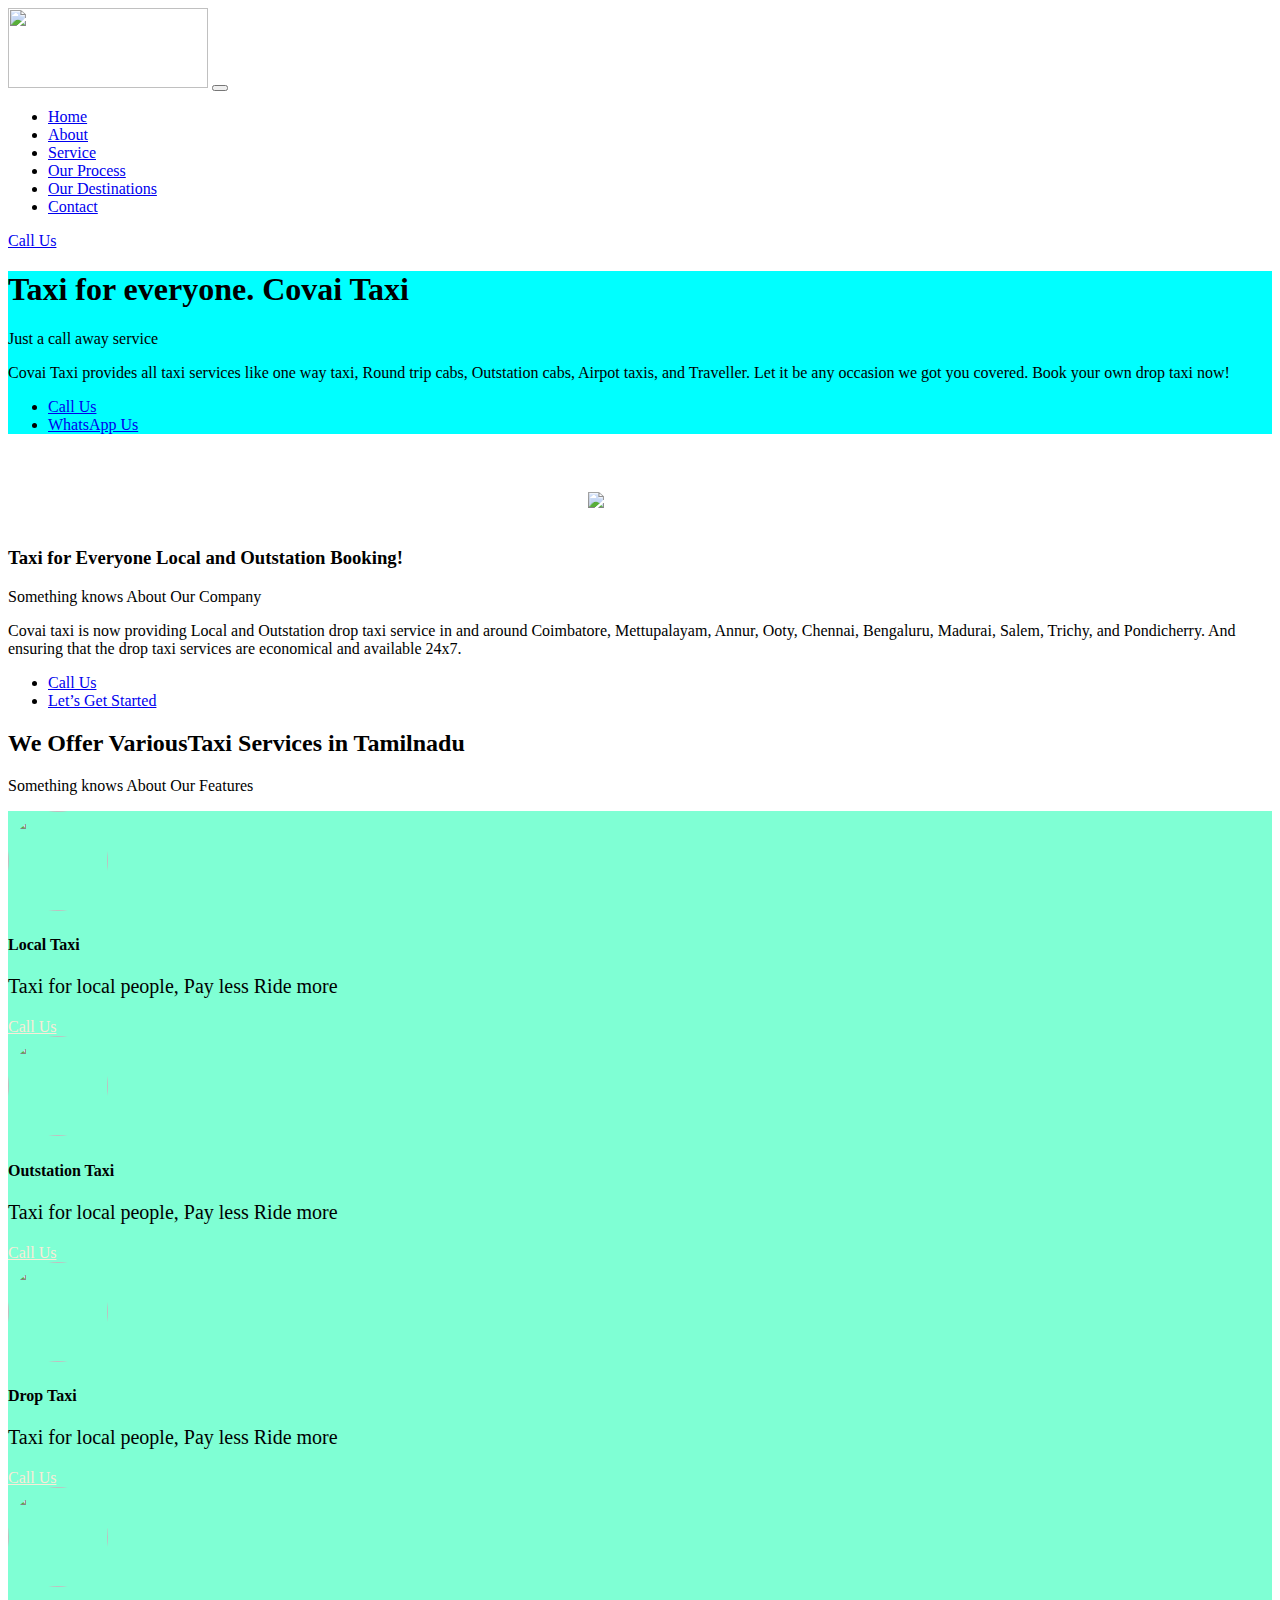
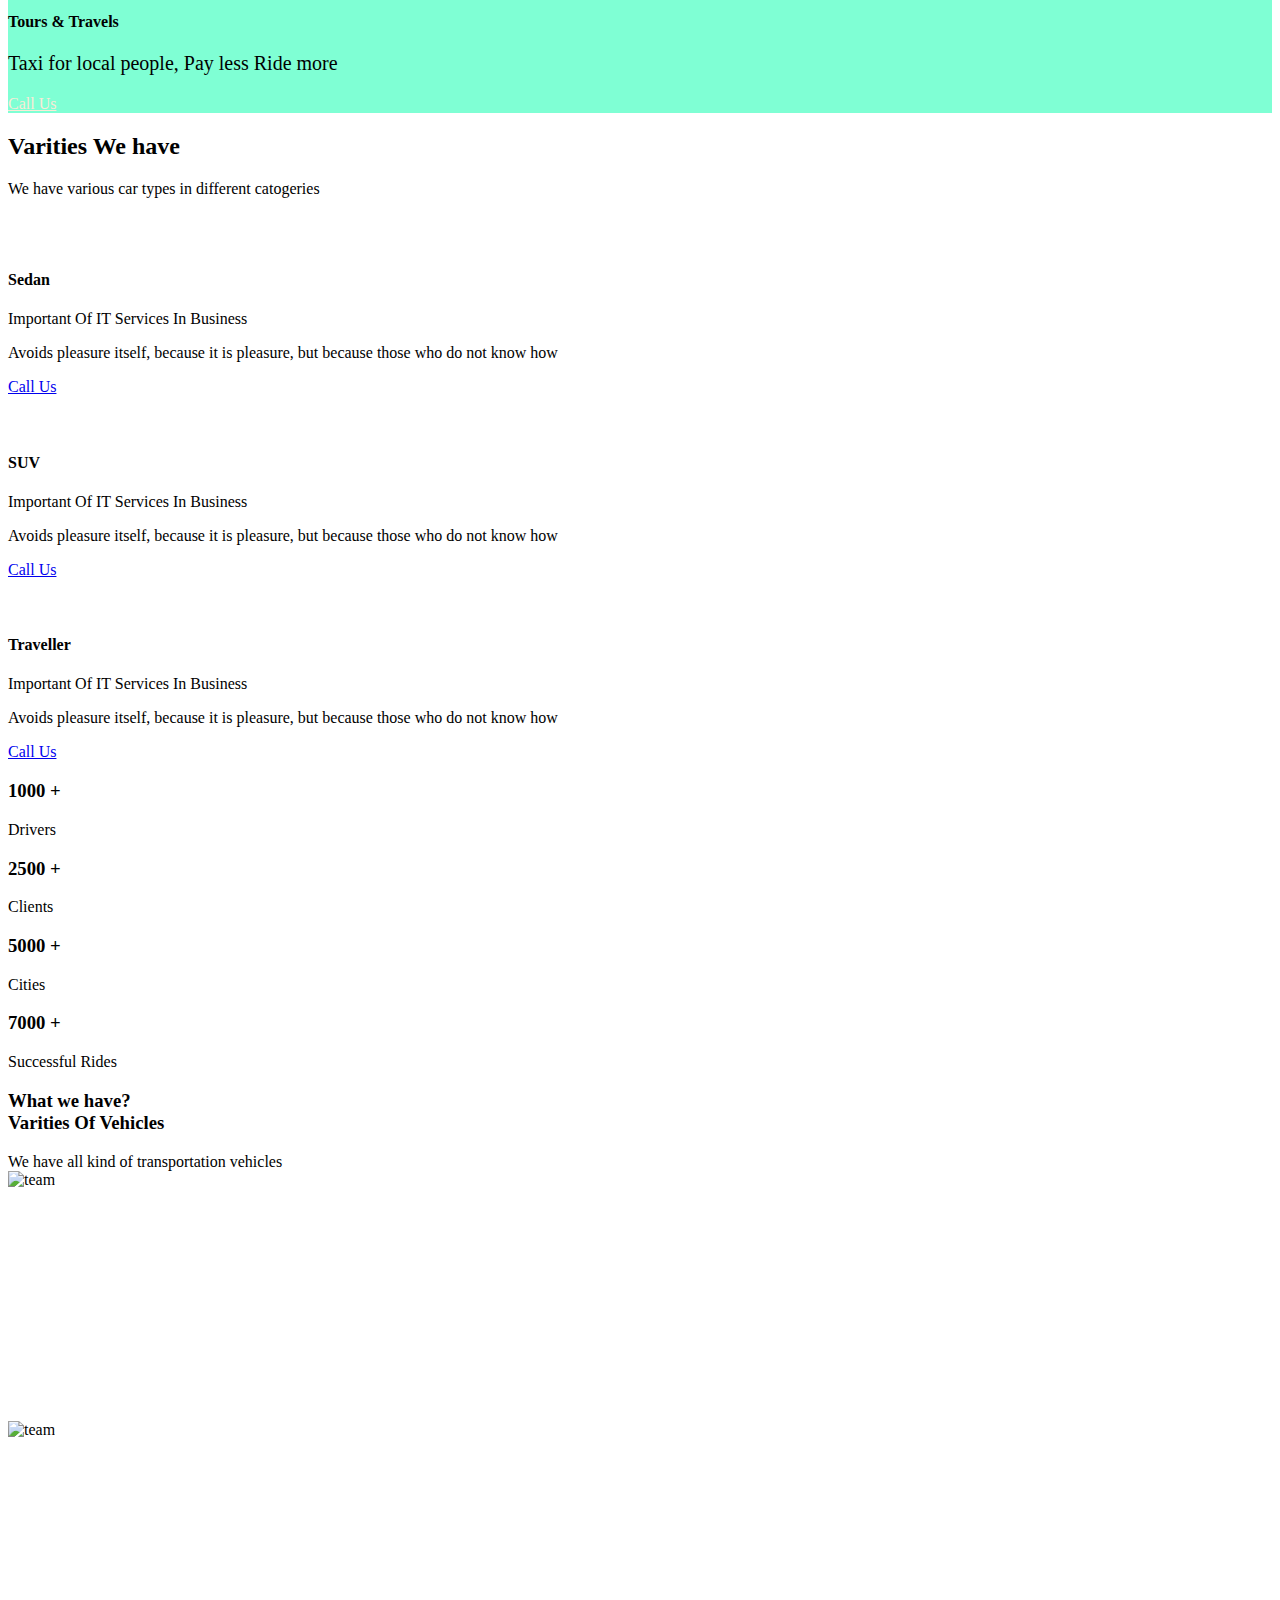
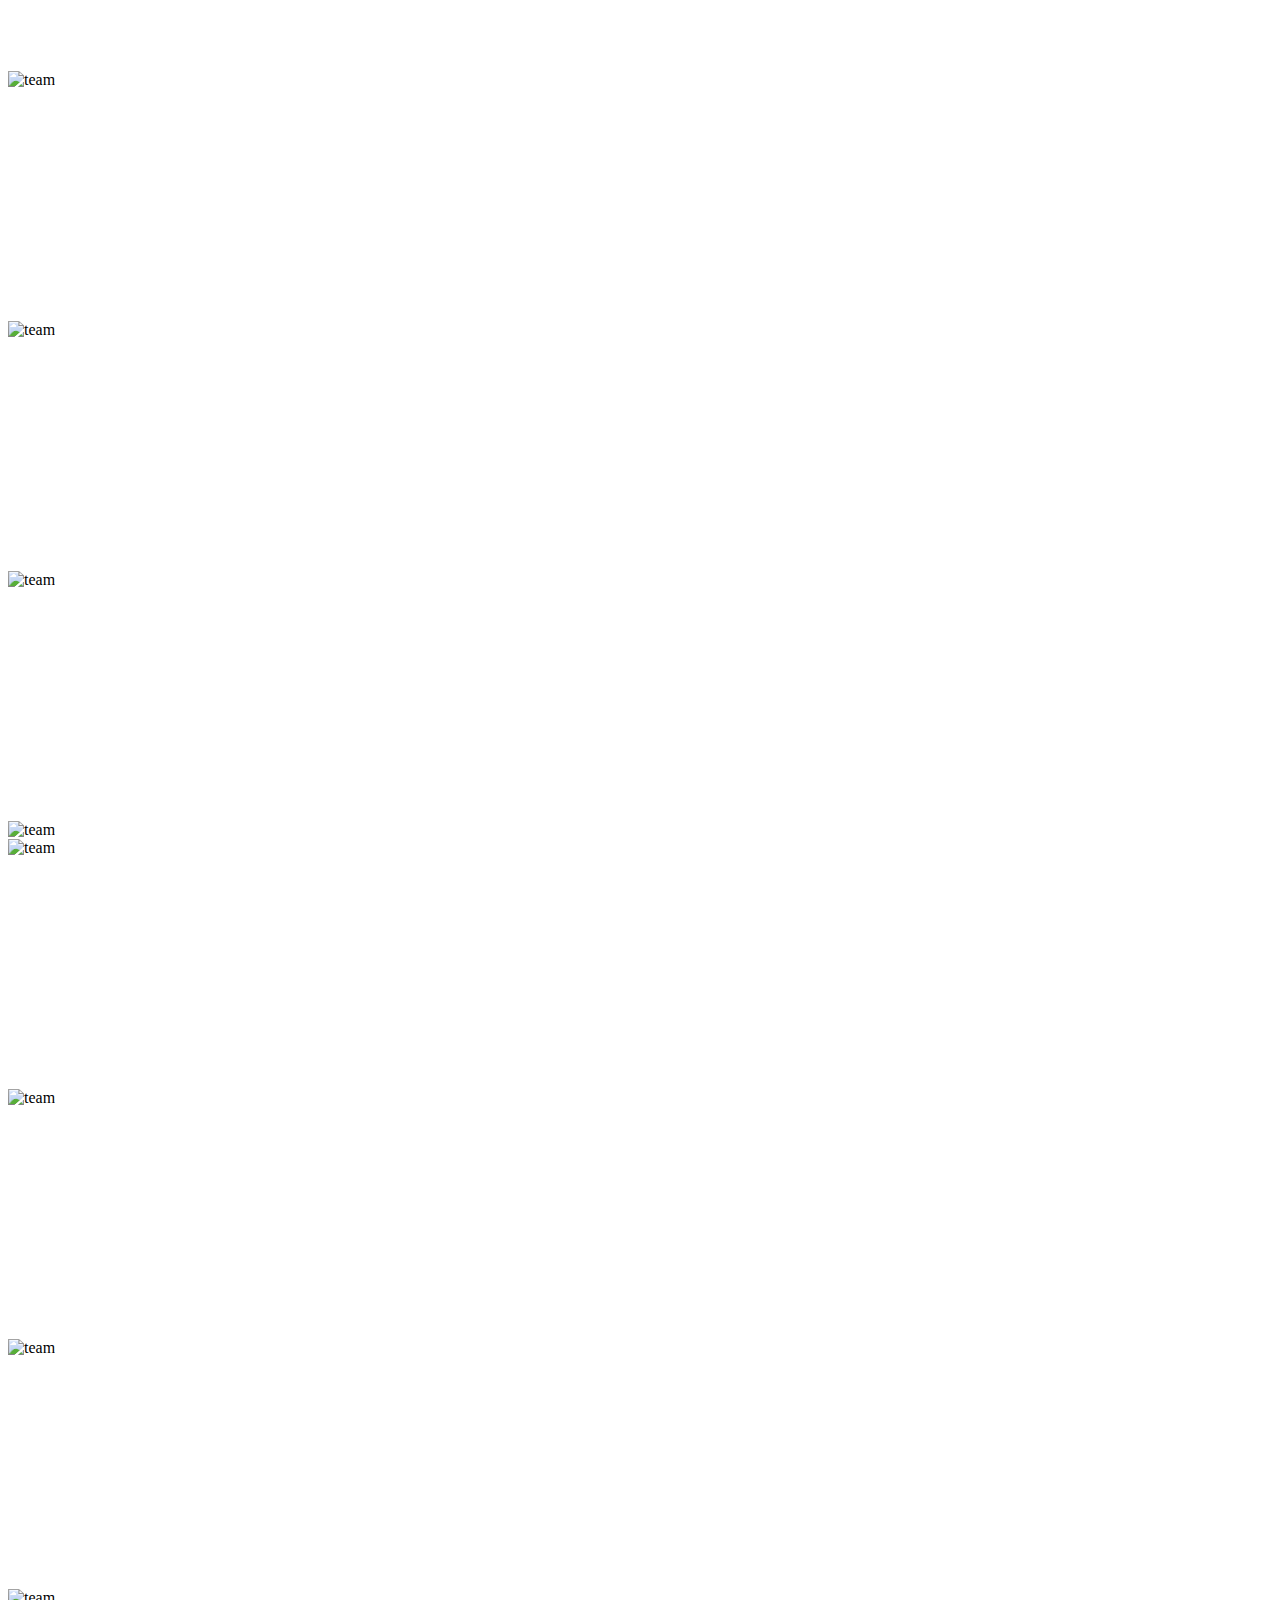
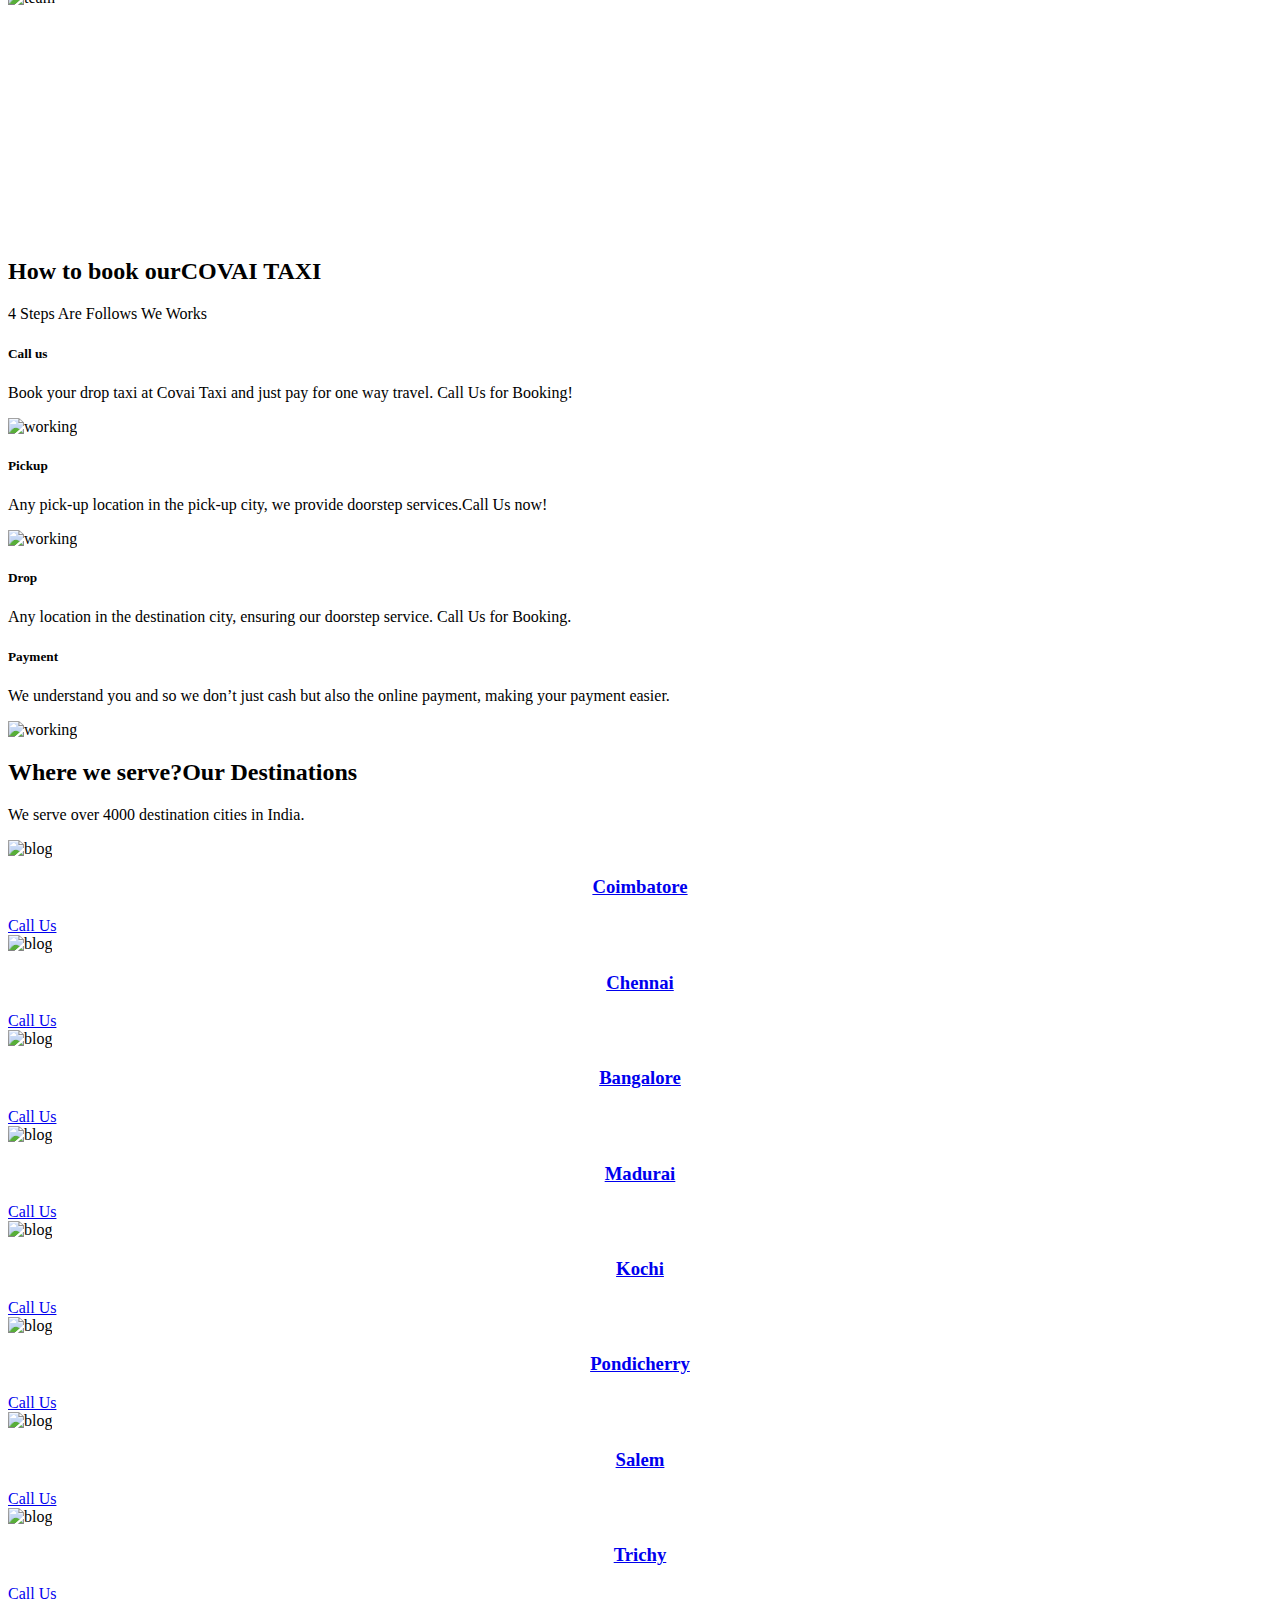
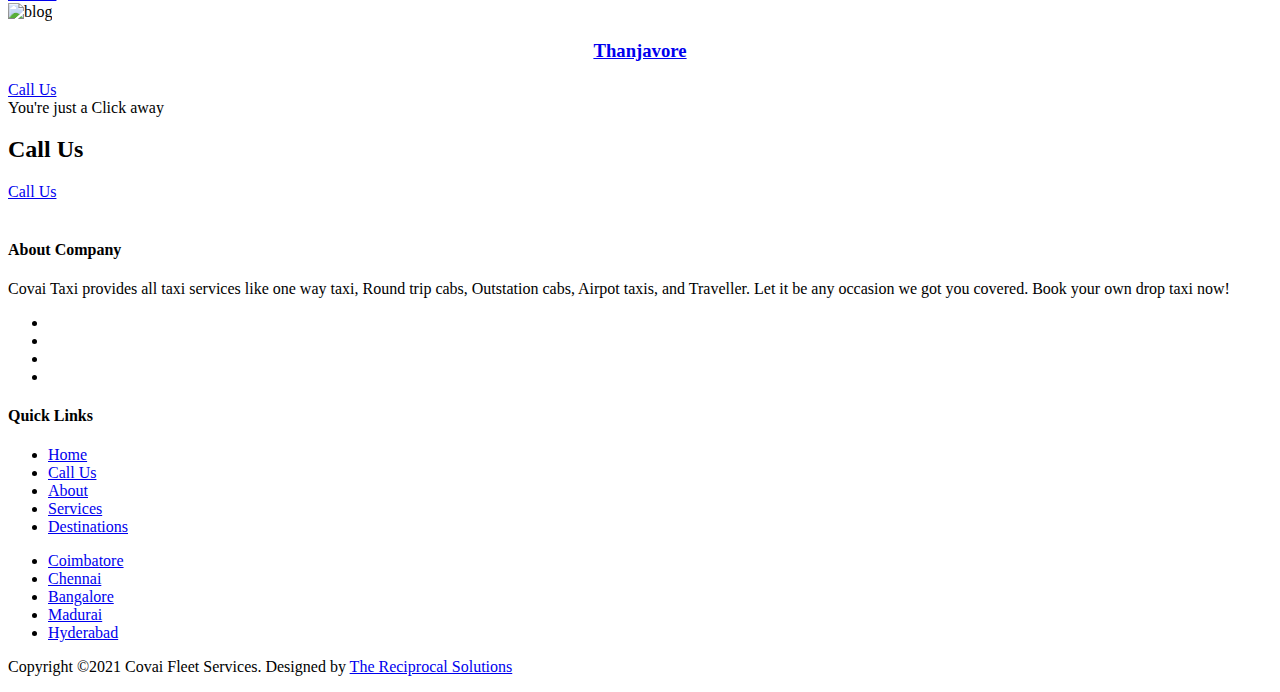
==== index.html @ 53709e26 "Add files via upload" ====
<!DOCTYPE html>
<html lang="en">

<head>

    <!--====== Required meta tags ======-->
    <meta charset="utf-8">
    <meta http-equiv="x-ua-compatible" content="ie=edge">
    <meta name="description" content="">
    <meta name="viewport" content="width=device-width, initial-scale=1, shrink-to-fit=no">

    <!--====== Title ======-->
    <title>Covai Taxi - Taxi service in Coimbatore</title>

    <!--====== Favicon Icon ======-->
    <link rel="shortcut icon" href="assets/images/favicon.ico" type="image/png">

    <!--====== Bootstrap css ======-->
    <link rel="stylesheet" href="assets/css/bootstrap.min.css">

    <!--====== animate css ======-->
    <link rel="stylesheet" href="assets/css/animate.css">

    <!--====== Fontawesome css ======-->
    <link rel="stylesheet" href="assets/css/all.css">

    <!--====== Magnific Popup css ======-->
    <link rel="stylesheet" href="assets/css/magnific-popup.css">

    <!--====== nice select css ======-->
    <link rel="stylesheet" href="assets/css/nice-select.css">

    <!--====== rangeSlider css ======-->
    <link rel="stylesheet" href="assets/css/ion.rangeSlider.min.css">

    <!--====== Slick css ======-->
    <link rel="stylesheet" href="assets/css/slick.css">

    <!--====== Default css ======-->
    <link rel="stylesheet" href="assets/css/default.css">

    <!--====== Style css ======-->
    <link rel="stylesheet" href="assets/css/style.css">


</head>

<body>

    <!--====== PRELOADER PART START ======-->

    <div class="preloader" id="preloader">
        <div class="three ">
            <div class="loader" id="loader">
                <span></span>
                <span></span>
                <span></span>
            </div>
        </div>
    </div>

    <!--====== PRELOADER PART START ======-->

    <!--====== HEADER PART START ======-->

    <header class="header-area">
        <div class="header-nav">
            <div class="container">
                <div class="row">
                    <div class="col-lg-12">
                        <div class="navigation">
                            <nav class="navbar navbar-expand-lg navbar-light ">
                                <a class="navbar-brand" href="index.html"><img src="assets/images/ctlogo11.png" style="width: 200px; height: 80px;" alt=""></a> <!-- logo -->
                                <button class="navbar-toggler" type="button" data-toggle="collapse" data-target="#navbarSupportedContent" aria-controls="navbarSupportedContent" aria-expanded="false" aria-label="Toggle navigation">
                                    <span class="toggler-icon"></span>
                                    <span class="toggler-icon"></span>
                                    <span class="toggler-icon"></span>
                                </button> <!-- navbar toggler -->

                                <div class="collapse navbar-collapse sub-menu-bar" id="navbarSupportedContent">
                                    <ul class="navbar-nav m-auto">
                                        <li class="nav-item">
                                            <a class="nav-link" href="#home">Home </a>
                                        </li>
                                        <li class="nav-item">
                                            <a class="nav-link" href="#about">About </a>
                                        </li>
                                        <li class="nav-item">
                                            <a class="nav-link" href="#services">Service </a>
                                        </li>
                                        <li class="nav-item">
                                            <a class="nav-link" href="#process">Our Process </a>
                                        </li>
                                        <!--li class="nav-item">
                                            <a class="nav-link" href="blog-standard.html">Cities <i class="fal fa-angle-down"></i></a>
                                            <ul class="sub-menu">
                                                <li><a href="blog-details.html">Coimbatore</a></li>
                                                <li><a href="blog-details.html">Tirupur</a></li>
                                                <li><a href="blog-details.html">Ooty</a></li>
                                            </ul>
                                        </li-->
                                        <li class="nav-item">
                                            <a class="nav-link" href="#destinations">Our Destinations </a>
                                        </li>
                                        <li class="nav-item">
                                            <a class="nav-link" href="#contact">Contact</a>
                                        </li>
                                    </ul>
                                </div> <!-- navbar collapse -->
                                <div class="navbar-btn d-none d-sm-block">
                                    <a class="main-btn" href="tel:+919894623268">Call Us</a>
                                </div>
                            </nav>
                        </div> <!-- navigation -->
                    </div>
                </div> <!-- row -->
            </div>
        </div>
    </header>

    <!--====== HEADER PART ENDS ======-->

    <!--====== BANNER PART START ======-->
<section id="home">
    <section id="home" class="banner-area">
        <div class="banner-bg" style="background-color:cyan;">
            <div class="container">
                <div class="row">
                    <div class="col-lg-7 col-md-9">
                        <div class="banner-content">
                            <h1 class="title wow fadeInLeft" data-wow-duration="1.2s" data-wow-delay="1s"> Taxi for everyone.
                                <span>Covai Taxi <span></span></span> </h1>
                            <span class="wow fadeInLeft" data-wow-duration="1.2s" data-wow-delay="1.5s">Just a call away service</span>
                            <p class="wow fadeInLeft" data-wow-duration="1.2s" data-wow-delay="2s">Covai Taxi provides all taxi services like one way taxi, Round trip cabs, Outstation cabs, Airpot taxis, and Traveller. Let it be any occasion we got you covered. Book your own drop taxi now!
                            </p>
                            <ul class="wow fadeInLeft" data-wow-duration="1.2s" data-wow-delay="2.6s" >
                                <li><a class="main-btn" href="tel:+919894623268">Call Us</a></li>
                                <li><a class="main-btn main-btn-2" href="https://api.whatsapp.com/send?phone=+919894623268&text= Hello Covai Taxi">WhatsApp Us</a></li>
                            </ul>
                        </div>
                    </div>
                </div>
            </div>
        </div>
        <div class="banner-shape-1">
        </div>
        <div class="banner-shape-2">
            <img src="assets/images/banner-shape-1.png" alt="">
        </div>
        <div class="banner-shape-3">
            <img src="assets/images/banner-shape-2.png" alt="">
        </div>
    </section>
</section>
    <!--====== BANNER PART ENDS ======-->
    <div class="stfl rainbow" align="center">
        <table width=100% border="0">
            <tbody>
            <tr>
                <td align="center">
            <strong>
                <a href="tel:+919894623268" style="color: #fff;font-size: 14px; vertical-align: middle">
                <img src="assets/images/callus.gif" align="center" class="fa-phone-office" width="40">&ensp;&ensp; Call Now&ensp;&ensp;
                </a>   <a href="tel:+919894623268" style="color: #fff;font-size: 14px; vertical-align: middle">
                </a>  
                    </strong>
                    
                    
                </td>
                </tr>
            </tbody>
            </table>
        </div>
    <!--====== ABOUT PART START ======-->

    <section id="about" class="about-area pt-130 pb-130">
        <div class="container">
            <div class="row align-items-center">
                <div class="col-lg-6">
                    <div class="about-thumb text-center">
                        <img src="assets/images/bg1.jpg" alt="">
                    </div>
                </div>
                <div class="col-lg-6">
                    <div class="about-content">
                        <h3 class="title">Taxi for Everyone <span>Local and Outstation 
                            <span>Booking!</span></span></h3>
                        <span>Something knows About Our Company</span>
                        <p>Covai taxi is now providing Local and Outstation drop taxi service in and around Coimbatore, Mettupalayam, Annur, Ooty, Chennai, Bengaluru, Madurai, Salem, Trichy, and Pondicherry. And ensuring that the drop taxi services are economical and available 24x7. 
                        </p>
                        <ul>
                            <li><a class="main-btn " href="tel:+919894623268"> Call Us</a></li>
                            <li><a class="" href="tel:+919894623268">Let’s Get Started <i class="fal fa-long-arrow-right"></i></a></li>
                        </ul>
                    </div>
                </div>
            </div>
        </div>
    </section>

    <!--====== ABOUT PART ENDS ======-->

    <!--====== FEATURES PART START ======-->

    <section id="services" class="features-area pb-130 bg_cover" style="background-image: url(assets/images/features-bg.jpg);">
        <div class="container">
            <div class="row justify-content-center">
                <div class="col-lg-6">
                    <div class="section-title section-title-2  text-center">
                        <h2 class="title">We Offer Various<span>Taxi Services <span>in Tamilnadu</span></span></h2>
                        <p>Something knows About Our Features</p>
                    </div>
                </div>
            </div>
            <div class="row justify-content-center">
                <div class="col-lg-3 col-md-6 col-sm-7">
                    <div class="features-item text-center white-bg mt-30 wow fadeIn animated box-shadow1" data-wow-duration="2000ms" data-wow-delay="0ms" style="background-color: aquamarine;">
                        <img src="assets/images/localtaxi.jpg" style="height: 100px; width: 100px; border-radius: 50px; 
                        ;
                        ">
                        <h4 class="title">Local Taxi</h4>
                        <p style="font-size: 20px;">Taxi for local people, Pay less Ride more</p>
                        <li><a class="main-btn box-shadow" href="tel:+919894623268" style="border-radius: 25px; color: antiquewhite;">Call Us</a></li>
                    </div>
                </div>
                <div class="col-lg-3 col-md-6 col-sm-7">
                    <div class="features-item text-center white-bg mt-30 item-2 wow fadeIn animated" data-wow-duration="2000ms" data-wow-delay="300ms" style="background-color: aquamarine;">
                        <img src="assets/images/outstation.jpg" style="height: 100px; width: 100px; border-radius: 50px;">
                        <h4 class="title">Outstation Taxi</h4>                        <p style="font-size: 20px;">Taxi for local people, Pay less Ride more</p>

                        <li><a class="main-btn box-shadow" href="tel:+919894623268" style="border-radius: 25px; color: antiquewhite;">Call Us</a></li>
                    </div>
                </div>
                <div class="col-lg-3 col-md-6 col-sm-7">
                    <div class="features-item text-center white-bg mt-30 item-3 wow fadeIn animated" data-wow-duration="2000ms" data-wow-delay="600ms" style="background-color: aquamarine;">
                        <img src="assets/images/droptaxi.jpg" style="height: 100px; width: 100px; border-radius: 50px;">
                        <h4 class="title">Drop Taxi</h4>                        <p style="font-size: 20px;">Taxi for local people, Pay less Ride more</p>

                        <li><a class="main-btn box-shadow" href="tel:+919894623268" style="border-radius: 25px; color: antiquewhite;">Call Us</a></li>
                    </div>
                </div>
                <div class="col-lg-3 col-md-6 col-sm-7">
                    <div class="features-item text-center white-bg mt-30 item-4 wow fadeIn animated" data-wow-duration="2000ms" data-wow-delay="900ms" style="background-color: aquamarine;">
                        <img src="assets/images/tour.jpg" style="height: 100px; width: 100px; border-radius: 50px;">
                        <h4 class="title">Tours & Travels</h4>                        <p style="font-size: 20px;">Taxi for local people, Pay less Ride more</p>

                        <li><a class="main-btn box-shadow" href="tel:+919894623268" style="border-radius: 25px; color: antiquewhite;">Call Us</a></li>
                    </div>
                </div>
            </div>
        </div>
    </section>

    <!--====== FEATURES PART ENDS ======-->

    <!--====== PROJECT PART START ======-->

    <section class="project-case-area project-home pt-100">
        <div class="container">
            <div class="row justify-content-center">
                <div class="col-lg-6">
                    <div class="section-title text-center">
                        <h2 class="title"> <span>Varities <span>We have</span></span></h2>
                        <p>We have various car types in different catogeries</p>
                    </div>
                </div>
            </div>
            <div class="row justify-content-center">
                <div class="col-lg-4 col-md-7 col-sm-9">
                    <div class="project-case-item mt-30">
                        <div class="project-case-thumb">
                            <img src="assets/images/sedan.png" alt="">
                            <i class="fal fa-stars"></i>

                        </div>
                        <div class="project-case-content text-center">
                            <img src="assets/images/project-shadow.png" alt="">
                            <h4 class="title">Sedan</h4>
                            <span>Important Of IT Services In Business</span>
                            <p>Avoids pleasure itself, because it is pleasure, but because those who do not know how</p>
                            <a href="tel:+919894623268">Call Us <i class="fal fa-arrow-right"></i></a>
                        </div>
                    </div>
                </div>
                <div class="col-lg-4 col-md-7 col-sm-9">
                    <div class="project-case-item mt-30">
                        <div class="project-case-thumb">
                            <img src="assets/images/crysta.png" alt="">
                            <i class="fal fa-stars"></i>
                        </div>
                        <div class="project-case-content text-center">
                            <img src="assets/images/project-shadow.png" alt="">
                            <h4 class="title">SUV</h4>
                            <span>Important Of IT Services In Business</span>
                            <p>Avoids pleasure itself, because it is pleasure, but because those who do not know how</p>
                            <a href="tel:+919894623268">Call Us <i class="fal fa-arrow-right"></i></a>
                        </div>
                    </div>
                </div>
                <div class="col-lg-4 col-md-7 col-sm-9">
                    <div class="project-case-item mt-30">
                        <div class="project-case-thumb">
                            <img src="assets/images/traveller.png" alt="">
                            <i class="fal fa-stars"></i>
                        </div>
                        <div class="project-case-content text-center">
                            <img src="assets/images/project-shadow.png" alt="">
                            <h4 class="title">Traveller</h4>
                            <span>Important Of IT Services In Business</span>
                            <p>Avoids pleasure itself, because it is pleasure, but because those who do not know how</p>
                            <a href="tel:+919894623268">Call Us <i class="fal fa-arrow-right"></i></a>
                        </div>
                    </div>
                </div>
            </div>
        </div>
    </section>

    <!--====== PROJECT PART START ======-->

    <!--====== FACT PART START ======-->

    <section class="fact-area pt-80 pb-130">
        <div class="container">
            <div class="row">
                <div class="col-lg-3 col-sm-6">
                    <div class="fact-item mt-30">
                        <h3 class="title"><span class="counter">1000</span> +</h3>
                        <span>Drivers</span>
                    </div>
                </div>
                <div class="col-lg-3 col-sm-6">
                    <div class="fact-item mt-30">
                        <h3 class="title"><span class="counter">2500</span> +</h3>
                        <span>Clients</span>
                    </div>
                </div>
                <div class="col-lg-3 col-sm-6">
                    <div class="fact-item mt-30">
                        <h3 class="title"><span class="counter">5000</span> +</h3>
                        <span>Cities</span>
                    </div>
                </div>
                <div class="col-lg-3 col-sm-6">
                    <div class="fact-item mt-30">
                        <h3 class="title"><span class="counter">7000</span> +</h3>
                        <span>Successful Rides</span>
                    </div>
                </div>
            </div>
        </div>
    </section>

    <!--====== FACT PART ENDS ======-->

    <!--====== TEAM PART START ======-->

    <section class="team-area pt-130 pb-130">
        <div class="container">
            <div class="row align-items-center">
                <div class="col-lg-5">
                    <div class="team-title">
                        <h3 class="title">What we have? <br> <span>Varities <span>Of Vehicles</span></span></h3>
                        <span>We have all kind of transportation vehicles</span>
                    </div>
                </div>
                <div class="col-lg-7">
                    <div class="row team-active">
                        <div class="col-lg-6">
                            <div class="team-item" style="height: 250px; width: 300px;">
                                <img src="assets/images/sedan.png" alt="team">
                                
                            </div>
                        </div>
                        <div class="col-lg-6">
                            <div class="team-item" style="height: 250px; width: 300px;">
                                <img src="assets/images/etios.png" alt="team">
                                
                            </div>
                        </div>

                        <div class="col-lg-6">
                            <div class="team-item" style="height: 250px; width: 300px;">
                                <img src="assets/images/swift.png" alt="team">
                               
                            </div>
                        </div>
                        <div class="col-lg-6">
                            <div class="team-item" style="height: 250px; width: 300px;">
                                <img src="assets/images/zest.png" alt="team">
                               
                            </div>
                        </div> <div class="col-lg-6">
                            <div class="team-item" style="height: 250px; width: 300px;">
                                <img src="assets/images/ertiga.png" alt="team">
                               
                            </div>
                        </div> <div class="col-lg-6">
                            <div class="team-item style="height: 250px; width: 300px;"">
                                <img src="assets/images/xcent.png" alt="team">
                               
                            </div>
                        </div> <div class="col-lg-6">
                            <div class="team-item" style="height: 250px; width: 300px;">
                                <img src="assets/images/xylo.png" alt="team">
                               
                            </div>
                        </div> <div class="col-lg-6">
                            <div class="team-item" style="height: 250px; width: 300px;">
                                <img src="assets/images/aspire.png" alt="team">
                               
                            </div>
                        </div> <div class="col-lg-6">
                            <div class="team-item" style="height: 250px; width: 300px;">
                                <img src="assets/images/crysta.png" alt="team">
                               
                            </div>
                        </div> <div class="col-lg-6">
                            <div class="team-item" style="height: 250px; width: 300px;">
                                <img src="assets/images/traveller.png" alt="team">
                               
                            </div>
                        </div>
                    </div>
                </div>
            </div>
        </div>
    </section>

    <!--====== TEAM PART ENDS ======-->

    <!--====== WORKING PROCESS PART START ======-->

    <section id="process" class="working-process">
        <div class="container">
            <div class="row justify-content-center">
                <div class="col-lg-6">
                    <div class="section-title text-center">
                        <h2 class="title">How to book our<span>COVAI <span>TAXI</span></span></h2>
                        <p>4 Steps Are Follows We Works</p>
                    </div>
                </div>
            </div>
            <div class="row justify-content-center">
                <div class="col-lg-3 col-md-6 col-sm-7">
                    <div class="working-item text-center item-1">
                        <i class="fal fa-phone-office"></i>
                        <h5 class="title">Call us</h5>
                        <p>Book your drop taxi at Covai Taxi and just pay for one way travel. Call Us for Booking!

                        </p>
                        <div class="dot-1">
                            <img src="assets/images/working-dot-1.png" alt="working">
                        </div>
                    </div>
                </div>
                <div class="col-lg-3 col-md-6 col-sm-7">
                    <div class="working-item text-center item-2">
                        <i class="fal fa-user"></i>
                        <h5 class="title">Pickup</h5>
                        <p>Any pick-up location in the pick-up city, we provide doorstep services.Call Us now!</p>
                        <div class="dot-2">
                            <img src="assets/images/working-dot-2.png" alt="working">
                        </div>
                    </div>
                </div>
                <div class="col-lg-3 col-md-6 col-sm-7">
                    <div class="working-item text-center item-3">
                        <i class="fal fa-calendar-alt"></i>
                        <h5 class="title">Drop</h5>
                        <p>Any location in the destination city, ensuring our doorstep service. Call Us for Booking.</p>
                    </div>
                </div>
                <div class="col-lg-3 col-md-6 col-sm-7">
                    <div class="working-item text-center item-4">
                        <i class="fal fa-pen-alt"></i>
                        <h5 class="title">Payment</h5>
                        <p>We understand you and so we don’t just cash but also the online payment, making your payment easier.</p>
                        <div class="dot-3">
                            <img src="assets/images/working-dot-1.png" alt="working">
                        </div>
                    </div>
                </div>
            </div>
        </div>
        <div class="shape-1"></div>
        <div class="shape-2"></div>
        <div class="shape-3"></div>
        <div class="shape-4"></div>
    </section>

    <!--====== WORKING PROCESS PART ENDS ======-->

   

    <!--====== TESTIMONIALS PART START ======-->

    <!--section class="testimonial-area">
        <div class="container">
            <div class="row justify-content-center">
                <div class="col-lg-6">
                    <div class="section-title text-center">
                        <h2 class="title">How We Works <span>Working <span>Process</span></span></h2>
                        <p>knows About Our Customer Say</p>
                    </div>
                </div>
            </div>
            <div class="row testinonials-active">
                <div class="col-lg-4">
                    <div class="testimonial-item white-bg text-center mt-70">
                        <img src="assets/images/testimonial-1.jpg" alt="testimonial">
                        <div class="star d-flex justify-content-center">
                            <span>(</span>
                            <ul>
                                <li><i class="fas fa-star"></i></li>
                                <li><i class="fas fa-star"></i></li>
                                <li><i class="fas fa-star"></i></li>
                                <li><i class="fas fa-star"></i></li>
                                <li><i class="fas fa-star"></i></li>
                            </ul>
                            <span>)</span>
                        </div>
                        <p>Will give you a complete account of the system, and expound the actual teachings of the great explorer of the truth, the master-builder of human happiness one rejects,</p>
                        <h6 class="title">Malissa R. Dallas</h6>
                        <i class="fal fa-quote-right"></i>
                    </div>
                </div>
                <div class="col-lg-4">
                    <div class="testimonial-item white-bg text-center mt-70">
                        <img src="assets/images/testimonial-2.jpg" alt="testimonial">
                        <div class="star d-flex justify-content-center">
                            <span>(</span>
                            <ul>
                                <li><i class="fas fa-star"></i></li>
                                <li><i class="fas fa-star"></i></li>
                                <li><i class="fas fa-star"></i></li>
                                <li><i class="fas fa-star"></i></li>
                                <li><i class="fas fa-star"></i></li>
                            </ul>
                            <span>)</span>
                        </div>
                        <p>Will give you a complete account of the system, and expound the actual teachings of the great explorer of the truth, the master-builder of human happiness one rejects,</p>
                        <h6 class="title">Malissa R. Dallas</h6>
                        <i class="fal fa-quote-right"></i>
                    </div>
                </div>
                <div class="col-lg-4">
                    <div class="testimonial-item white-bg text-center mt-70">
                        <img src="assets/images/testimonial-3.jpg" alt="testimonial">
                        <div class="star d-flex justify-content-center">
                            <span>(</span>
                            <ul>
                                <li><i class="fas fa-star"></i></li>
                                <li><i class="fas fa-star"></i></li>
                                <li><i class="fas fa-star"></i></li>
                                <li><i class="fas fa-star"></i></li>
                                <li><i class="fas fa-star"></i></li>
                            </ul>
                            <span>)</span>
                        </div>
                        <p>Will give you a complete account of the system, and expound the actual teachings of the great explorer of the truth, the master-builder of human happiness one rejects,</p>
                        <h6 class="title">Malissa R. Dallas</h6>
                        <i class="fal fa-quote-right"></i>
                    </div>
                </div>
                <div class="col-lg-4">
                    <div class="testimonial-item white-bg text-center mt-70">
                        <img src="assets/images/testimonial-4.jpg" alt="testimonial">
                        <div class="star d-flex justify-content-center">
                            <span>(</span>
                            <ul>
                                <li><i class="fas fa-star"></i></li>
                                <li><i class="fas fa-star"></i></li>
                                <li><i class="fas fa-star"></i></li>
                                <li><i class="fas fa-star"></i></li>
                                <li><i class="fas fa-star"></i></li>
                            </ul>
                            <span>)</span>
                        </div>
                        <p>Will give you a complete account of the system, and expound the actual teachings of the great explorer of the truth, the master-builder of human happiness one rejects,</p>
                        <h6 class="title">Malissa R. Dallas</h6>
                        <i class="fal fa-quote-right"></i>
                    </div>
                </div>
                <div class="col-lg-4">
                    <div class="testimonial-item white-bg text-center mt-70">
                        <img src="assets/images/testimonial-5.jpg" alt="testimonial">
                        <div class="star d-flex justify-content-center">
                            <span>(</span>
                            <ul>
                                <li><i class="fas fa-star"></i></li>
                                <li><i class="fas fa-star"></i></li>
                                <li><i class="fas fa-star"></i></li>
                                <li><i class="fas fa-star"></i></li>
                                <li><i class="fas fa-star"></i></li>
                            </ul>
                            <span>)</span>
                        </div>
                        <p>Will give you a complete account of the system, and expound the actual teachings of the great explorer of the truth, the master-builder of human happiness one rejects,</p>
                        <h6 class="title">Malissa R. Dallas</h6>
                        <i class="fal fa-quote-right"></i>
                    </div>
                </div>
            </div>
        </div>
    </section-->

    <!--====== TESTIMONIALS PART ENDS ======-->

    <!--====== BLOG PART START ======-->

    <section id="destinations" class="blog-area">
        <div class="container">
            <div class="row justify-content-center">
                <div class="col-lg-6">
                    <div class="section-title text-center">
                        <h2 class="title">Where we serve?<span>Our Destinations <span> </span></span></h2>
                        <p>We serve over 4000 destination cities in India.</p>
                    </div>
                </div>
            </div>
            <div class="row justify-content-center">
                <div class="col-lg-4 col-md-6 col-sm-8">
                    <div class="blog-item mt-30 wow fadeIn animated" data-wow-duration="1500ms" data-wow-delay="0ms">
                        <div class="blog-thumb">
                            <img src="assets/images/coimbatore.jpg" alt="blog">
                        </div>
                        <div class="blog-content">
                            
                            <h3 class="title" style="text-align: center;"><a href="tel:+919894623268">Coimbatore</a></h3>
                            <a href="tel:+919894623268">Call Us <i class="fal fa-long-arrow-right"></i></a>

                        </div>
                    </div>
                </div>
                <div class="col-lg-4 col-md-6 col-sm-8">
                    <div class="blog-item mt-30 wow fadeIn animated" data-wow-duration="1500ms" data-wow-delay="0ms">
                        <div class="blog-thumb">
                            <img src="assets/images/chennai.jpg" alt="blog">
                        </div>
                        <div class="blog-content">
                            
                            <h3 class="title" style="text-align: center;"><a href="tel:+919894623268">Chennai</a></h3>
                            <a href="tel:+919894623268">Call Us <i class="fal fa-long-arrow-right"></i></a>

                        </div>
                    </div>
                </div>
                <div class="col-lg-4 col-md-6 col-sm-8">
                    <div class="blog-item mt-30 wow fadeIn animated" data-wow-duration="1500ms" data-wow-delay="0ms">
                        <div class="blog-thumb">
                            <img src="assets/images/blore.jpg" alt="blog">
                        </div>
                        <div class="blog-content">
                            
                            <h3 class="title" style="text-align: center;"><a href="tel:+919894623268">Bangalore</a></h3>
                            <a href="tel:+919894623268">Call Us <i class="fal fa-long-arrow-right"></i></a>

                        </div>
                    </div>
                </div><div class="col-lg-4 col-md-6 col-sm-8">
                    <div class="blog-item mt-30 wow fadeIn animated" data-wow-duration="1500ms" data-wow-delay="0ms">
                        <div class="blog-thumb">
                            <img src="assets/images/madurai.jpg" alt="blog">
                        </div>
                        <div class="blog-content">
                            
                            <h3 class="title" style="text-align: center;"><a href="tel:+919894623268">Madurai</a></h3>
                            <a href="tel:+919894623268">Call Us <i class="fal fa-long-arrow-right"></i></a>

                        </div>
                    </div>
                </div><div class="col-lg-4 col-md-6 col-sm-8">
                    <div class="blog-item mt-30 wow fadeIn animated" data-wow-duration="1500ms" data-wow-delay="0ms">
                        <div class="blog-thumb">
                            <img src="assets/images/kochi.jpg" alt="blog">
                        </div>
                        <div class="blog-content">
                            
                            <h3 class="title" style="text-align: center;"><a href="tel:+919894623268">Kochi</a></h3>
                            <a href="tel:+919894623268">Call Us <i class="fal fa-long-arrow-right"></i></a>

                        </div>
                    </div>
                </div><div class="col-lg-4 col-md-6 col-sm-8">
                    <div class="blog-item mt-30 wow fadeIn animated" data-wow-duration="1500ms" data-wow-delay="0ms">
                        <div class="blog-thumb">
                            <img src="assets/images/pondi.jpg" alt="blog">
                        </div>
                        <div class="blog-content">
                            
                            <h3 class="title" style="text-align: center;"><a href="tel:+919894623268">Pondicherry</a></h3>
                            <a href="tel:+919894623268">Call Us <i class="fal fa-long-arrow-right"></i></a>

                        </div>
                    </div>
                </div><div class="col-lg-4 col-md-6 col-sm-8">
                    <div class="blog-item mt-30 wow fadeIn animated" data-wow-duration="1500ms" data-wow-delay="0ms">
                        <div class="blog-thumb">
                            <img src="assets/images/salem.jpg" alt="blog">
                        </div>
                        <div class="blog-content">
                            
                            <h3 class="title" style="text-align: center;"><a href="tel:+919894623268">Salem</a></h3>
                            <a href="tel:+919894623268">Call Us <i class="fal fa-long-arrow-right"></i></a>

                        </div>
                    </div>
                </div><div class="col-lg-4 col-md-6 col-sm-8">
                    <div class="blog-item mt-30 wow fadeIn animated" data-wow-duration="1500ms" data-wow-delay="0ms">
                        <div class="blog-thumb">
                            <img src="assets/images/trichy.jpg" alt="blog">
                        </div>
                        <div class="blog-content">
                            
                            <h3 class="title" style="text-align: center;"><a href="tel:+919894623268">Trichy</a></h3>
                            <a href="tel:+919894623268">Call Us <i class="fal fa-long-arrow-right"></i></a>

                        </div>
                    </div>
                </div>
                <div class="col-lg-4 col-md-6 col-sm-8">
                    <div class="blog-item mt-30 wow fadeIn animated" data-wow-duration="1500ms" data-wow-delay="0ms">
                        <div class="blog-thumb">
                            <img src="assets/images/thanjore.jpg" alt="blog">
                        </div>
                        <div class="blog-content">
                            
                            <h3 class="title" style="text-align: center;"><a href="tel:+919894623268">Thanjavore</a></h3>
                            <a href="tel:+919894623268">Call Us <i class="fal fa-long-arrow-right"></i></a>

                        </div>
                    </div>
                </div>
            </div>
        </div>
    </section>

    <!--====== BLOG PART ENDS ======-->

    <!--====== REQUEST QUOTE PART START ======-->

    <section class="requst-quote-area bg_cover pt-115" style="background-image: url(assets/images/bg1.jpg);">
        <div class="container">
            <div class="row justify-content-center">
                <div class="col-lg-8">
                    <div class="requst-content text-center">
                        <span>You're just a Click away</span>
                        <h2 class="title">Call Us</h2>
                        <a class="main-btn-2 main-btn" href="tel:+919894623268">Call Us</a> <br>
                        
                    </div>
                </div>
            </div>
        </div>
    </section>
    
    </div>

    <!--====== REQUEST QUOTE PART ENDS ======-->


    <!--====== FOOTER PART START ======-->
<section id="contact">
    <footer class="footer-area pt-80">
        <div class="container">
            <div class="row">
                <div class="col-lg-12">
                    <div class="footer-logo text-center pb-45">
                        <a href="#"><img src="assets/images/ctlogo2.png" alt=""></a>
                    </div>
                </div>
            </div>
            <div class="row">
                <div class="col-lg-4 col-md-6">
                    <div class="footer-widget mt-30">
                        <div class="footer-title">
                            <h4 class="title">About Company</h4>
                        </div>
                        <div class="footer-items-1">
                            <p>Covai Taxi provides all taxi services like one way taxi, Round trip cabs, Outstation cabs, Airpot taxis, and Traveller. Let it be any occasion we got you covered. Book your own drop taxi now!</p>
                            <ul>
                                <li><a href="#"><i class="fab fa-facebook-f"></i></a></li>
                                <li><a href="#"><i class="fab fa-twitter"></i></a></li>
                                <li><a href="#"><i class="fab fa-instagram"></i></a></li>
                                <li><a href="#"><i class="fab fa-google"></i></a></li>
                            </ul>
                        </div>
                    </div>
                </div>
                <div class="col-lg-4 col-md-6">
                    <div class="footer-widget ml-30 mt-30">
                        <div class="footer-title">
                            <h4 class="title">Quick Links</h4>
                        </div>
                        <div class="footer-items-2 d-flex">
                            <ul>
                                <li><a href="#home"> Home</a></li>
                                <li><a href="tel:+919894623268">Call Us</a></li>
                                <li><a href="#about">About</a></li>
                                <li><a href="#services">Services</a></li>
                                <li><a href="#destinations">Destinations</a></li>
                            </ul>
                            <ul class="ml-40">
                                <li><a href="#">Coimbatore</a></li>
                                <li><a href="#">Chennai</a></li>
                                <li><a href="#">Bangalore</a></li>
                                <li><a href="#">Madurai</a></li>
                                <li><a href="#">Hyderabad</a></li>
                            </ul>
                        </div>
                    </div>
                </div>
               
            </div>
            <div class="row">
                <div class="col-lg-12">
                    <div class="footer-copyright">
                        
                        <p>Copyright ©2021 Covai Fleet Services. Designed by <a href="https://thereciprocalsolutions.com/">The Reciprocal Solutions</a></p>
                    </div>
                    <div class="back-top">
                        <a href="#" class="back-to-top">
                            <i class="fa fa-angle-up"></i>
                        </a>
                    </div>
                </div>
            </div>
        </div>
    </footer>
</section>
    <!--====== FOOTER PART ENDS ======-->








    <!--====== jquery js ======-->
    <script src="assets/js/vendor/modernizr-3.6.0.min.js"></script>
    <script src="assets/js/vendor/jquery-1.12.4.min.js"></script>

    <!--====== Bootstrap js ======-->
    <script src="assets/js/bootstrap.min.js"></script>
    <script src="assets/js/popper.min.js"></script>

    <!--====== Slick js ======-->
    <script src="assets/js/slick.min.js"></script>

    <!--====== counterup js ======-->
    <script src="assets/js/jquery.counterup.min.js"></script>

    <!--====== nice select js ======-->
    <script src="assets/js/jquery.nice-select.min.js"></script>

    <!--====== waypoints js ======-->
    <script src="assets/js/waypoints.min.js"></script>

    <!--====== rangeSlider js ======-->
    <script src="assets/js/ion.rangeSlider.min.js"></script>

    <!--====== wow js ======-->
    <script src="assets/js/wow.min.js"></script>

    <!--====== Magnific Popup js ======-->
    <script src="assets/js/jquery.magnific-popup.min.js"></script>

    <!--====== Ajax Contact js ======-->
    <script src="assets/js/ajax-contact.js"></script>

    <!--====== Main js ======-->
    <script src="assets/js/main.js"></script>

</body>

</html>
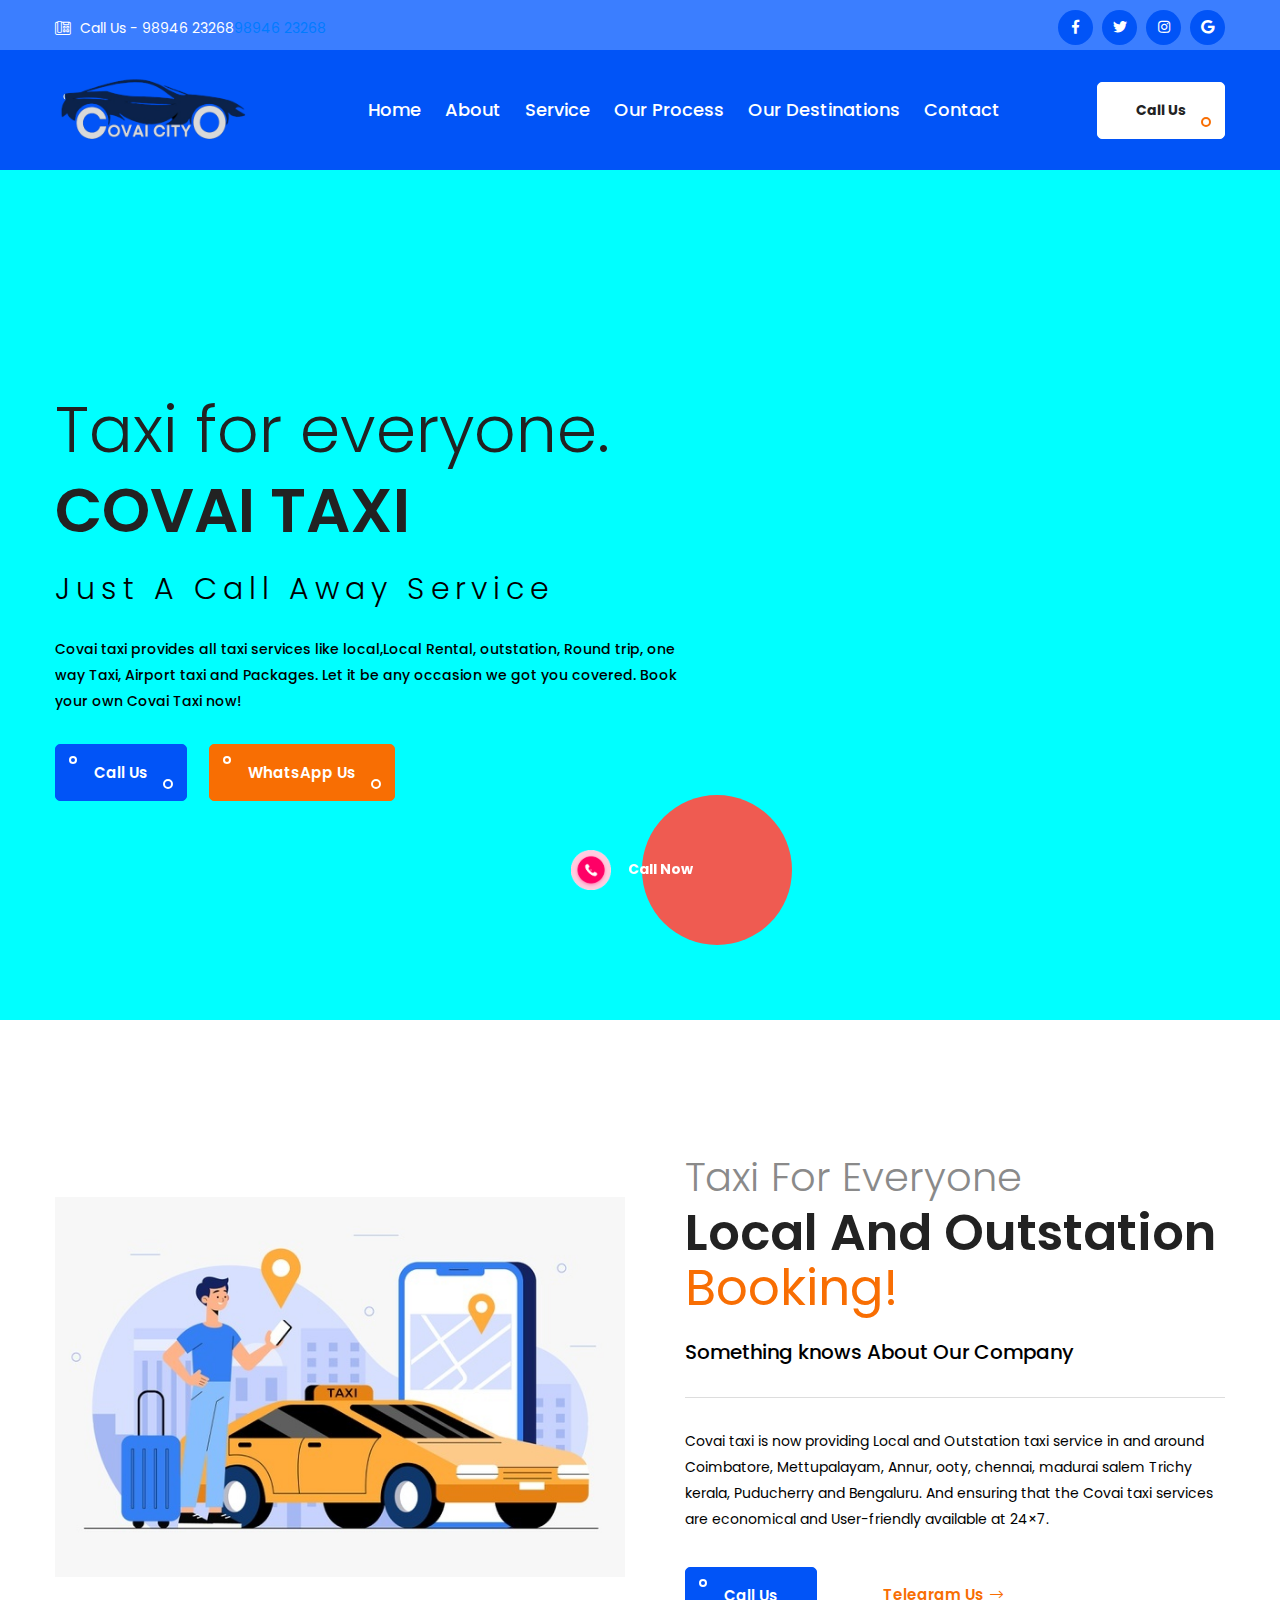
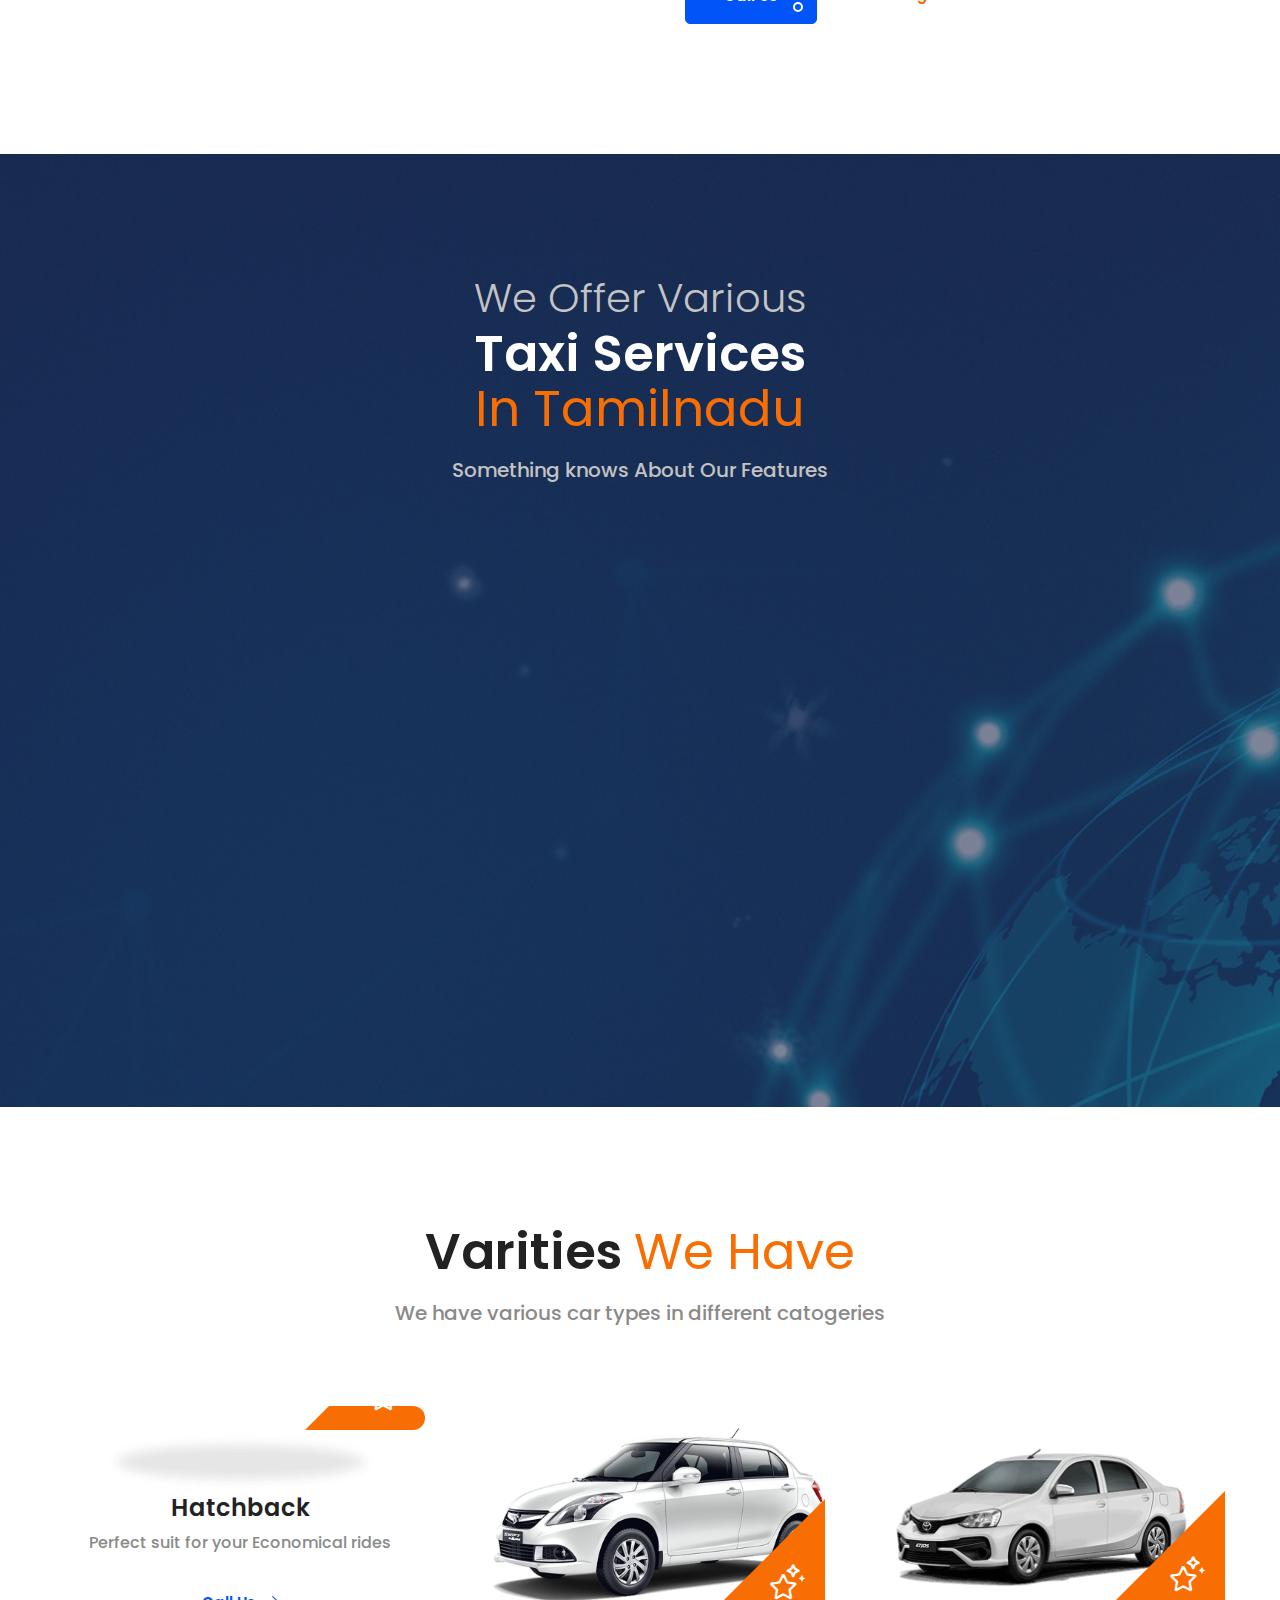
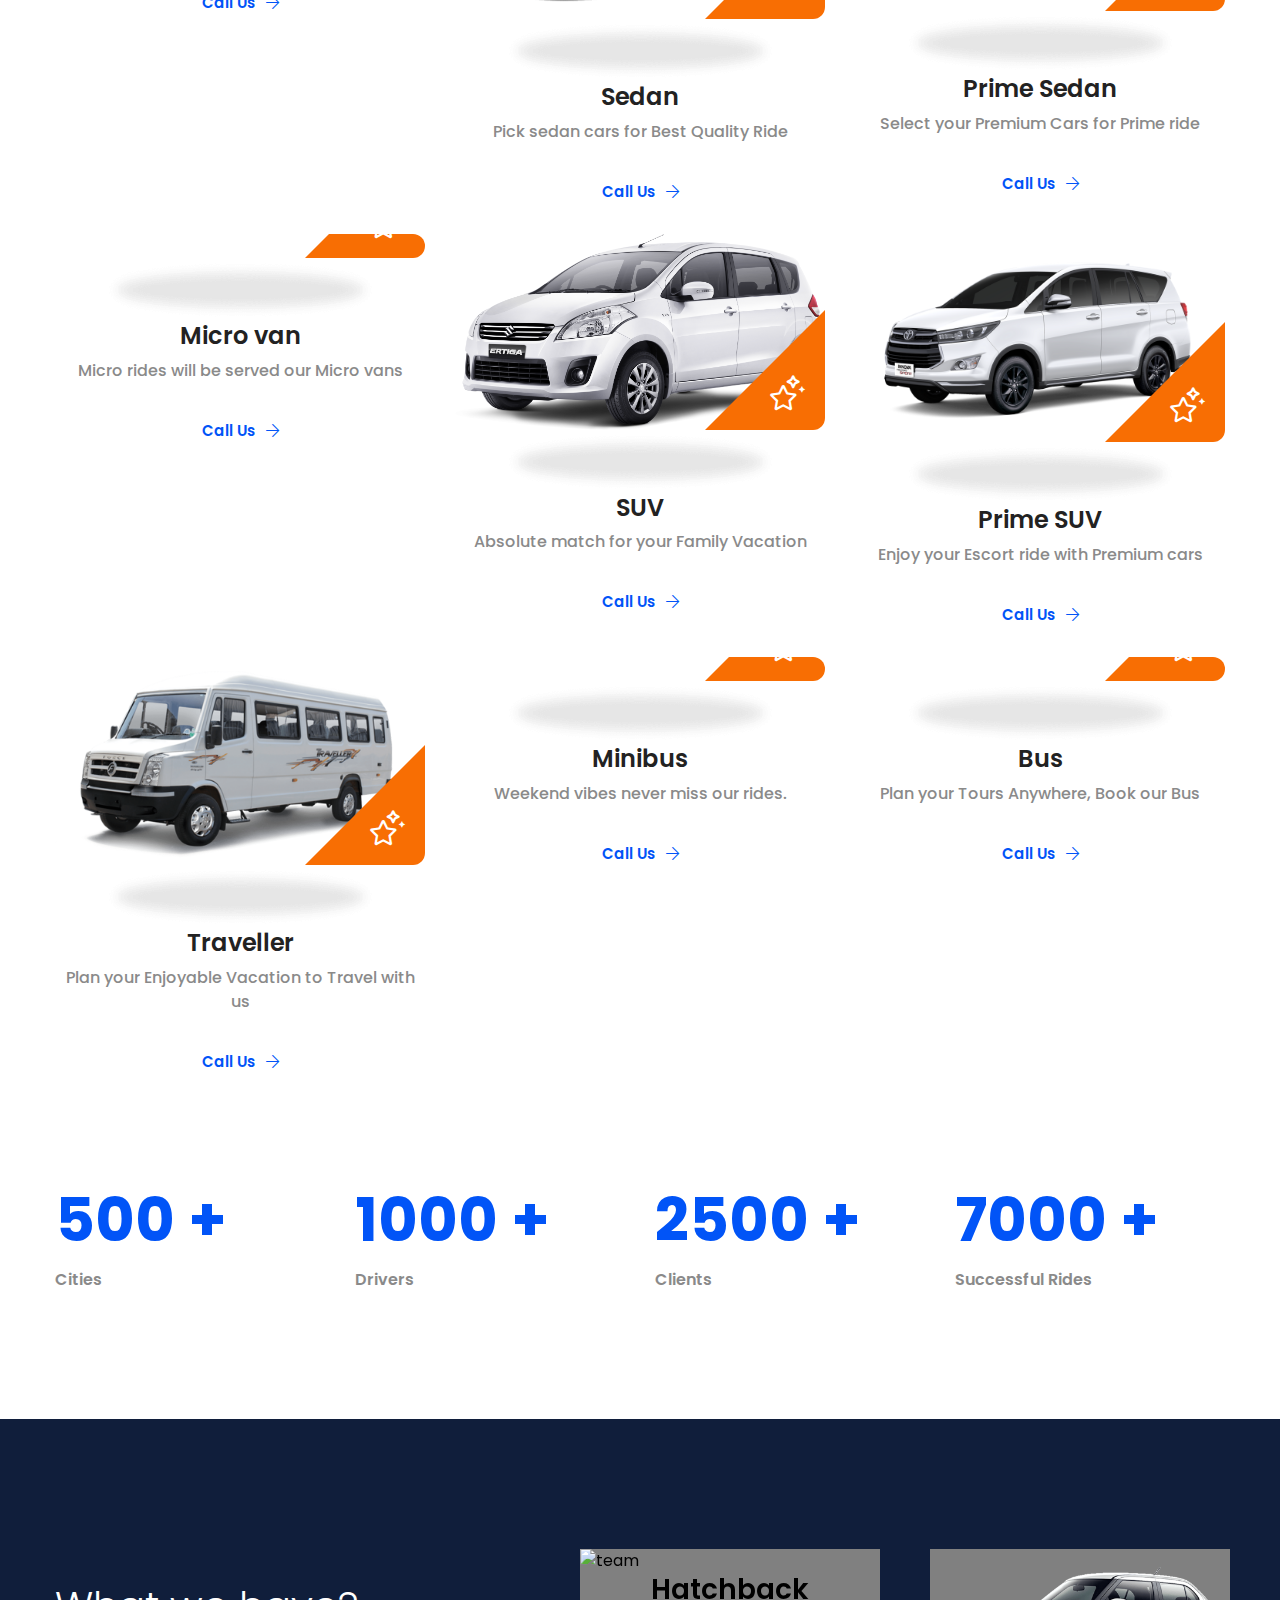
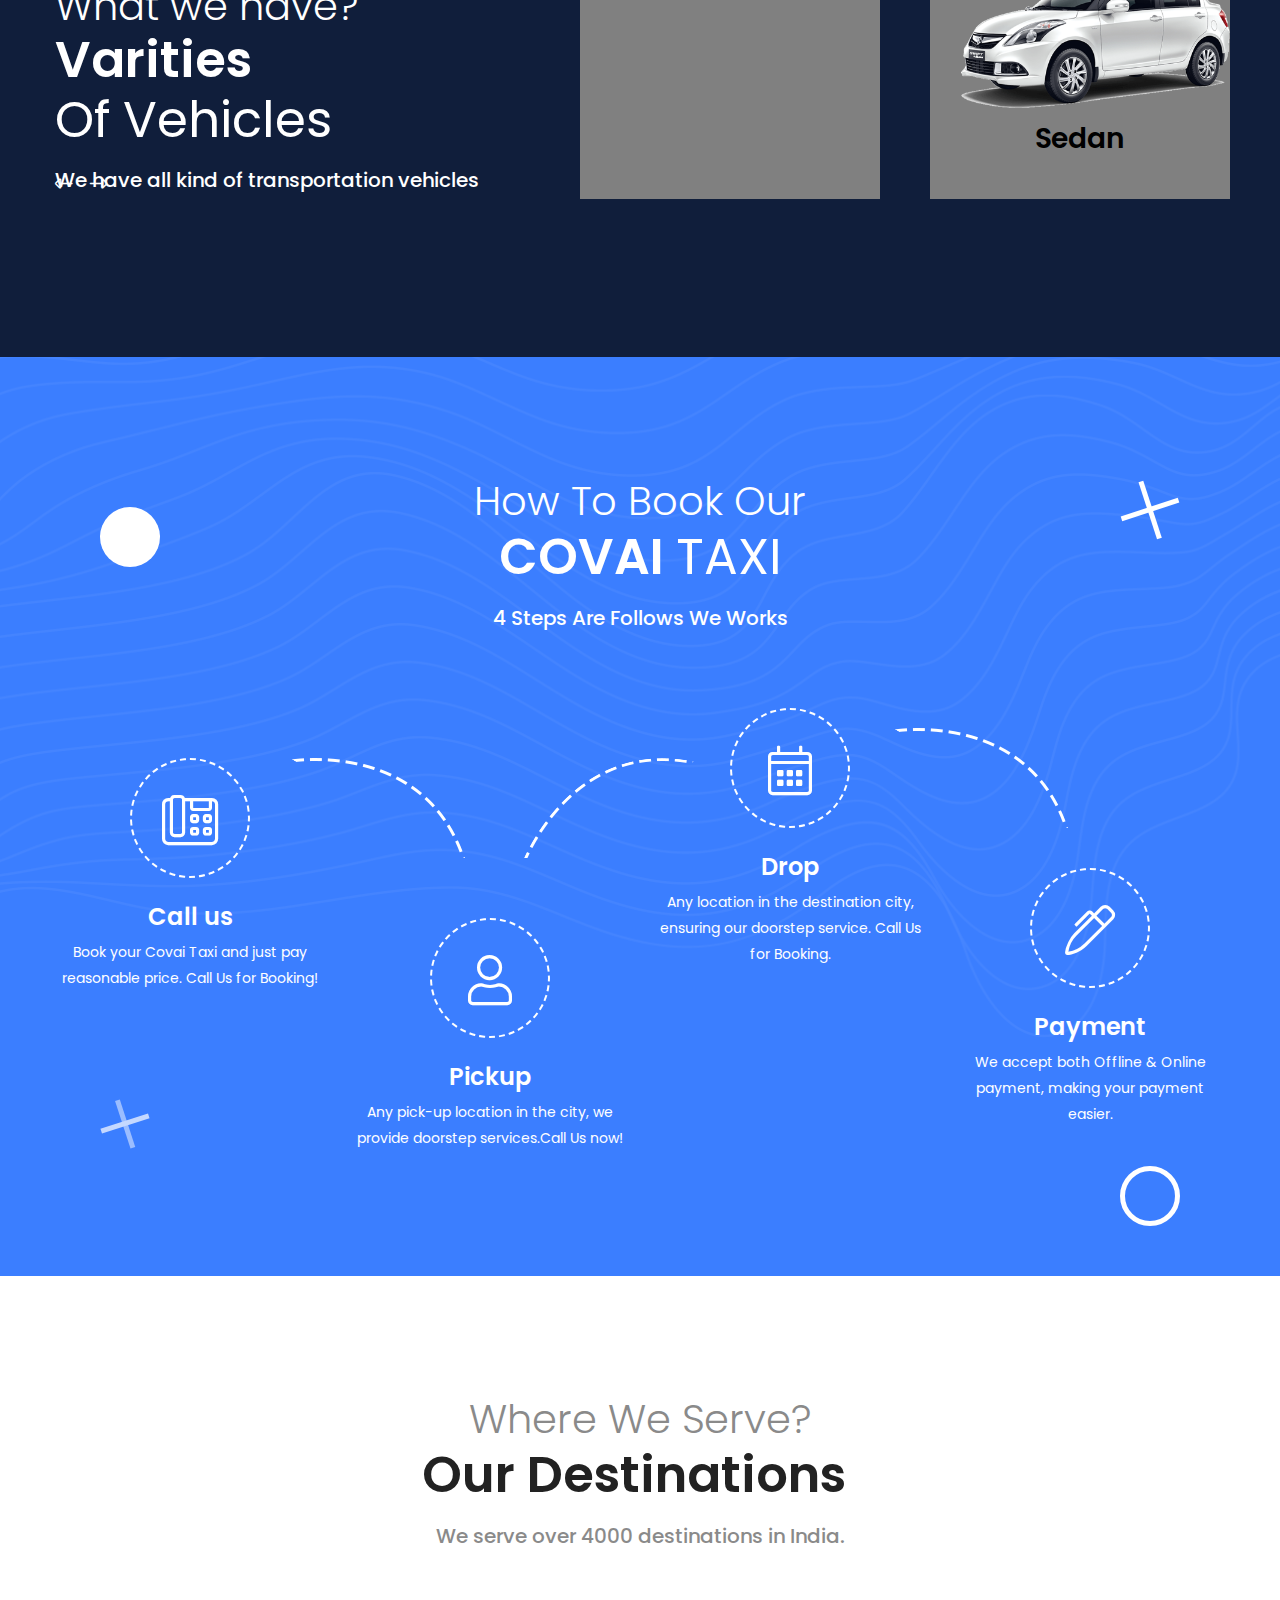
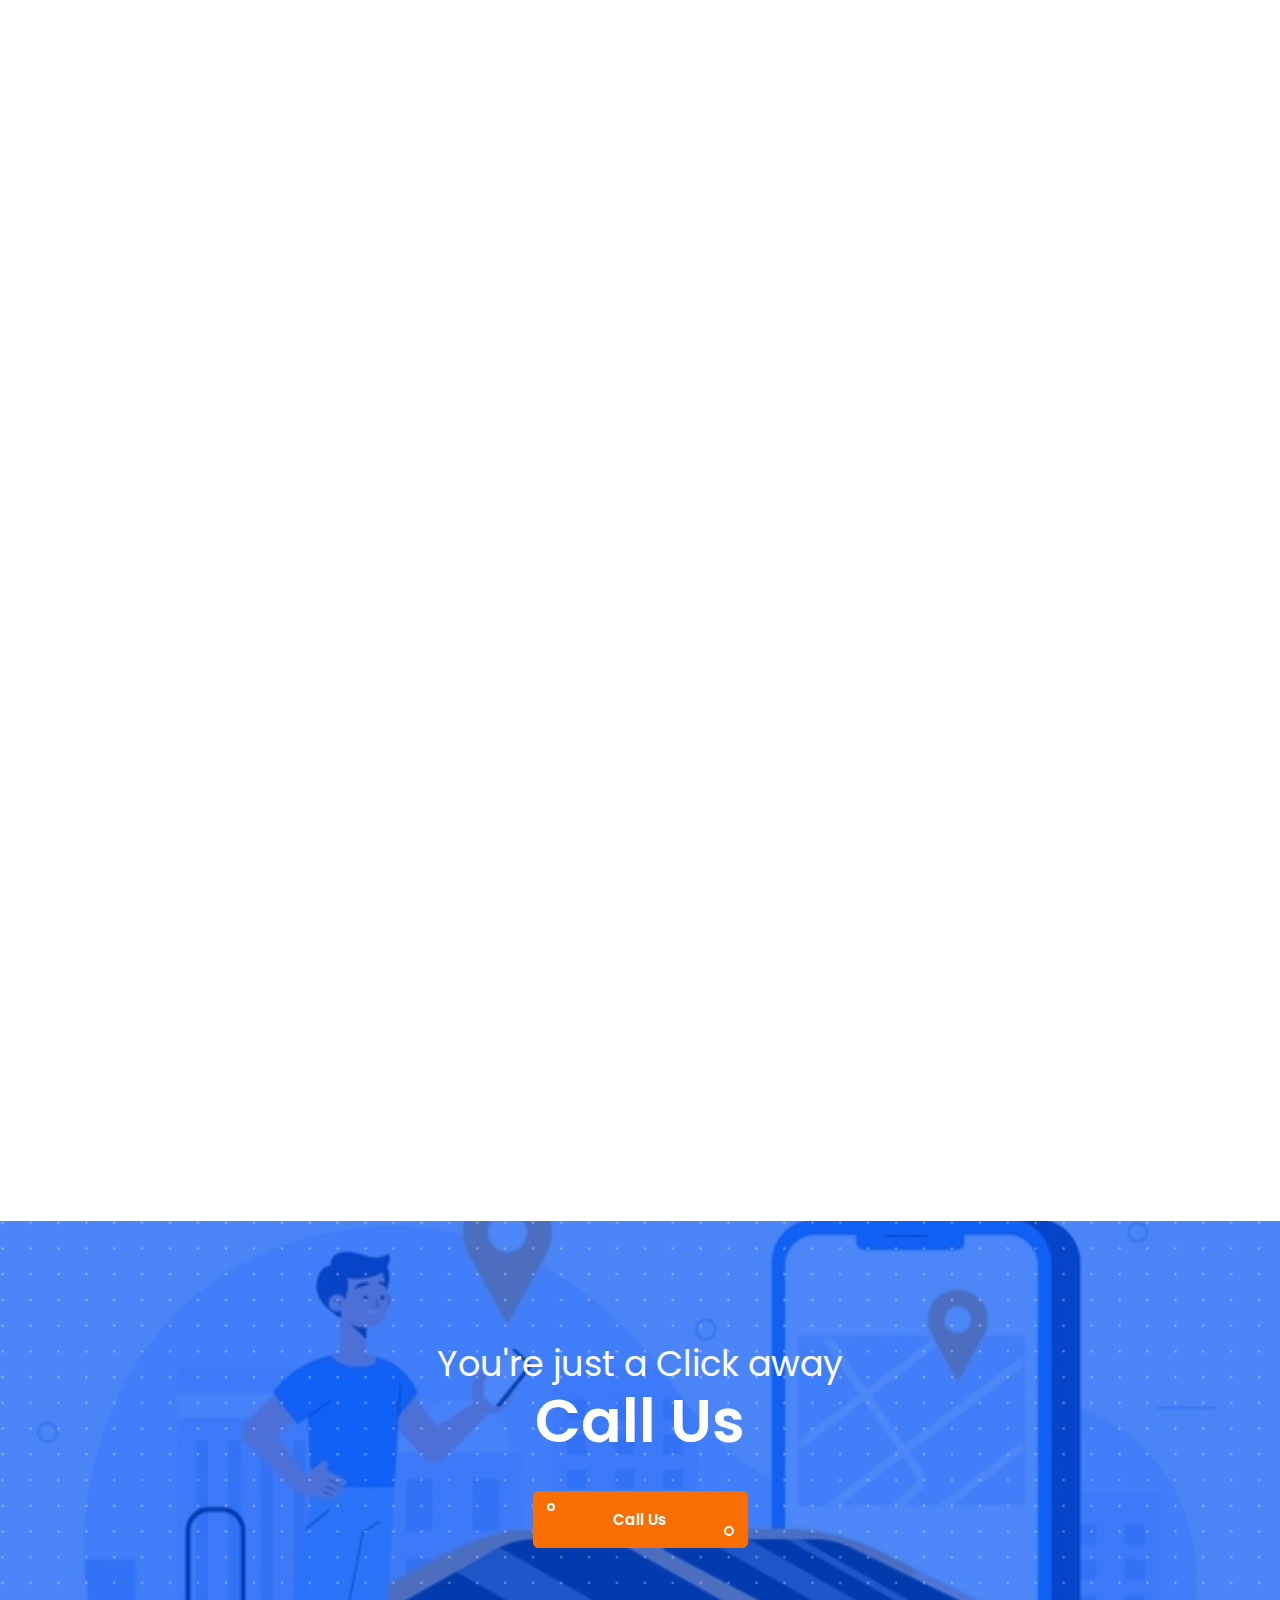
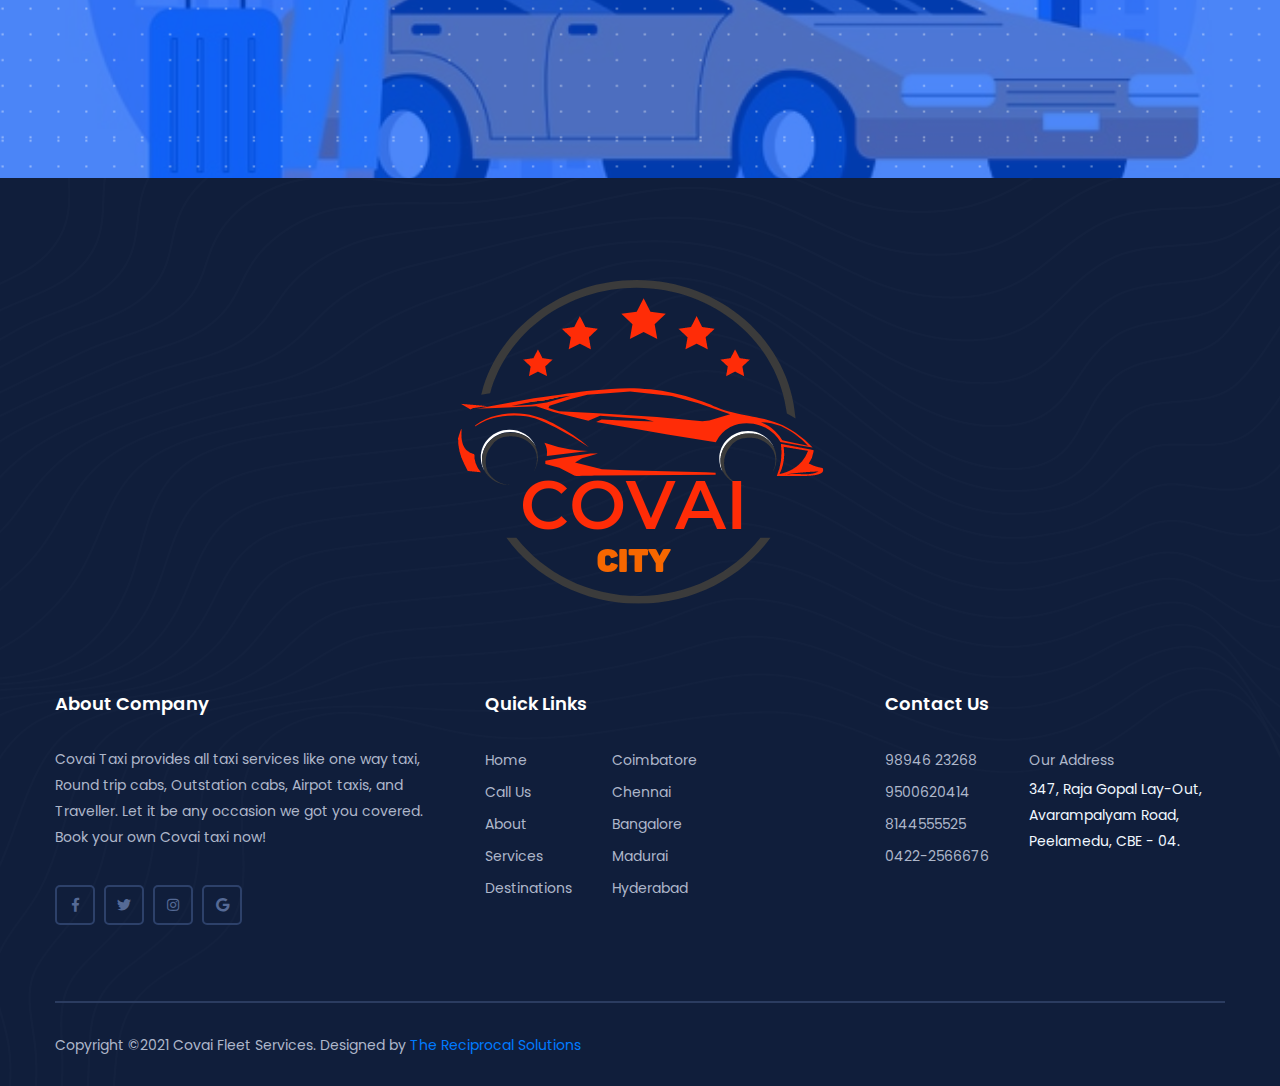
==== commit f1755456: "Update index.html" ====
--- a/index.html
+++ b/index.html
@@ -6,14 +6,14 @@
     <!--====== Required meta tags ======-->
     <meta charset="utf-8">
     <meta http-equiv="x-ua-compatible" content="ie=edge">
-    <meta name="description" content="">
+    <meta name="description" content="Covai Taxi provides all taxi services like one way taxi, Round trip cabs, Outstation cabs, Airpot taxis, and Traveller. Let it be any occasion we got you covered. Book your own taxi now!">
     <meta name="viewport" content="width=device-width, initial-scale=1, shrink-to-fit=no">
 
     <!--====== Title ======-->
-    <title>Covai Taxi - Taxi service in Coimbatore</title>
+    <title>Covai Taxi - Local Taxi, Packages, Rental and Outstation Taxi service in Coimbatore.</title>
 
     <!--====== Favicon Icon ======-->
-    <link rel="shortcut icon" href="assets/images/favicon.ico" type="image/png">
+    <link rel="shortcut icon" href="assets/images/ctlogo121.png" type="image/png">
 
     <!--====== Bootstrap css ======-->
     <link rel="stylesheet" href="assets/css/bootstrap.min.css">
@@ -64,13 +64,35 @@
     <!--====== HEADER PART START ======-->
 
     <header class="header-area">
+        <div class="header-top">
+            <div class="container">
+                <div class="row align-items-center">
+                    <div class="col-lg-12">
+                        <div class="header-top-item d-flex justify-content-between">
+                            <div class="header-left-side">
+                                <p><i class="fal fa-phone-office"></i> Call Us - 98946 23268<a href="tel:+919894623268"> 98946 23268</a></p>
+                            </div>
+                            <div class="header-right-social d-flex justify-content-end align-items-center">
+                                
+                                <ul class="d-none d-sm-block">
+                                    <li><a href="#"><i class="fab fa-facebook-f"></i></a></li>
+                                    <li><a href="#"><i class="fab fa-twitter"></i></a></li>
+                                    <li><a href="#"><i class="fab fa-instagram"></i></a></li>
+                                    <li><a href="#"><i class="fab fa-google"></i></a></li>
+                                </ul>
+                            </div>
+                        </div> <!-- header top item -->
+                    </div>
+                </div> <!-- row -->
+            </div>
+        </div>
         <div class="header-nav">
             <div class="container">
                 <div class="row">
                     <div class="col-lg-12">
                         <div class="navigation">
                             <nav class="navbar navbar-expand-lg navbar-light ">
-                                <a class="navbar-brand" href="index.html"><img src="assets/images/ctlogo11.png" style="width: 200px; height: 80px;" alt=""></a> <!-- logo -->
+                                <a class="navbar-brand" href="index.html"><img src="assets/images/ctlogo121.png" style="width: 200px; height: 80px;" alt=""></a> <!-- logo -->
                                 <button class="navbar-toggler" type="button" data-toggle="collapse" data-target="#navbarSupportedContent" aria-controls="navbarSupportedContent" aria-expanded="false" aria-label="Toggle navigation">
                                     <span class="toggler-icon"></span>
                                     <span class="toggler-icon"></span>
@@ -131,7 +153,7 @@
                             <h1 class="title wow fadeInLeft" data-wow-duration="1.2s" data-wow-delay="1s"> Taxi for everyone.
                                 <span>Covai Taxi <span></span></span> </h1>
                             <span class="wow fadeInLeft" data-wow-duration="1.2s" data-wow-delay="1.5s">Just a call away service</span>
-                            <p class="wow fadeInLeft" data-wow-duration="1.2s" data-wow-delay="2s">Covai Taxi provides all taxi services like one way taxi, Round trip cabs, Outstation cabs, Airpot taxis, and Traveller. Let it be any occasion we got you covered. Book your own drop taxi now!
+                            <p class="wow fadeInLeft" data-wow-duration="1.2s" data-wow-delay="2s">Covai taxi provides all taxi services like local,Local Rental, outstation, Round trip, one way Taxi, Airport taxi and Packages. Let it be any occasion we got you covered. Book your own Covai Taxi now!
                             </p>
                             <ul class="wow fadeInLeft" data-wow-duration="1.2s" data-wow-delay="2.6s" >
                                 <li><a class="main-btn" href="tel:+919894623268">Call Us</a></li>
@@ -186,11 +208,11 @@
                         <h3 class="title">Taxi for Everyone <span>Local and Outstation 
                             <span>Booking!</span></span></h3>
                         <span>Something knows About Our Company</span>
-                        <p>Covai taxi is now providing Local and Outstation drop taxi service in and around Coimbatore, Mettupalayam, Annur, Ooty, Chennai, Bengaluru, Madurai, Salem, Trichy, and Pondicherry. And ensuring that the drop taxi services are economical and available 24x7. 
+                        <p>Covai taxi is now providing Local and Outstation taxi service in and around Coimbatore, Mettupalayam, Annur, ooty, chennai, madurai salem Trichy kerala, Puducherry and Bengaluru. And ensuring that the Covai taxi services are economical and User-friendly available at 24×7. 
                         </p>
                         <ul>
-                            <li><a class="main-btn " href="tel:+919894623268"> Call Us</a></li>
-                            <li><a class="" href="tel:+919894623268">Let’s Get Started <i class="fal fa-long-arrow-right"></i></a></li>
+                            <li><a class="main-btn " href="tel:+919500620414"> Call Us</a></li> &nbsp; &nbsp; &nbsp;
+                            <li><a class="" href="https://t.me/yellowcabscovai">Telegram Us<i class="fal fa-long-arrow-right"></i></a></li>
                         </ul>
                     </div>
                 </div>
@@ -219,32 +241,32 @@
                         ;
                         ">
                         <h4 class="title">Local Taxi</h4>
-                        <p style="font-size: 20px;">Taxi for local people, Pay less Ride more</p>
+                        <p style="font-size: 20px;">Taxi for Everyone, Pleasure ride with Reasonable price</p>
                         <li><a class="main-btn box-shadow" href="tel:+919894623268" style="border-radius: 25px; color: antiquewhite;">Call Us</a></li>
                     </div>
                 </div>
                 <div class="col-lg-3 col-md-6 col-sm-7">
                     <div class="features-item text-center white-bg mt-30 item-2 wow fadeIn animated" data-wow-duration="2000ms" data-wow-delay="300ms" style="background-color: aquamarine;">
                         <img src="assets/images/outstation.jpg" style="height: 100px; width: 100px; border-radius: 50px;">
-                        <h4 class="title">Outstation Taxi</h4>                        <p style="font-size: 20px;">Taxi for local people, Pay less Ride more</p>
-
-                        <li><a class="main-btn box-shadow" href="tel:+919894623268" style="border-radius: 25px; color: antiquewhite;">Call Us</a></li>
+                        <h4 class="title">Outstation Cabs</h4>                        <p style="font-size: 20px;">Wherever the destination, We'll drive you there.</p>
+
+                        <li><a class="main-btn box-shadow" href="tel:+919500620414" style="border-radius: 25px; color: antiquewhite;">Call Us</a></li>
                     </div>
                 </div>
                 <div class="col-lg-3 col-md-6 col-sm-7">
                     <div class="features-item text-center white-bg mt-30 item-3 wow fadeIn animated" data-wow-duration="2000ms" data-wow-delay="600ms" style="background-color: aquamarine;">
                         <img src="assets/images/droptaxi.jpg" style="height: 100px; width: 100px; border-radius: 50px;">
-                        <h4 class="title">Drop Taxi</h4>                        <p style="font-size: 20px;">Taxi for local people, Pay less Ride more</p>
-
-                        <li><a class="main-btn box-shadow" href="tel:+919894623268" style="border-radius: 25px; color: antiquewhite;">Call Us</a></li>
+                        <h4 class="title">Drop Taxi</h4>                        <p style="font-size: 20px;">No Return fare, Pay only for what you've travelled in ride.</p>
+
+                        <li><a class="main-btn box-shadow" href="tel:+918144555525" style="border-radius: 25px; color: antiquewhite;">Call Us</a></li>
                     </div>
                 </div>
                 <div class="col-lg-3 col-md-6 col-sm-7">
                     <div class="features-item text-center white-bg mt-30 item-4 wow fadeIn animated" data-wow-duration="2000ms" data-wow-delay="900ms" style="background-color: aquamarine;">
                         <img src="assets/images/tour.jpg" style="height: 100px; width: 100px; border-radius: 50px;">
-                        <h4 class="title">Tours & Travels</h4>                        <p style="font-size: 20px;">Taxi for local people, Pay less Ride more</p>
-
-                        <li><a class="main-btn box-shadow" href="tel:+919894623268" style="border-radius: 25px; color: antiquewhite;">Call Us</a></li>
+                        <h4 class="title">Tours & Travels</h4>                        <p style="font-size: 20px;">Plan your dream vacation with us to make it true!</p>
+
+                        <li><a class="main-btn box-shadow" href="tel:0422-2566676" style="border-radius: 25px; color: antiquewhite;">Call Us</a></li>
                     </div>
                 </div>
             </div>
@@ -269,31 +291,88 @@
                 <div class="col-lg-4 col-md-7 col-sm-9">
                     <div class="project-case-item mt-30">
                         <div class="project-case-thumb">
-                            <img src="assets/images/sedan.png" alt="">
+                            <img src="assets/images/hatchback.png" alt="">
+                            <i class="fal fa-stars"></i>
+
+                        </div>
+                        <div class="project-case-content text-center">
+                            <img src="assets/images/project-shadow.png" alt="">
+                            <h4 class="title">Hatchback</h4>
+                            <span>Perfect suit for your Economical rides</span>
+                            <a href="tel:+919894623268">Call Us <i class="fal fa-arrow-right"></i></a>
+                        </div>
+                    </div>
+                </div>
+                <div class="col-lg-4 col-md-7 col-sm-9">
+                    <div class="project-case-item mt-30">
+                        <div class="project-case-thumb">
+                            <img src="assets/images/swift.png" alt="">
                             <i class="fal fa-stars"></i>
 
                         </div>
                         <div class="project-case-content text-center">
                             <img src="assets/images/project-shadow.png" alt="">
                             <h4 class="title">Sedan</h4>
-                            <span>Important Of IT Services In Business</span>
-                            <p>Avoids pleasure itself, because it is pleasure, but because those who do not know how</p>
+                            <span>Pick sedan cars for Best Quality Ride</span>
+                            <a href="tel:+919500620414">Call Us <i class="fal fa-arrow-right"></i></a>
+                        </div>
+                    </div>
+                </div><div class="col-lg-4 col-md-7 col-sm-9">
+                    <div class="project-case-item mt-30">
+                        <div class="project-case-thumb">
+                            <img src="assets/images/etios.png" alt="">
+                            <i class="fal fa-stars"></i>
+
+                        </div>
+                        <div class="project-case-content text-center">
+                            <img src="assets/images/project-shadow.png" alt="">
+                            <h4 class="title">Prime Sedan</h4>
+                            <span>Select your Premium Cars for Prime ride</span>
+                            <a href="tel:+918144555525">Call Us <i class="fal fa-arrow-right"></i></a>
+                        </div>
+                    </div>
+                </div>
+                <div class="col-lg-4 col-md-7 col-sm-9">
+                    <div class="project-case-item mt-30">
+                        <div class="project-case-thumb">
+                            <img src="assets/images/eeco.png" alt="">
+                            <i class="fal fa-stars"></i>
+
+                        </div>
+                        <div class="project-case-content text-center">
+                            <img src="assets/images/project-shadow.png" alt="">
+                            <h4 class="title">Micro van</h4>
+                            <span>Micro rides will be served our Micro vans</span>
                             <a href="tel:+919894623268">Call Us <i class="fal fa-arrow-right"></i></a>
                         </div>
                     </div>
                 </div>
                 <div class="col-lg-4 col-md-7 col-sm-9">
+                    <div class="project-case-item mt-30">
+                        <div class="project-case-thumb">
+                            <img src="assets/images/ertiga.png" alt="">
+                            <i class="fal fa-stars"></i>
+
+                        </div>
+                        <div class="project-case-content text-center">
+                            <img src="assets/images/project-shadow.png" alt="">
+                            <h4 class="title">SUV</h4>
+                            <span>Absolute match for your Family Vacation</span>
+                            <a href="tel:+919500620414">Call Us <i class="fal fa-arrow-right"></i></a>
+                        </div>
+                    </div>
+                </div><div class="col-lg-4 col-md-7 col-sm-9">
                     <div class="project-case-item mt-30">
                         <div class="project-case-thumb">
                             <img src="assets/images/crysta.png" alt="">
                             <i class="fal fa-stars"></i>
+
                         </div>
                         <div class="project-case-content text-center">
                             <img src="assets/images/project-shadow.png" alt="">
-                            <h4 class="title">SUV</h4>
-                            <span>Important Of IT Services In Business</span>
-                            <p>Avoids pleasure itself, because it is pleasure, but because those who do not know how</p>
-                            <a href="tel:+919894623268">Call Us <i class="fal fa-arrow-right"></i></a>
+                            <h4 class="title">Prime SUV</h4>
+                            <span>Enjoy your Escort ride with Premium cars</span>
+                            <a href="tel:+918144555525">Call Us <i class="fal fa-arrow-right"></i></a>
                         </div>
                     </div>
                 </div>
@@ -302,13 +381,41 @@
                         <div class="project-case-thumb">
                             <img src="assets/images/traveller.png" alt="">
                             <i class="fal fa-stars"></i>
+
                         </div>
                         <div class="project-case-content text-center">
                             <img src="assets/images/project-shadow.png" alt="">
                             <h4 class="title">Traveller</h4>
-                            <span>Important Of IT Services In Business</span>
-                            <p>Avoids pleasure itself, because it is pleasure, but because those who do not know how</p>
+                            <span>Plan your Enjoyable Vacation to Travel with us</span>
                             <a href="tel:+919894623268">Call Us <i class="fal fa-arrow-right"></i></a>
+                        </div>
+                    </div>
+                </div>
+                <div class="col-lg-4 col-md-7 col-sm-9">
+                    <div class="project-case-item mt-30">
+                        <div class="project-case-thumb">
+                            <img src="assets/images/minibus.png" alt="">
+                            <i class="fal fa-stars"></i>
+                        </div>
+                        <div class="project-case-content text-center">
+                            <img src="assets/images/project-shadow.png" alt="">
+                            <h4 class="title">Minibus</h4>
+                            <span>Weekend vibes never miss our rides.</span>
+                            <a href="tel:+918144555525">Call Us <i class="fal fa-arrow-right"></i></a>
+                        </div>
+                    </div>
+                </div>
+                <div class="col-lg-4 col-md-7 col-sm-9">
+                    <div class="project-case-item mt-30">
+                        <div class="project-case-thumb">
+                            <img src="assets/images/bus.png" alt="">
+                            <i class="fal fa-stars"></i>
+                        </div>
+                        <div class="project-case-content text-center">
+                            <img src="assets/images/project-shadow.png" alt="">
+                            <h4 class="title">Bus</h4>
+                            <span>Plan your Tours Anywhere, Book our Bus</span>
+                            <a href="tel:+919500620414">Call Us <i class="fal fa-arrow-right"></i></a>
                         </div>
                     </div>
                 </div>
@@ -325,6 +432,12 @@
             <div class="row">
                 <div class="col-lg-3 col-sm-6">
                     <div class="fact-item mt-30">
+                        <h3 class="title"><span class="counter">500</span> +</h3>
+                        <span>Cities</span>
+                    </div>
+                </div>
+                <div class="col-lg-3 col-sm-6">
+                    <div class="fact-item mt-30">
                         <h3 class="title"><span class="counter">1000</span> +</h3>
                         <span>Drivers</span>
                     </div>
@@ -333,12 +446,6 @@
                     <div class="fact-item mt-30">
                         <h3 class="title"><span class="counter">2500</span> +</h3>
                         <span>Clients</span>
-                    </div>
-                </div>
-                <div class="col-lg-3 col-sm-6">
-                    <div class="fact-item mt-30">
-                        <h3 class="title"><span class="counter">5000</span> +</h3>
-                        <span>Cities</span>
                     </div>
                 </div>
                 <div class="col-lg-3 col-sm-6">
@@ -368,57 +475,64 @@
                     <div class="row team-active">
                         <div class="col-lg-6">
                             <div class="team-item" style="height: 250px; width: 300px;">
-                                <img src="assets/images/sedan.png" alt="team">
-                                
+                                <img src="assets/images/hatchback.png" alt="team">
+                                <h3 style="text-align: center;">Hatchback</h3>
+                            </div>
+                        </div>
+                        <div class="col-lg-6">
+                            <div class="team-item" style="height: 250px; width: 300px;">
+                                <img src="assets/images/swift.png" alt="team">
+                                <h3 style="text-align: center;">Sedan</h3>
+
+                            </div>
+                        </div>
+
+                        <div class="col-lg-6">
+                            <div class="team-item" style="height: 250px; width: 300px;">
+                                <img src="assets/images/zest.png" alt="team">
+                                <h3 style="text-align: center;">Sedan</h3>
+
                             </div>
                         </div>
                         <div class="col-lg-6">
                             <div class="team-item" style="height: 250px; width: 300px;">
                                 <img src="assets/images/etios.png" alt="team">
-                                
-                            </div>
-                        </div>
-
-                        <div class="col-lg-6">
-                            <div class="team-item" style="height: 250px; width: 300px;">
-                                <img src="assets/images/swift.png" alt="team">
-                               
-                            </div>
-                        </div>
-                        <div class="col-lg-6">
-                            <div class="team-item" style="height: 250px; width: 300px;">
-                                <img src="assets/images/zest.png" alt="team">
-                               
+                                <h3 style="text-align: center;">Prime Sedan</h3>
+
                             </div>
                         </div> <div class="col-lg-6">
                             <div class="team-item" style="height: 250px; width: 300px;">
-                                <img src="assets/images/ertiga.png" alt="team">
-                               
+                                <img src="assets/images/eeco.png" alt="team">
+                                <h3 style="text-align: center;">Micro Van</h3>
                             </div>
                         </div> <div class="col-lg-6">
                             <div class="team-item style="height: 250px; width: 300px;"">
-                                <img src="assets/images/xcent.png" alt="team">
-                               
+                                <img src="assets/images/ertiga.png" alt="team">
+                                <h3 style="text-align: center;">SUV</h3>
+
                             </div>
                         </div> <div class="col-lg-6">
                             <div class="team-item" style="height: 250px; width: 300px;">
                                 <img src="assets/images/xylo.png" alt="team">
-                               
-                            </div>
-                        </div> <div class="col-lg-6">
-                            <div class="team-item" style="height: 250px; width: 300px;">
-                                <img src="assets/images/aspire.png" alt="team">
-                               
+                                <h3 style="text-align: center;">SUV</h3>
                             </div>
                         </div> <div class="col-lg-6">
                             <div class="team-item" style="height: 250px; width: 300px;">
                                 <img src="assets/images/crysta.png" alt="team">
-                               
+                                <h3 style="text-align: center;">Prime SUV</h3>
+
                             </div>
                         </div> <div class="col-lg-6">
                             <div class="team-item" style="height: 250px; width: 300px;">
                                 <img src="assets/images/traveller.png" alt="team">
-                               
+                                <h3 style="text-align: center;">Traveller</h3>
+
+                            </div>
+                        </div> <div class="col-lg-6">
+                            <div class="team-item" style="height: 250px; width: 300px;">
+                                <img src="assets/images/bus.png" alt="team">
+                                <h3 style="text-align: center;">Bus</h3>
+
                             </div>
                         </div>
                     </div>
@@ -446,7 +560,7 @@
                     <div class="working-item text-center item-1">
                         <i class="fal fa-phone-office"></i>
                         <h5 class="title">Call us</h5>
-                        <p>Book your drop taxi at Covai Taxi and just pay for one way travel. Call Us for Booking!
+                        <p>Book your Covai Taxi and just pay reasonable price. Call Us for Booking!
 
                         </p>
                         <div class="dot-1">
@@ -458,7 +572,7 @@
                     <div class="working-item text-center item-2">
                         <i class="fal fa-user"></i>
                         <h5 class="title">Pickup</h5>
-                        <p>Any pick-up location in the pick-up city, we provide doorstep services.Call Us now!</p>
+                        <p>Any pick-up location in the city, we provide doorstep services.Call Us now!</p>
                         <div class="dot-2">
                             <img src="assets/images/working-dot-2.png" alt="working">
                         </div>
@@ -475,7 +589,7 @@
                     <div class="working-item text-center item-4">
                         <i class="fal fa-pen-alt"></i>
                         <h5 class="title">Payment</h5>
-                        <p>We understand you and so we don’t just cash but also the online payment, making your payment easier.</p>
+                        <p>We accept both Offline & Online payment, making your payment easier.</p>
                         <div class="dot-3">
                             <img src="assets/images/working-dot-1.png" alt="working">
                         </div>
@@ -615,7 +729,7 @@
                 <div class="col-lg-6">
                     <div class="section-title text-center">
                         <h2 class="title">Where we serve?<span>Our Destinations <span> </span></span></h2>
-                        <p>We serve over 4000 destination cities in India.</p>
+                        <p>We serve over 4000 destinations in India.</p>
                     </div>
                 </div>
             </div>
@@ -628,7 +742,7 @@
                         <div class="blog-content">
                             
                             <h3 class="title" style="text-align: center;"><a href="tel:+919894623268">Coimbatore</a></h3>
-                            <a href="tel:+919894623268">Call Us <i class="fal fa-long-arrow-right"></i></a>
+                            <p style="text-align: center; font-size: 25px;"> <a href="tel:+919894623268" >Call Us <i class="fal fa-long-arrow-right"></i></a></p>
 
                         </div>
                     </div>
@@ -640,8 +754,8 @@
                         </div>
                         <div class="blog-content">
                             
-                            <h3 class="title" style="text-align: center;"><a href="tel:+919894623268">Chennai</a></h3>
-                            <a href="tel:+919894623268">Call Us <i class="fal fa-long-arrow-right"></i></a>
+                            <h3 class="title" style="text-align: center;"><a href="tel:+919500620414">Chennai</a></h3>
+                            <p style="text-align: center; font-size: 25px;"> <a href="tel:+919500620414" >Call Us <i class="fal fa-long-arrow-right"></i></a></p>
 
                         </div>
                     </div>
@@ -649,12 +763,12 @@
                 <div class="col-lg-4 col-md-6 col-sm-8">
                     <div class="blog-item mt-30 wow fadeIn animated" data-wow-duration="1500ms" data-wow-delay="0ms">
                         <div class="blog-thumb">
-                            <img src="assets/images/blore.jpg" alt="blog">
+                            <img src="assets/images/salem.jpg" alt="blog">
                         </div>
                         <div class="blog-content">
                             
-                            <h3 class="title" style="text-align: center;"><a href="tel:+919894623268">Bangalore</a></h3>
-                            <a href="tel:+919894623268">Call Us <i class="fal fa-long-arrow-right"></i></a>
+                            <h3 class="title" style="text-align: center;"><a href="tel:+918144555525">Salem</a></h3>
+                            <p style="text-align: center; font-size: 25px;"> <a href="tel:+918144555525" >Call Us <i class="fal fa-long-arrow-right"></i></a></p>
 
                         </div>
                     </div>
@@ -665,20 +779,32 @@
                         </div>
                         <div class="blog-content">
                             
-                            <h3 class="title" style="text-align: center;"><a href="tel:+919894623268">Madurai</a></h3>
-                            <a href="tel:+919894623268">Call Us <i class="fal fa-long-arrow-right"></i></a>
+                            <h3 class="title" style="text-align: center;"><a href="tel:0422-2566676">Madurai</a></h3>
+                            <p style="text-align: center; font-size: 25px;"> <a href="tel:0422-2566676" >Call Us <i class="fal fa-long-arrow-right"></i></a></p>
 
                         </div>
                     </div>
                 </div><div class="col-lg-4 col-md-6 col-sm-8">
                     <div class="blog-item mt-30 wow fadeIn animated" data-wow-duration="1500ms" data-wow-delay="0ms">
                         <div class="blog-thumb">
-                            <img src="assets/images/kochi.jpg" alt="blog">
+                            <img src="assets/images/thanjore.jpg" alt="blog">
                         </div>
                         <div class="blog-content">
                             
-                            <h3 class="title" style="text-align: center;"><a href="tel:+919894623268">Kochi</a></h3>
-                            <a href="tel:+919894623268">Call Us <i class="fal fa-long-arrow-right"></i></a>
+                            <h3 class="title" style="text-align: center;"><a href="tel:+919894623268">Thanjavore</a></h3>
+                            <p style="text-align: center; font-size: 25px;"> <a href="tel:+919894623268" >Call Us <i class="fal fa-long-arrow-right"></i></a></p>
+
+                        </div>
+                    </div>
+                </div><div class="col-lg-4 col-md-6 col-sm-8">
+                    <div class="blog-item mt-30 wow fadeIn animated" data-wow-duration="1500ms" data-wow-delay="0ms">
+                        <div class="blog-thumb">
+                            <img src="assets/images/trichy.jpg" alt="blog">
+                        </div>
+                        <div class="blog-content">
+                            
+                            <h3 class="title" style="text-align: center;"><a href="tel:+919500620414">Trichy</a></h3>
+                           <p style="text-align: center; font-size: 25px;"> <a href="tel:+919500620414" >Call Us <i class="fal fa-long-arrow-right"></i></a></p>
 
                         </div>
                     </div>
@@ -689,32 +815,20 @@
                         </div>
                         <div class="blog-content">
                             
-                            <h3 class="title" style="text-align: center;"><a href="tel:+919894623268">Pondicherry</a></h3>
-                            <a href="tel:+919894623268">Call Us <i class="fal fa-long-arrow-right"></i></a>
+                            <h3 class="title" style="text-align: center;"><a href="tel:+918144555525">Pondicherry</a></h3>
+                            <p style="text-align: center; font-size: 25px;"> <a href="tel:+918144555525" >Call Us <i class="fal fa-long-arrow-right"></i></a></p>
 
                         </div>
                     </div>
                 </div><div class="col-lg-4 col-md-6 col-sm-8">
                     <div class="blog-item mt-30 wow fadeIn animated" data-wow-duration="1500ms" data-wow-delay="0ms">
                         <div class="blog-thumb">
-                            <img src="assets/images/salem.jpg" alt="blog">
+                            <img src="assets/images/blore.jpg" alt="blog">
                         </div>
                         <div class="blog-content">
                             
-                            <h3 class="title" style="text-align: center;"><a href="tel:+919894623268">Salem</a></h3>
-                            <a href="tel:+919894623268">Call Us <i class="fal fa-long-arrow-right"></i></a>
-
-                        </div>
-                    </div>
-                </div><div class="col-lg-4 col-md-6 col-sm-8">
-                    <div class="blog-item mt-30 wow fadeIn animated" data-wow-duration="1500ms" data-wow-delay="0ms">
-                        <div class="blog-thumb">
-                            <img src="assets/images/trichy.jpg" alt="blog">
-                        </div>
-                        <div class="blog-content">
-                            
-                            <h3 class="title" style="text-align: center;"><a href="tel:+919894623268">Trichy</a></h3>
-                            <a href="tel:+919894623268">Call Us <i class="fal fa-long-arrow-right"></i></a>
+                            <h3 class="title" style="text-align: center;"><a href="tel:+919894623268">Bangalore</a></h3>
+                            <p style="text-align: center; font-size: 25px;"> <a href="tel:+919894623268" >Call Us <i class="fal fa-long-arrow-right"></i></a></p>
 
                         </div>
                     </div>
@@ -722,12 +836,12 @@
                 <div class="col-lg-4 col-md-6 col-sm-8">
                     <div class="blog-item mt-30 wow fadeIn animated" data-wow-duration="1500ms" data-wow-delay="0ms">
                         <div class="blog-thumb">
-                            <img src="assets/images/thanjore.jpg" alt="blog">
+                            <img src="assets/images/kochi.jpg" alt="blog">
                         </div>
                         <div class="blog-content">
                             
-                            <h3 class="title" style="text-align: center;"><a href="tel:+919894623268">Thanjavore</a></h3>
-                            <a href="tel:+919894623268">Call Us <i class="fal fa-long-arrow-right"></i></a>
+                            <h3 class="title" style="text-align: center;"><a href="tel:0422-2566676">Kochi</a></h3>
+                            <p style="text-align: center; font-size: 25px;"> <a href="tel:0422-2566676" >Call Us <i class="fal fa-long-arrow-right"></i></a></p>
 
                         </div>
                     </div>
@@ -767,7 +881,7 @@
             <div class="row">
                 <div class="col-lg-12">
                     <div class="footer-logo text-center pb-45">
-                        <a href="#"><img src="assets/images/ctlogo2.png" alt=""></a>
+                        <a href="#"><img src="assets/images/ctlogo212.png" alt=""></a>
                     </div>
                 </div>
             </div>
@@ -778,7 +892,7 @@
                             <h4 class="title">About Company</h4>
                         </div>
                         <div class="footer-items-1">
-                            <p>Covai Taxi provides all taxi services like one way taxi, Round trip cabs, Outstation cabs, Airpot taxis, and Traveller. Let it be any occasion we got you covered. Book your own drop taxi now!</p>
+                            <p>Covai Taxi provides all taxi services like one way taxi, Round trip cabs, Outstation cabs, Airpot taxis, and Traveller. Let it be any occasion we got you covered. Book your own Covai taxi now!</p>
                             <ul>
                                 <li><a href="#"><i class="fab fa-facebook-f"></i></a></li>
                                 <li><a href="#"><i class="fab fa-twitter"></i></a></li>
@@ -812,12 +926,36 @@
                     </div>
                 </div>
                
+                <div class="col-lg-4 col-md-6">
+                    <div class="footer-widget ml-30 mt-30">
+                        <div class="footer-title">
+                            <h4 class="title">Contact Us</h4>
+                        </div>
+                        <div class="footer-items-2 d-flex">
+                            <ul>
+                                <li><a href="tel:+919894623268">98946 23268</a></li>
+                                <li><a href="tel:+919500620414">9500620414</a></li>
+                                <li><a href="tel:+918144555525">8144555525</a></li>
+                                <li><a href="tel:0422-2566676">0422-2566676</a></li>
+                            </ul>
+                            <ul class="ml-40">
+                                <li><a href="#">Our Address</a></li>
+
+                                <p style="color: aliceblue;">347, Raja Gopal Lay-Out,
+                                    <br>Avarampalyam Road,
+                                    <br>Peelamedu, CBE - 04.
+                                </p>
+                            </ul>
+                        </div>
+                    </div>
+                </div>
+
             </div>
             <div class="row">
                 <div class="col-lg-12">
                     <div class="footer-copyright">
                         
-                        <p>Copyright ©2021 Covai Fleet Services. Designed by <a href="https://thereciprocalsolutions.com/">The Reciprocal Solutions</a></p>
+                        <p>Copyright ©2021 Covai Fleet Services. Designed by <a href="https://thereciprocalsolutions.com/">The Reciprocal Solutions</a></p><br><br><br>
                     </div>
                     <div class="back-top">
                         <a href="#" class="back-to-top">
--- a/assets/css/all.css
+++ b/assets/css/all.css
@@ -0,0 +1,6203 @@
+/*!
+ * Font Awesome Pro 5.8.0 by @fontawesome - https://fontawesome.com
+ * License - https://fontawesome.com/license (Commercial License)
+ */
+.fa,
+.fas,
+.far,
+.fal,
+.fab {
+  -moz-osx-font-smoothing: grayscale;
+  -webkit-font-smoothing: antialiased;
+  display: inline-block;
+  font-style: normal;
+  font-variant: normal;
+  text-rendering: auto;
+  line-height: 1; }
+
+.fa-lg {
+  font-size: 1.33333em;
+  line-height: 0.75em;
+  vertical-align: -.0667em; }
+
+.fa-xs {
+  font-size: .75em; }
+
+.fa-sm {
+  font-size: .875em; }
+
+.fa-1x {
+  font-size: 1em; }
+
+.fa-2x {
+  font-size: 2em; }
+
+.fa-3x {
+  font-size: 3em; }
+
+.fa-4x {
+  font-size: 4em; }
+
+.fa-5x {
+  font-size: 5em; }
+
+.fa-6x {
+  font-size: 6em; }
+
+.fa-7x {
+  font-size: 7em; }
+
+.fa-8x {
+  font-size: 8em; }
+
+.fa-9x {
+  font-size: 9em; }
+
+.fa-10x {
+  font-size: 10em; }
+
+.fa-fw {
+  text-align: center;
+  width: 1.25em; }
+
+.fa-ul {
+  list-style-type: none;
+  margin-left: 2.5em;
+  padding-left: 0; }
+  .fa-ul > li {
+    position: relative; }
+
+.fa-li {
+  left: -2em;
+  position: absolute;
+  text-align: center;
+  width: 2em;
+  line-height: inherit; }
+
+.fa-border {
+  border: solid 0.08em #eee;
+  border-radius: .1em;
+  padding: .2em .25em .15em; }
+
+.fa-pull-left {
+  float: left; }
+
+.fa-pull-right {
+  float: right; }
+
+.fa.fa-pull-left,
+.fas.fa-pull-left,
+.far.fa-pull-left,
+.fal.fa-pull-left,
+.fab.fa-pull-left {
+  margin-right: .3em; }
+
+.fa.fa-pull-right,
+.fas.fa-pull-right,
+.far.fa-pull-right,
+.fal.fa-pull-right,
+.fab.fa-pull-right {
+  margin-left: .3em; }
+
+.fa-spin {
+  -webkit-animation: fa-spin 2s infinite linear;
+          animation: fa-spin 2s infinite linear; }
+
+.fa-pulse {
+  -webkit-animation: fa-spin 1s infinite steps(8);
+          animation: fa-spin 1s infinite steps(8); }
+
+@-webkit-keyframes fa-spin {
+  0% {
+    -webkit-transform: rotate(0deg);
+            transform: rotate(0deg); }
+  100% {
+    -webkit-transform: rotate(360deg);
+            transform: rotate(360deg); } }
+
+@keyframes fa-spin {
+  0% {
+    -webkit-transform: rotate(0deg);
+            transform: rotate(0deg); }
+  100% {
+    -webkit-transform: rotate(360deg);
+            transform: rotate(360deg); } }
+
+.fa-rotate-90 {
+  -ms-filter: "progid:DXImageTransform.Microsoft.BasicImage(rotation=1)";
+  -webkit-transform: rotate(90deg);
+          transform: rotate(90deg); }
+
+.fa-rotate-180 {
+  -ms-filter: "progid:DXImageTransform.Microsoft.BasicImage(rotation=2)";
+  -webkit-transform: rotate(180deg);
+          transform: rotate(180deg); }
+
+.fa-rotate-270 {
+  -ms-filter: "progid:DXImageTransform.Microsoft.BasicImage(rotation=3)";
+  -webkit-transform: rotate(270deg);
+          transform: rotate(270deg); }
+
+.fa-flip-horizontal {
+  -ms-filter: "progid:DXImageTransform.Microsoft.BasicImage(rotation=0, mirror=1)";
+  -webkit-transform: scale(-1, 1);
+          transform: scale(-1, 1); }
+
+.fa-flip-vertical {
+  -ms-filter: "progid:DXImageTransform.Microsoft.BasicImage(rotation=2, mirror=1)";
+  -webkit-transform: scale(1, -1);
+          transform: scale(1, -1); }
+
+.fa-flip-both, .fa-flip-horizontal.fa-flip-vertical {
+  -ms-filter: "progid:DXImageTransform.Microsoft.BasicImage(rotation=2, mirror=1)";
+  -webkit-transform: scale(-1, -1);
+          transform: scale(-1, -1); }
+
+:root .fa-rotate-90,
+:root .fa-rotate-180,
+:root .fa-rotate-270,
+:root .fa-flip-horizontal,
+:root .fa-flip-vertical,
+:root .fa-flip-both {
+  -webkit-filter: none;
+          filter: none; }
+
+.fa-stack {
+  display: inline-block;
+  height: 2em;
+  line-height: 2em;
+  position: relative;
+  vertical-align: middle;
+  width: 2.5em; }
+
+.fa-stack-1x,
+.fa-stack-2x {
+  left: 0;
+  position: absolute;
+  text-align: center;
+  width: 100%; }
+
+.fa-stack-1x {
+  line-height: inherit; }
+
+.fa-stack-2x {
+  font-size: 2em; }
+
+.fa-inverse {
+  color: #fff; }
+
+/* Font Awesome uses the Unicode Private Use Area (PUA) to ensure screen
+readers do not read off random characters that represent icons */
+.fa-500px:before {
+  content: "\f26e"; }
+
+.fa-abacus:before {
+  content: "\f640"; }
+
+.fa-accessible-icon:before {
+  content: "\f368"; }
+
+.fa-accusoft:before {
+  content: "\f369"; }
+
+.fa-acorn:before {
+  content: "\f6ae"; }
+
+.fa-acquisitions-incorporated:before {
+  content: "\f6af"; }
+
+.fa-ad:before {
+  content: "\f641"; }
+
+.fa-address-book:before {
+  content: "\f2b9"; }
+
+.fa-address-card:before {
+  content: "\f2bb"; }
+
+.fa-adjust:before {
+  content: "\f042"; }
+
+.fa-adn:before {
+  content: "\f170"; }
+
+.fa-adobe:before {
+  content: "\f778"; }
+
+.fa-adversal:before {
+  content: "\f36a"; }
+
+.fa-affiliatetheme:before {
+  content: "\f36b"; }
+
+.fa-air-freshener:before {
+  content: "\f5d0"; }
+
+.fa-airbnb:before {
+  content: "\f834"; }
+
+.fa-alarm-clock:before {
+  content: "\f34e"; }
+
+.fa-algolia:before {
+  content: "\f36c"; }
+
+.fa-alicorn:before {
+  content: "\f6b0"; }
+
+.fa-align-center:before {
+  content: "\f037"; }
+
+.fa-align-justify:before {
+  content: "\f039"; }
+
+.fa-align-left:before {
+  content: "\f036"; }
+
+.fa-align-right:before {
+  content: "\f038"; }
+
+.fa-alipay:before {
+  content: "\f642"; }
+
+.fa-allergies:before {
+  content: "\f461"; }
+
+.fa-amazon:before {
+  content: "\f270"; }
+
+.fa-amazon-pay:before {
+  content: "\f42c"; }
+
+.fa-ambulance:before {
+  content: "\f0f9"; }
+
+.fa-american-sign-language-interpreting:before {
+  content: "\f2a3"; }
+
+.fa-amilia:before {
+  content: "\f36d"; }
+
+.fa-analytics:before {
+  content: "\f643"; }
+
+.fa-anchor:before {
+  content: "\f13d"; }
+
+.fa-android:before {
+  content: "\f17b"; }
+
+.fa-angel:before {
+  content: "\f779"; }
+
+.fa-angellist:before {
+  content: "\f209"; }
+
+.fa-angle-double-down:before {
+  content: "\f103"; }
+
+.fa-angle-double-left:before {
+  content: "\f100"; }
+
+.fa-angle-double-right:before {
+  content: "\f101"; }
+
+.fa-angle-double-up:before {
+  content: "\f102"; }
+
+.fa-angle-down:before {
+  content: "\f107"; }
+
+.fa-angle-left:before {
+  content: "\f104"; }
+
+.fa-angle-right:before {
+  content: "\f105"; }
+
+.fa-angle-up:before {
+  content: "\f106"; }
+
+.fa-angry:before {
+  content: "\f556"; }
+
+.fa-angrycreative:before {
+  content: "\f36e"; }
+
+.fa-angular:before {
+  content: "\f420"; }
+
+.fa-ankh:before {
+  content: "\f644"; }
+
+.fa-app-store:before {
+  content: "\f36f"; }
+
+.fa-app-store-ios:before {
+  content: "\f370"; }
+
+.fa-apper:before {
+  content: "\f371"; }
+
+.fa-apple:before {
+  content: "\f179"; }
+
+.fa-apple-alt:before {
+  content: "\f5d1"; }
+
+.fa-apple-crate:before {
+  content: "\f6b1"; }
+
+.fa-apple-pay:before {
+  content: "\f415"; }
+
+.fa-archive:before {
+  content: "\f187"; }
+
+.fa-archway:before {
+  content: "\f557"; }
+
+.fa-arrow-alt-circle-down:before {
+  content: "\f358"; }
+
+.fa-arrow-alt-circle-left:before {
+  content: "\f359"; }
+
+.fa-arrow-alt-circle-right:before {
+  content: "\f35a"; }
+
+.fa-arrow-alt-circle-up:before {
+  content: "\f35b"; }
+
+.fa-arrow-alt-down:before {
+  content: "\f354"; }
+
+.fa-arrow-alt-from-bottom:before {
+  content: "\f346"; }
+
+.fa-arrow-alt-from-left:before {
+  content: "\f347"; }
+
+.fa-arrow-alt-from-right:before {
+  content: "\f348"; }
+
+.fa-arrow-alt-from-top:before {
+  content: "\f349"; }
+
+.fa-arrow-alt-left:before {
+  content: "\f355"; }
+
+.fa-arrow-alt-right:before {
+  content: "\f356"; }
+
+.fa-arrow-alt-square-down:before {
+  content: "\f350"; }
+
+.fa-arrow-alt-square-left:before {
+  content: "\f351"; }
+
+.fa-arrow-alt-square-right:before {
+  content: "\f352"; }
+
+.fa-arrow-alt-square-up:before {
+  content: "\f353"; }
+
+.fa-arrow-alt-to-bottom:before {
+  content: "\f34a"; }
+
+.fa-arrow-alt-to-left:before {
+  content: "\f34b"; }
+
+.fa-arrow-alt-to-right:before {
+  content: "\f34c"; }
+
+.fa-arrow-alt-to-top:before {
+  content: "\f34d"; }
+
+.fa-arrow-alt-up:before {
+  content: "\f357"; }
+
+.fa-arrow-circle-down:before {
+  content: "\f0ab"; }
+
+.fa-arrow-circle-left:before {
+  content: "\f0a8"; }
+
+.fa-arrow-circle-right:before {
+  content: "\f0a9"; }
+
+.fa-arrow-circle-up:before {
+  content: "\f0aa"; }
+
+.fa-arrow-down:before {
+  content: "\f063"; }
+
+.fa-arrow-from-bottom:before {
+  content: "\f342"; }
+
+.fa-arrow-from-left:before {
+  content: "\f343"; }
+
+.fa-arrow-from-right:before {
+  content: "\f344"; }
+
+.fa-arrow-from-top:before {
+  content: "\f345"; }
+
+.fa-arrow-left:before {
+  content: "\f060"; }
+
+.fa-arrow-right:before {
+  content: "\f061"; }
+
+.fa-arrow-square-down:before {
+  content: "\f339"; }
+
+.fa-arrow-square-left:before {
+  content: "\f33a"; }
+
+.fa-arrow-square-right:before {
+  content: "\f33b"; }
+
+.fa-arrow-square-up:before {
+  content: "\f33c"; }
+
+.fa-arrow-to-bottom:before {
+  content: "\f33d"; }
+
+.fa-arrow-to-left:before {
+  content: "\f33e"; }
+
+.fa-arrow-to-right:before {
+  content: "\f340"; }
+
+.fa-arrow-to-top:before {
+  content: "\f341"; }
+
+.fa-arrow-up:before {
+  content: "\f062"; }
+
+.fa-arrows:before {
+  content: "\f047"; }
+
+.fa-arrows-alt:before {
+  content: "\f0b2"; }
+
+.fa-arrows-alt-h:before {
+  content: "\f337"; }
+
+.fa-arrows-alt-v:before {
+  content: "\f338"; }
+
+.fa-arrows-h:before {
+  content: "\f07e"; }
+
+.fa-arrows-v:before {
+  content: "\f07d"; }
+
+.fa-artstation:before {
+  content: "\f77a"; }
+
+.fa-assistive-listening-systems:before {
+  content: "\f2a2"; }
+
+.fa-asterisk:before {
+  content: "\f069"; }
+
+.fa-asymmetrik:before {
+  content: "\f372"; }
+
+.fa-at:before {
+  content: "\f1fa"; }
+
+.fa-atlas:before {
+  content: "\f558"; }
+
+.fa-atlassian:before {
+  content: "\f77b"; }
+
+.fa-atom:before {
+  content: "\f5d2"; }
+
+.fa-atom-alt:before {
+  content: "\f5d3"; }
+
+.fa-audible:before {
+  content: "\f373"; }
+
+.fa-audio-description:before {
+  content: "\f29e"; }
+
+.fa-autoprefixer:before {
+  content: "\f41c"; }
+
+.fa-avianex:before {
+  content: "\f374"; }
+
+.fa-aviato:before {
+  content: "\f421"; }
+
+.fa-award:before {
+  content: "\f559"; }
+
+.fa-aws:before {
+  content: "\f375"; }
+
+.fa-axe:before {
+  content: "\f6b2"; }
+
+.fa-axe-battle:before {
+  content: "\f6b3"; }
+
+.fa-baby:before {
+  content: "\f77c"; }
+
+.fa-baby-carriage:before {
+  content: "\f77d"; }
+
+.fa-backpack:before {
+  content: "\f5d4"; }
+
+.fa-backspace:before {
+  content: "\f55a"; }
+
+.fa-backward:before {
+  content: "\f04a"; }
+
+.fa-bacon:before {
+  content: "\f7e5"; }
+
+.fa-badge:before {
+  content: "\f335"; }
+
+.fa-badge-check:before {
+  content: "\f336"; }
+
+.fa-badge-dollar:before {
+  content: "\f645"; }
+
+.fa-badge-percent:before {
+  content: "\f646"; }
+
+.fa-badger-honey:before {
+  content: "\f6b4"; }
+
+.fa-balance-scale:before {
+  content: "\f24e"; }
+
+.fa-balance-scale-left:before {
+  content: "\f515"; }
+
+.fa-balance-scale-right:before {
+  content: "\f516"; }
+
+.fa-ball-pile:before {
+  content: "\f77e"; }
+
+.fa-ballot:before {
+  content: "\f732"; }
+
+.fa-ballot-check:before {
+  content: "\f733"; }
+
+.fa-ban:before {
+  content: "\f05e"; }
+
+.fa-band-aid:before {
+  content: "\f462"; }
+
+.fa-bandcamp:before {
+  content: "\f2d5"; }
+
+.fa-barcode:before {
+  content: "\f02a"; }
+
+.fa-barcode-alt:before {
+  content: "\f463"; }
+
+.fa-barcode-read:before {
+  content: "\f464"; }
+
+.fa-barcode-scan:before {
+  content: "\f465"; }
+
+.fa-bars:before {
+  content: "\f0c9"; }
+
+.fa-baseball:before {
+  content: "\f432"; }
+
+.fa-baseball-ball:before {
+  content: "\f433"; }
+
+.fa-basketball-ball:before {
+  content: "\f434"; }
+
+.fa-basketball-hoop:before {
+  content: "\f435"; }
+
+.fa-bat:before {
+  content: "\f6b5"; }
+
+.fa-bath:before {
+  content: "\f2cd"; }
+
+.fa-battery-bolt:before {
+  content: "\f376"; }
+
+.fa-battery-empty:before {
+  content: "\f244"; }
+
+.fa-battery-full:before {
+  content: "\f240"; }
+
+.fa-battery-half:before {
+  content: "\f242"; }
+
+.fa-battery-quarter:before {
+  content: "\f243"; }
+
+.fa-battery-slash:before {
+  content: "\f377"; }
+
+.fa-battery-three-quarters:before {
+  content: "\f241"; }
+
+.fa-battle-net:before {
+  content: "\f835"; }
+
+.fa-bed:before {
+  content: "\f236"; }
+
+.fa-beer:before {
+  content: "\f0fc"; }
+
+.fa-behance:before {
+  content: "\f1b4"; }
+
+.fa-behance-square:before {
+  content: "\f1b5"; }
+
+.fa-bell:before {
+  content: "\f0f3"; }
+
+.fa-bell-school:before {
+  content: "\f5d5"; }
+
+.fa-bell-school-slash:before {
+  content: "\f5d6"; }
+
+.fa-bell-slash:before {
+  content: "\f1f6"; }
+
+.fa-bells:before {
+  content: "\f77f"; }
+
+.fa-bezier-curve:before {
+  content: "\f55b"; }
+
+.fa-bible:before {
+  content: "\f647"; }
+
+.fa-bicycle:before {
+  content: "\f206"; }
+
+.fa-bimobject:before {
+  content: "\f378"; }
+
+.fa-binoculars:before {
+  content: "\f1e5"; }
+
+.fa-biohazard:before {
+  content: "\f780"; }
+
+.fa-birthday-cake:before {
+  content: "\f1fd"; }
+
+.fa-bitbucket:before {
+  content: "\f171"; }
+
+.fa-bitcoin:before {
+  content: "\f379"; }
+
+.fa-bity:before {
+  content: "\f37a"; }
+
+.fa-black-tie:before {
+  content: "\f27e"; }
+
+.fa-blackberry:before {
+  content: "\f37b"; }
+
+.fa-blanket:before {
+  content: "\f498"; }
+
+.fa-blender:before {
+  content: "\f517"; }
+
+.fa-blender-phone:before {
+  content: "\f6b6"; }
+
+.fa-blind:before {
+  content: "\f29d"; }
+
+.fa-blog:before {
+  content: "\f781"; }
+
+.fa-blogger:before {
+  content: "\f37c"; }
+
+.fa-blogger-b:before {
+  content: "\f37d"; }
+
+.fa-bluetooth:before {
+  content: "\f293"; }
+
+.fa-bluetooth-b:before {
+  content: "\f294"; }
+
+.fa-bold:before {
+  content: "\f032"; }
+
+.fa-bolt:before {
+  content: "\f0e7"; }
+
+.fa-bomb:before {
+  content: "\f1e2"; }
+
+.fa-bone:before {
+  content: "\f5d7"; }
+
+.fa-bone-break:before {
+  content: "\f5d8"; }
+
+.fa-bong:before {
+  content: "\f55c"; }
+
+.fa-book:before {
+  content: "\f02d"; }
+
+.fa-book-alt:before {
+  content: "\f5d9"; }
+
+.fa-book-dead:before {
+  content: "\f6b7"; }
+
+.fa-book-heart:before {
+  content: "\f499"; }
+
+.fa-book-medical:before {
+  content: "\f7e6"; }
+
+.fa-book-open:before {
+  content: "\f518"; }
+
+.fa-book-reader:before {
+  content: "\f5da"; }
+
+.fa-book-spells:before {
+  content: "\f6b8"; }
+
+.fa-book-user:before {
+  content: "\f7e7"; }
+
+.fa-bookmark:before {
+  content: "\f02e"; }
+
+.fa-books:before {
+  content: "\f5db"; }
+
+.fa-books-medical:before {
+  content: "\f7e8"; }
+
+.fa-boot:before {
+  content: "\f782"; }
+
+.fa-booth-curtain:before {
+  content: "\f734"; }
+
+.fa-bootstrap:before {
+  content: "\f836"; }
+
+.fa-bow-arrow:before {
+  content: "\f6b9"; }
+
+.fa-bowling-ball:before {
+  content: "\f436"; }
+
+.fa-bowling-pins:before {
+  content: "\f437"; }
+
+.fa-box:before {
+  content: "\f466"; }
+
+.fa-box-alt:before {
+  content: "\f49a"; }
+
+.fa-box-ballot:before {
+  content: "\f735"; }
+
+.fa-box-check:before {
+  content: "\f467"; }
+
+.fa-box-fragile:before {
+  content: "\f49b"; }
+
+.fa-box-full:before {
+  content: "\f49c"; }
+
+.fa-box-heart:before {
+  content: "\f49d"; }
+
+.fa-box-open:before {
+  content: "\f49e"; }
+
+.fa-box-up:before {
+  content: "\f49f"; }
+
+.fa-box-usd:before {
+  content: "\f4a0"; }
+
+.fa-boxes:before {
+  content: "\f468"; }
+
+.fa-boxes-alt:before {
+  content: "\f4a1"; }
+
+.fa-boxing-glove:before {
+  content: "\f438"; }
+
+.fa-brackets:before {
+  content: "\f7e9"; }
+
+.fa-brackets-curly:before {
+  content: "\f7ea"; }
+
+.fa-braille:before {
+  content: "\f2a1"; }
+
+.fa-brain:before {
+  content: "\f5dc"; }
+
+.fa-bread-loaf:before {
+  content: "\f7eb"; }
+
+.fa-bread-slice:before {
+  content: "\f7ec"; }
+
+.fa-briefcase:before {
+  content: "\f0b1"; }
+
+.fa-briefcase-medical:before {
+  content: "\f469"; }
+
+.fa-broadcast-tower:before {
+  content: "\f519"; }
+
+.fa-broom:before {
+  content: "\f51a"; }
+
+.fa-browser:before {
+  content: "\f37e"; }
+
+.fa-brush:before {
+  content: "\f55d"; }
+
+.fa-btc:before {
+  content: "\f15a"; }
+
+.fa-buffer:before {
+  content: "\f837"; }
+
+.fa-bug:before {
+  content: "\f188"; }
+
+.fa-building:before {
+  content: "\f1ad"; }
+
+.fa-bullhorn:before {
+  content: "\f0a1"; }
+
+.fa-bullseye:before {
+  content: "\f140"; }
+
+.fa-bullseye-arrow:before {
+  content: "\f648"; }
+
+.fa-bullseye-pointer:before {
+  content: "\f649"; }
+
+.fa-burn:before {
+  content: "\f46a"; }
+
+.fa-buromobelexperte:before {
+  content: "\f37f"; }
+
+.fa-burrito:before {
+  content: "\f7ed"; }
+
+.fa-bus:before {
+  content: "\f207"; }
+
+.fa-bus-alt:before {
+  content: "\f55e"; }
+
+.fa-bus-school:before {
+  content: "\f5dd"; }
+
+.fa-business-time:before {
+  content: "\f64a"; }
+
+.fa-buysellads:before {
+  content: "\f20d"; }
+
+.fa-cabinet-filing:before {
+  content: "\f64b"; }
+
+.fa-calculator:before {
+  content: "\f1ec"; }
+
+.fa-calculator-alt:before {
+  content: "\f64c"; }
+
+.fa-calendar:before {
+  content: "\f133"; }
+
+.fa-calendar-alt:before {
+  content: "\f073"; }
+
+.fa-calendar-check:before {
+  content: "\f274"; }
+
+.fa-calendar-day:before {
+  content: "\f783"; }
+
+.fa-calendar-edit:before {
+  content: "\f333"; }
+
+.fa-calendar-exclamation:before {
+  content: "\f334"; }
+
+.fa-calendar-minus:before {
+  content: "\f272"; }
+
+.fa-calendar-plus:before {
+  content: "\f271"; }
+
+.fa-calendar-star:before {
+  content: "\f736"; }
+
+.fa-calendar-times:before {
+  content: "\f273"; }
+
+.fa-calendar-week:before {
+  content: "\f784"; }
+
+.fa-camera:before {
+  content: "\f030"; }
+
+.fa-camera-alt:before {
+  content: "\f332"; }
+
+.fa-camera-retro:before {
+  content: "\f083"; }
+
+.fa-campfire:before {
+  content: "\f6ba"; }
+
+.fa-campground:before {
+  content: "\f6bb"; }
+
+.fa-canadian-maple-leaf:before {
+  content: "\f785"; }
+
+.fa-candle-holder:before {
+  content: "\f6bc"; }
+
+.fa-candy-cane:before {
+  content: "\f786"; }
+
+.fa-candy-corn:before {
+  content: "\f6bd"; }
+
+.fa-cannabis:before {
+  content: "\f55f"; }
+
+.fa-capsules:before {
+  content: "\f46b"; }
+
+.fa-car:before {
+  content: "\f1b9"; }
+
+.fa-car-alt:before {
+  content: "\f5de"; }
+
+.fa-car-battery:before {
+  content: "\f5df"; }
+
+.fa-car-bump:before {
+  content: "\f5e0"; }
+
+.fa-car-crash:before {
+  content: "\f5e1"; }
+
+.fa-car-garage:before {
+  content: "\f5e2"; }
+
+.fa-car-mechanic:before {
+  content: "\f5e3"; }
+
+.fa-car-side:before {
+  content: "\f5e4"; }
+
+.fa-car-tilt:before {
+  content: "\f5e5"; }
+
+.fa-car-wash:before {
+  content: "\f5e6"; }
+
+.fa-caret-circle-down:before {
+  content: "\f32d"; }
+
+.fa-caret-circle-left:before {
+  content: "\f32e"; }
+
+.fa-caret-circle-right:before {
+  content: "\f330"; }
+
+.fa-caret-circle-up:before {
+  content: "\f331"; }
+
+.fa-caret-down:before {
+  content: "\f0d7"; }
+
+.fa-caret-left:before {
+  content: "\f0d9"; }
+
+.fa-caret-right:before {
+  content: "\f0da"; }
+
+.fa-caret-square-down:before {
+  content: "\f150"; }
+
+.fa-caret-square-left:before {
+  content: "\f191"; }
+
+.fa-caret-square-right:before {
+  content: "\f152"; }
+
+.fa-caret-square-up:before {
+  content: "\f151"; }
+
+.fa-caret-up:before {
+  content: "\f0d8"; }
+
+.fa-carrot:before {
+  content: "\f787"; }
+
+.fa-cart-arrow-down:before {
+  content: "\f218"; }
+
+.fa-cart-plus:before {
+  content: "\f217"; }
+
+.fa-cash-register:before {
+  content: "\f788"; }
+
+.fa-cat:before {
+  content: "\f6be"; }
+
+.fa-cauldron:before {
+  content: "\f6bf"; }
+
+.fa-cc-amazon-pay:before {
+  content: "\f42d"; }
+
+.fa-cc-amex:before {
+  content: "\f1f3"; }
+
+.fa-cc-apple-pay:before {
+  content: "\f416"; }
+
+.fa-cc-diners-club:before {
+  content: "\f24c"; }
+
+.fa-cc-discover:before {
+  content: "\f1f2"; }
+
+.fa-cc-jcb:before {
+  content: "\f24b"; }
+
+.fa-cc-mastercard:before {
+  content: "\f1f1"; }
+
+.fa-cc-paypal:before {
+  content: "\f1f4"; }
+
+.fa-cc-stripe:before {
+  content: "\f1f5"; }
+
+.fa-cc-visa:before {
+  content: "\f1f0"; }
+
+.fa-centercode:before {
+  content: "\f380"; }
+
+.fa-centos:before {
+  content: "\f789"; }
+
+.fa-certificate:before {
+  content: "\f0a3"; }
+
+.fa-chair:before {
+  content: "\f6c0"; }
+
+.fa-chair-office:before {
+  content: "\f6c1"; }
+
+.fa-chalkboard:before {
+  content: "\f51b"; }
+
+.fa-chalkboard-teacher:before {
+  content: "\f51c"; }
+
+.fa-charging-station:before {
+  content: "\f5e7"; }
+
+.fa-chart-area:before {
+  content: "\f1fe"; }
+
+.fa-chart-bar:before {
+  content: "\f080"; }
+
+.fa-chart-line:before {
+  content: "\f201"; }
+
+.fa-chart-line-down:before {
+  content: "\f64d"; }
+
+.fa-chart-network:before {
+  content: "\f78a"; }
+
+.fa-chart-pie:before {
+  content: "\f200"; }
+
+.fa-chart-pie-alt:before {
+  content: "\f64e"; }
+
+.fa-chart-scatter:before {
+  content: "\f7ee"; }
+
+.fa-check:before {
+  content: "\f00c"; }
+
+.fa-check-circle:before {
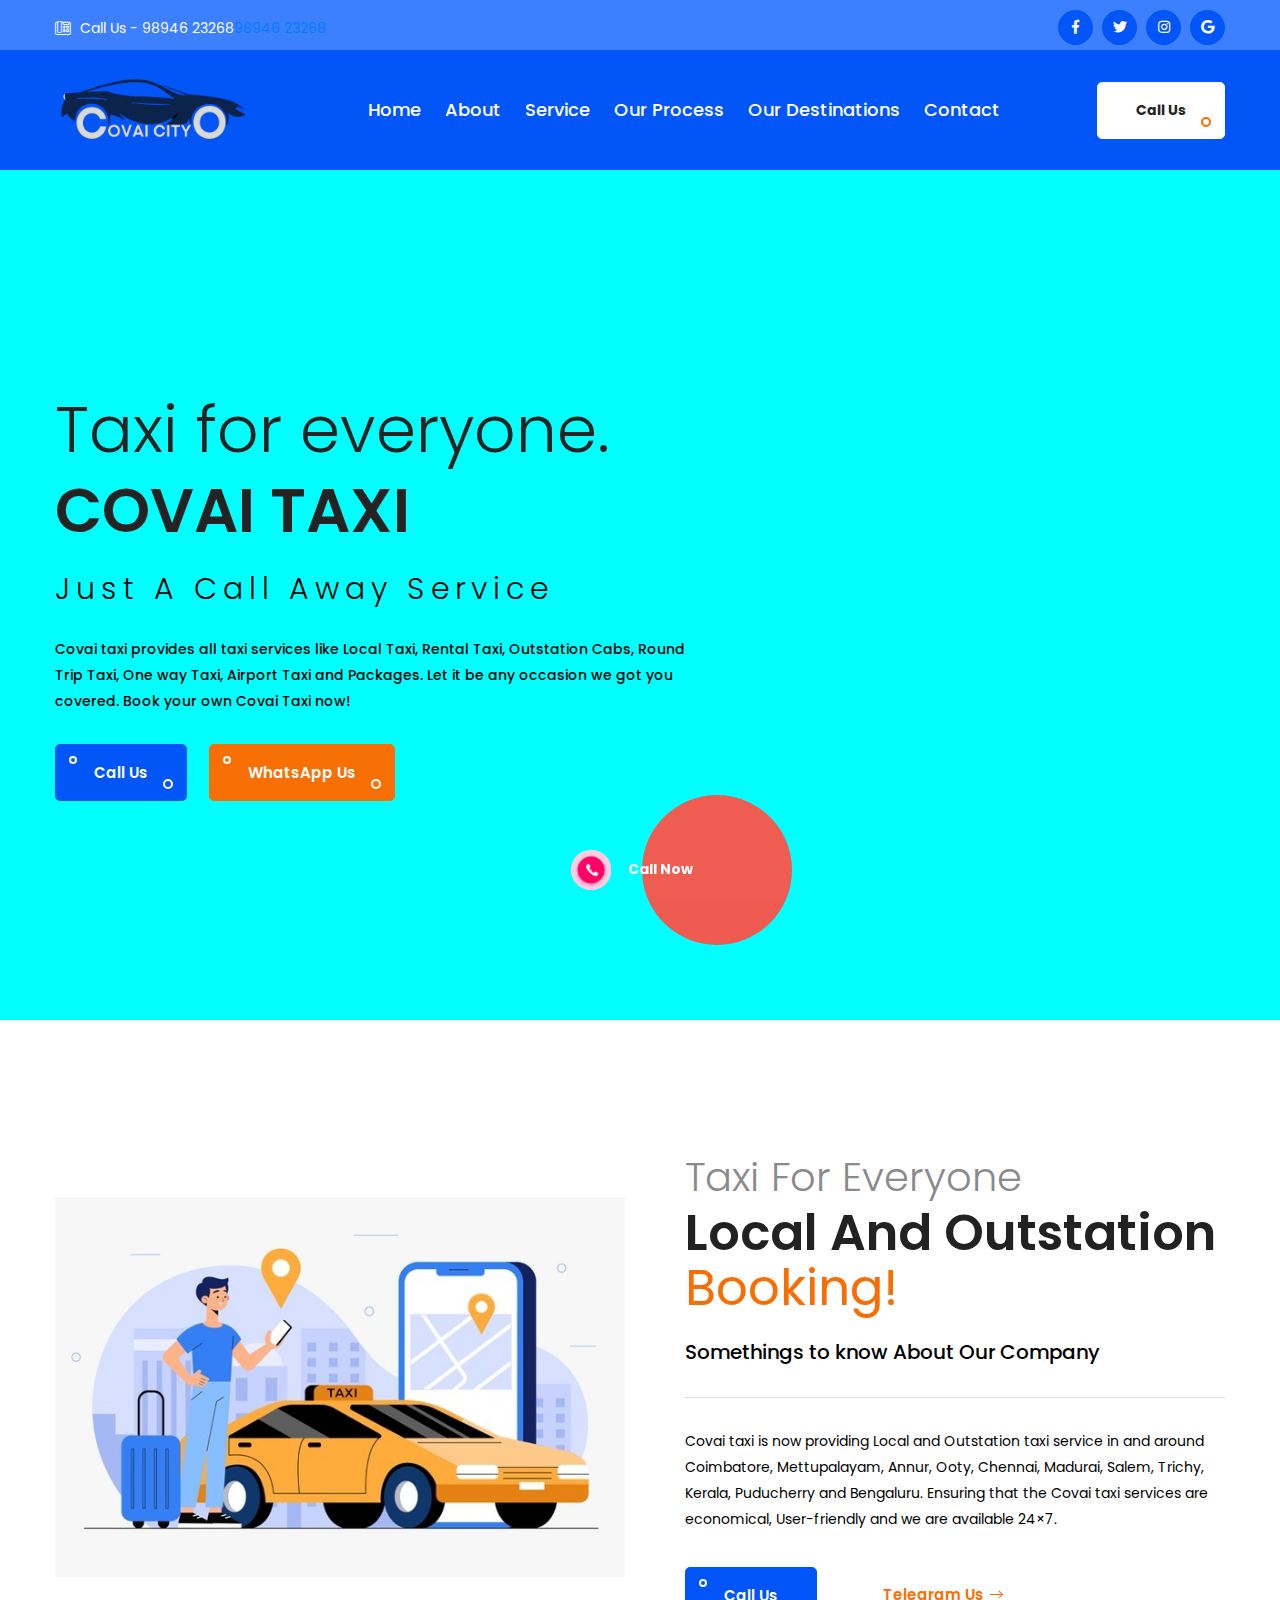
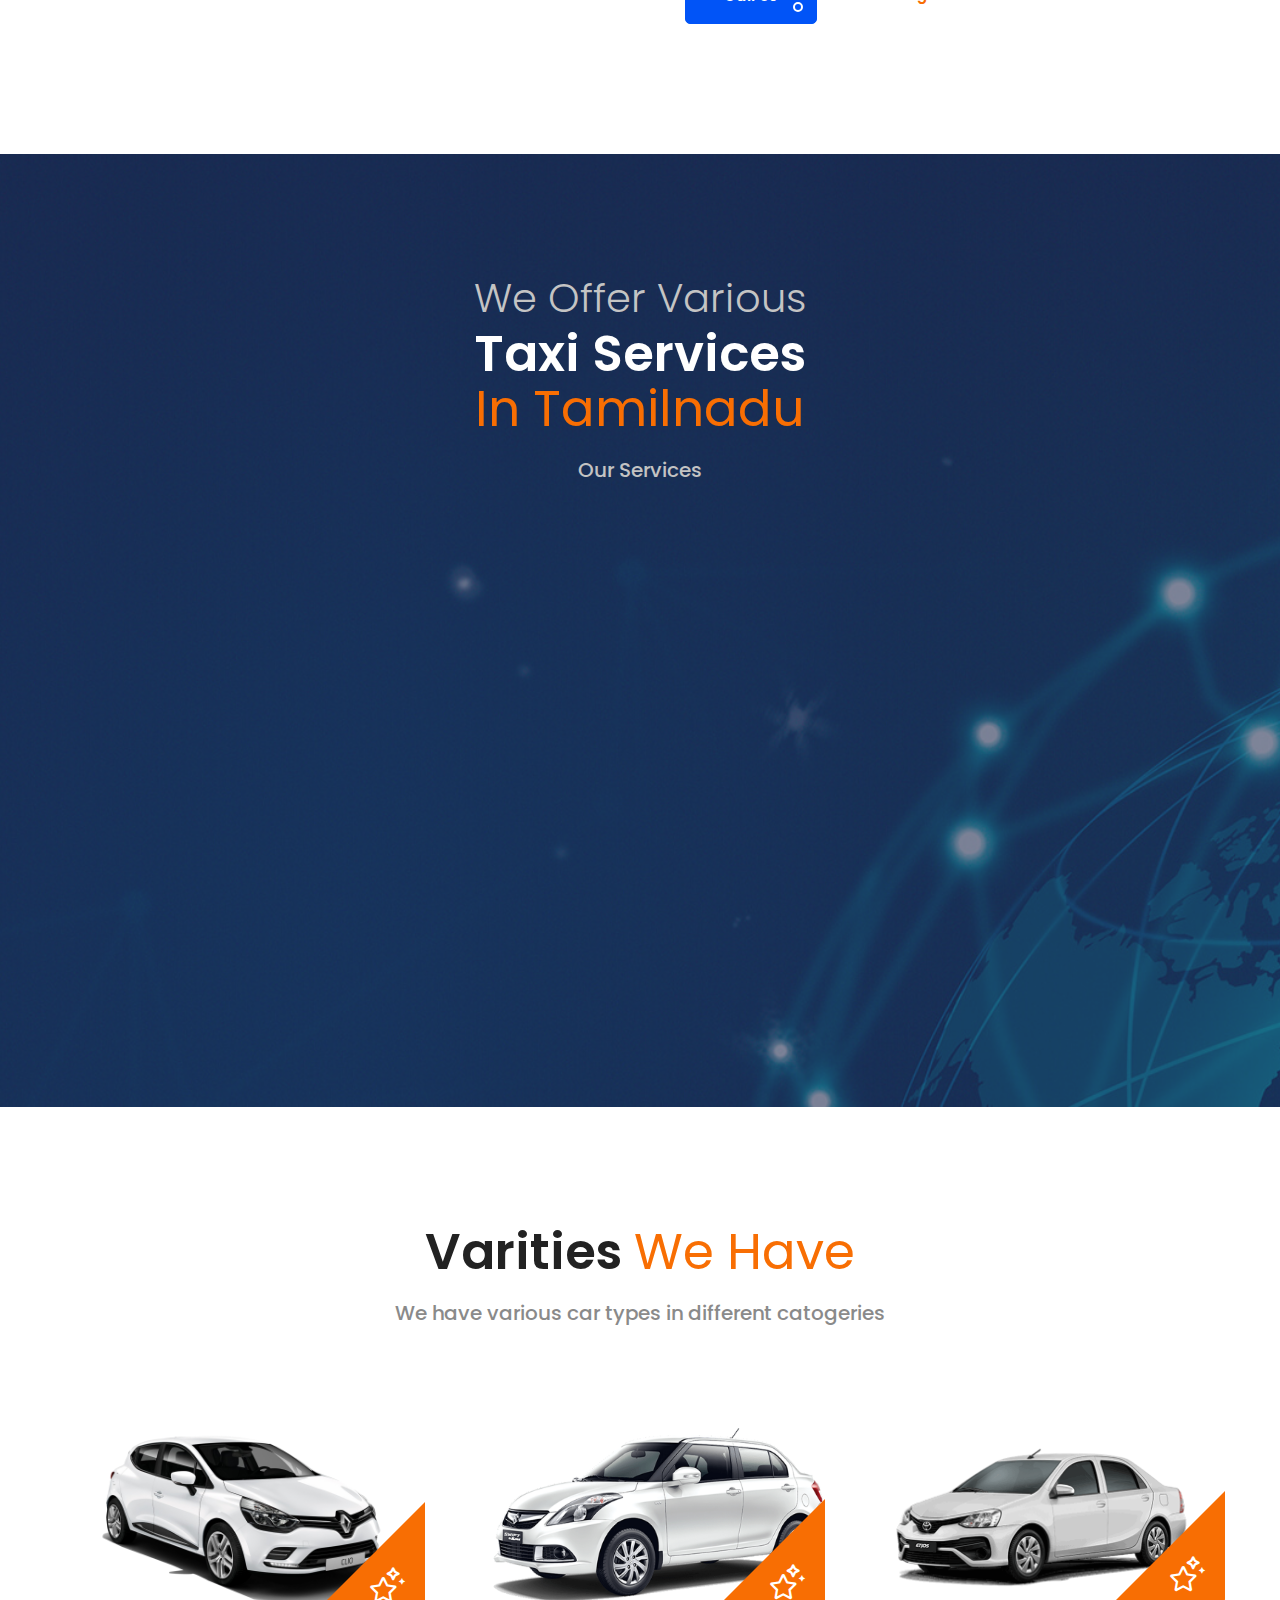
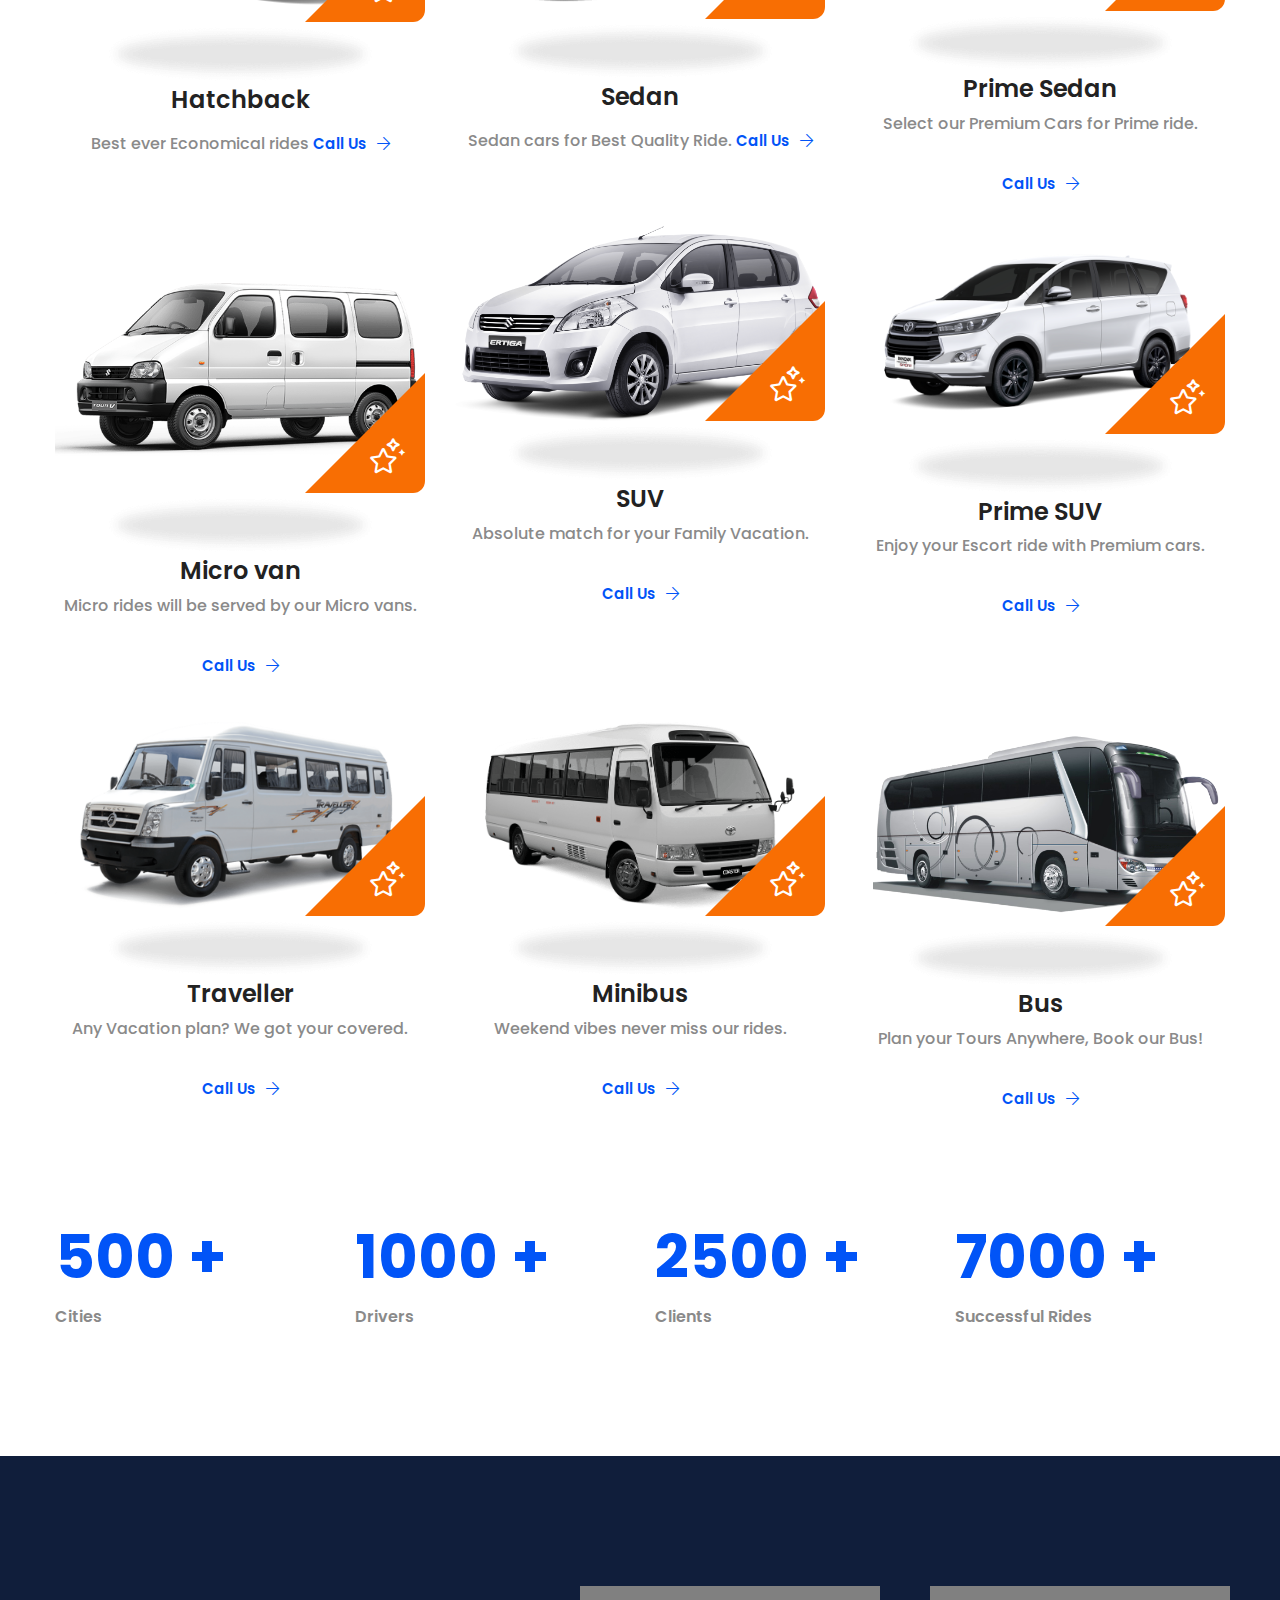
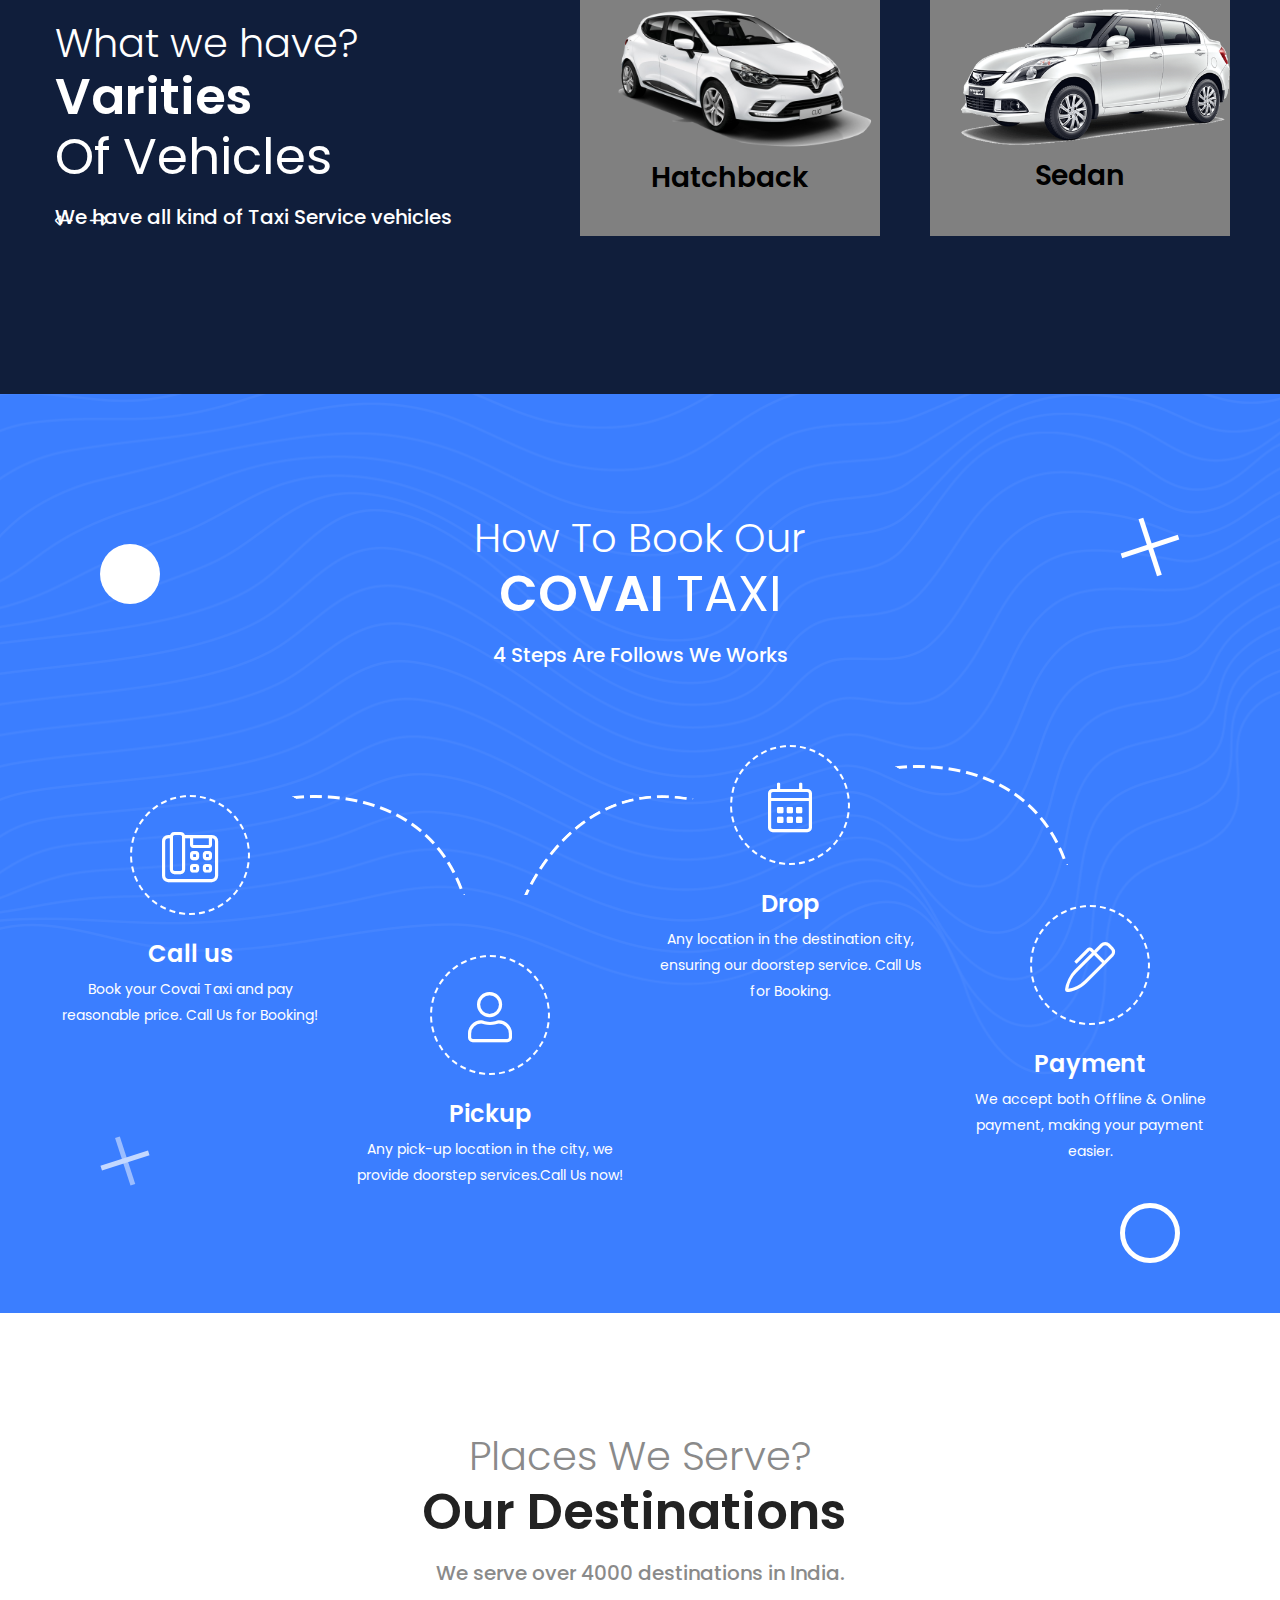
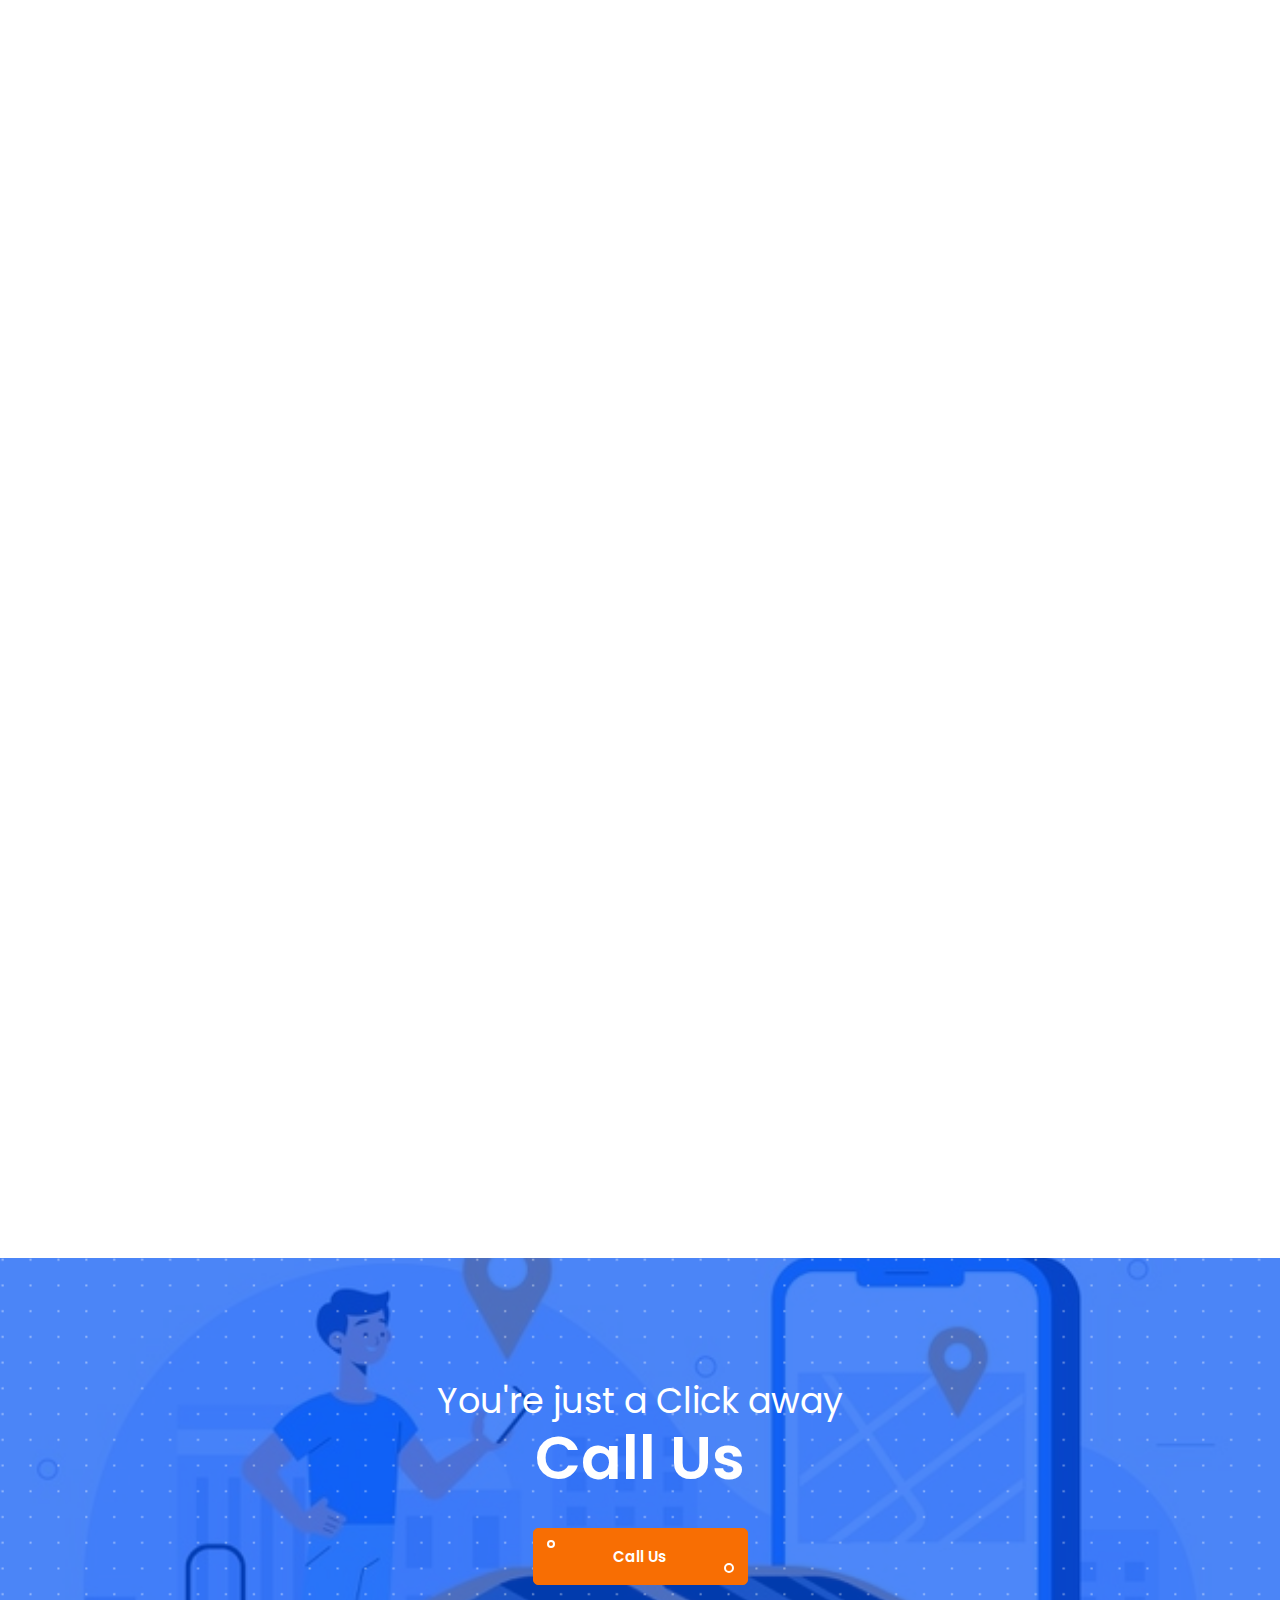
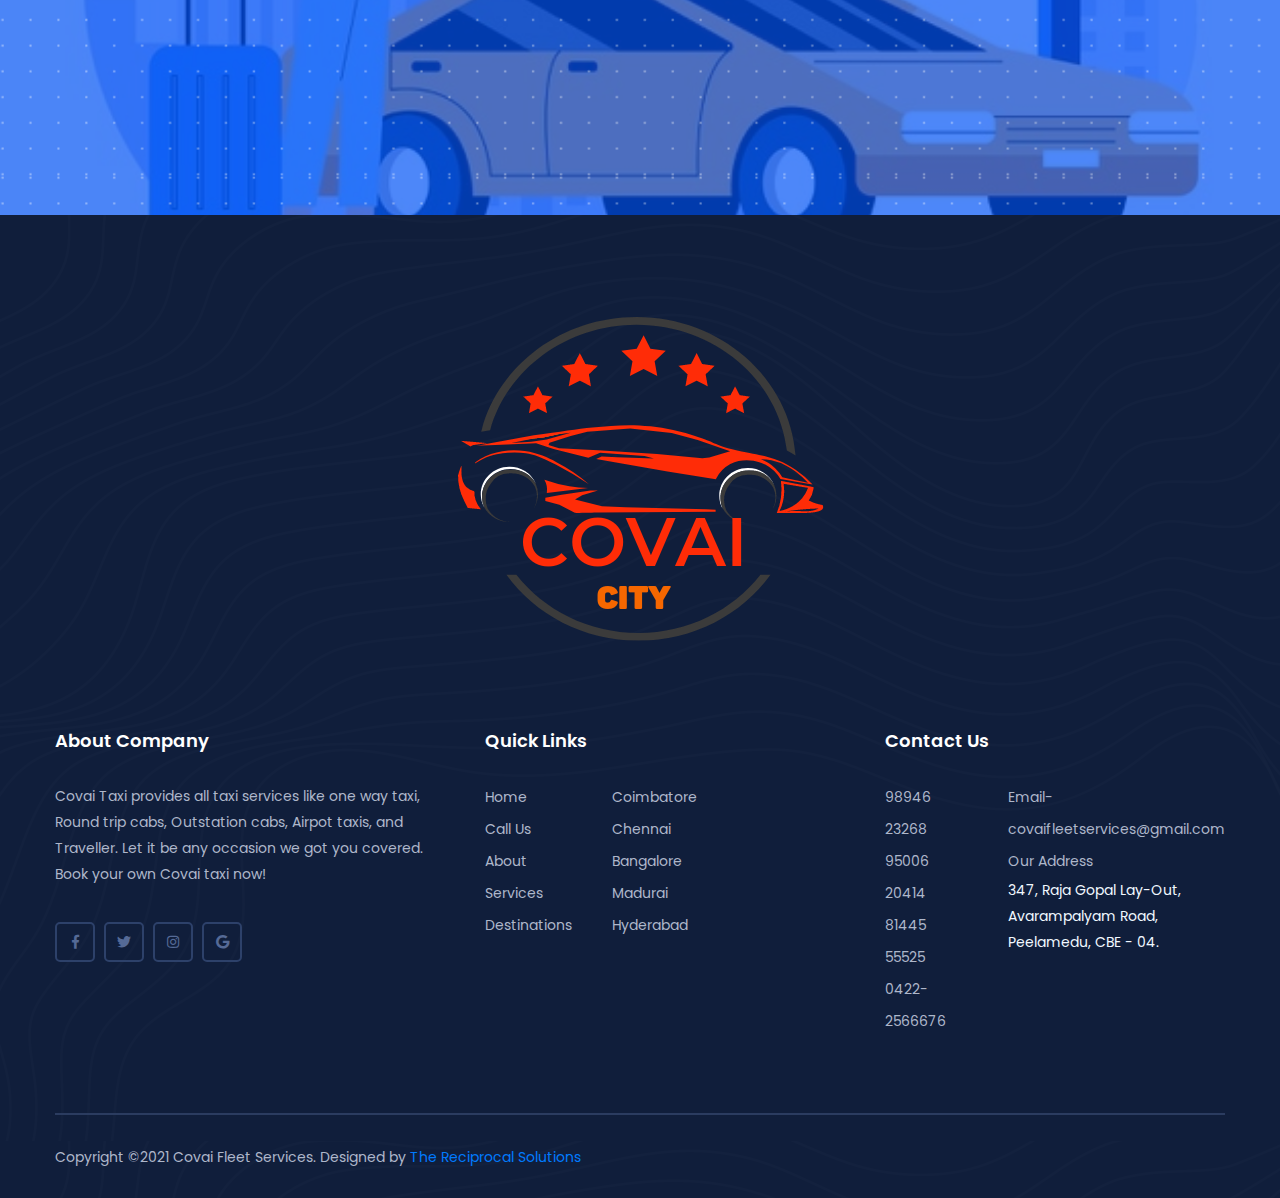
==== commit 0d8f7c76: "Update index.html" ====
--- a/index.html
+++ b/index.html
@@ -6,7 +6,7 @@
     <!--====== Required meta tags ======-->
     <meta charset="utf-8">
     <meta http-equiv="x-ua-compatible" content="ie=edge">
-    <meta name="description" content="Covai Taxi provides all taxi services like one way taxi, Round trip cabs, Outstation cabs, Airpot taxis, and Traveller. Let it be any occasion we got you covered. Book your own taxi now!">
+    <meta name="description" content="Covai Taxi provides all taxi services like One way taxi, Round trip cabs, Outstation cabs, Airpot taxis, and Traveller. Let it be any occasion, we got you covered. Book your own taxi now!">
     <meta name="viewport" content="width=device-width, initial-scale=1, shrink-to-fit=no">
 
     <!--====== Title ======-->
@@ -41,7 +41,16 @@
 
     <!--====== Style css ======-->
     <link rel="stylesheet" href="assets/css/style.css">
-
+<!-- Global site tag (gtag.js) - Google Analytics -->
+<script async src="https://www.googletagmanager.com/gtag/js?id=UA-192645294-1">
+</script>
+<script>
+  window.dataLayer = window.dataLayer || [];
+  function gtag(){dataLayer.push(arguments);}
+  gtag('js', new Date());
+
+  gtag('config', 'UA-192645294-1');
+</script>
 
 </head>
 
@@ -153,7 +162,7 @@
                             <h1 class="title wow fadeInLeft" data-wow-duration="1.2s" data-wow-delay="1s"> Taxi for everyone.
                                 <span>Covai Taxi <span></span></span> </h1>
                             <span class="wow fadeInLeft" data-wow-duration="1.2s" data-wow-delay="1.5s">Just a call away service</span>
-                            <p class="wow fadeInLeft" data-wow-duration="1.2s" data-wow-delay="2s">Covai taxi provides all taxi services like local,Local Rental, outstation, Round trip, one way Taxi, Airport taxi and Packages. Let it be any occasion we got you covered. Book your own Covai Taxi now!
+                            <p class="wow fadeInLeft" data-wow-duration="1.2s" data-wow-delay="2s">Covai taxi provides all taxi services like Local Taxi, Rental Taxi, Outstation Cabs, Round Trip Taxi, One way Taxi, Airport Taxi and Packages. Let it be any occasion we got you covered. Book your own Covai Taxi now!
                             </p>
                             <ul class="wow fadeInLeft" data-wow-duration="1.2s" data-wow-delay="2.6s" >
                                 <li><a class="main-btn" href="tel:+919894623268">Call Us</a></li>
@@ -207,8 +216,8 @@
                     <div class="about-content">
                         <h3 class="title">Taxi for Everyone <span>Local and Outstation 
                             <span>Booking!</span></span></h3>
-                        <span>Something knows About Our Company</span>
-                        <p>Covai taxi is now providing Local and Outstation taxi service in and around Coimbatore, Mettupalayam, Annur, ooty, chennai, madurai salem Trichy kerala, Puducherry and Bengaluru. And ensuring that the Covai taxi services are economical and User-friendly available at 24×7. 
+                        <span>Somethings to know About Our Company</span>
+                        <p>Covai taxi is now providing Local and Outstation taxi service in and around Coimbatore, Mettupalayam, Annur, Ooty, Chennai, Madurai, Salem, Trichy, Kerala, Puducherry and Bengaluru. Ensuring that the Covai taxi services are economical, User-friendly and we are available 24×7. 
                         </p>
                         <ul>
                             <li><a class="main-btn " href="tel:+919500620414"> Call Us</a></li> &nbsp; &nbsp; &nbsp;
@@ -230,7 +239,7 @@
                 <div class="col-lg-6">
                     <div class="section-title section-title-2  text-center">
                         <h2 class="title">We Offer Various<span>Taxi Services <span>in Tamilnadu</span></span></h2>
-                        <p>Something knows About Our Features</p>
+                        <p>Our Services</p>
                     </div>
                 </div>
             </div>
@@ -241,14 +250,14 @@
                         ;
                         ">
                         <h4 class="title">Local Taxi</h4>
-                        <p style="font-size: 20px;">Taxi for Everyone, Pleasure ride with Reasonable price</p>
+                        <p style="font-size: 20px;">Taxi for Everyone, Enjoy your ride with Reasonable price</p>
                         <li><a class="main-btn box-shadow" href="tel:+919894623268" style="border-radius: 25px; color: antiquewhite;">Call Us</a></li>
                     </div>
                 </div>
                 <div class="col-lg-3 col-md-6 col-sm-7">
                     <div class="features-item text-center white-bg mt-30 item-2 wow fadeIn animated" data-wow-duration="2000ms" data-wow-delay="300ms" style="background-color: aquamarine;">
                         <img src="assets/images/outstation.jpg" style="height: 100px; width: 100px; border-radius: 50px;">
-                        <h4 class="title">Outstation Cabs</h4>                        <p style="font-size: 20px;">Wherever the destination, We'll drive you there.</p>
+                        <h4 class="title">Outstation Cabs</h4>                        <p style="font-size: 20px;">Reach your destination Safe and Sound.</p>
 
                         <li><a class="main-btn box-shadow" href="tel:+919500620414" style="border-radius: 25px; color: antiquewhite;">Call Us</a></li>
                     </div>
@@ -256,7 +265,7 @@
                 <div class="col-lg-3 col-md-6 col-sm-7">
                     <div class="features-item text-center white-bg mt-30 item-3 wow fadeIn animated" data-wow-duration="2000ms" data-wow-delay="600ms" style="background-color: aquamarine;">
                         <img src="assets/images/droptaxi.jpg" style="height: 100px; width: 100px; border-radius: 50px;">
-                        <h4 class="title">Drop Taxi</h4>                        <p style="font-size: 20px;">No Return fare, Pay only for what you've travelled in ride.</p>
+                        <h4 class="title">Drop Taxi</h4>                        <p style="font-size: 20px;">No Return fare, Pay only for what you.</p>
 
                         <li><a class="main-btn box-shadow" href="tel:+918144555525" style="border-radius: 25px; color: antiquewhite;">Call Us</a></li>
                     </div>
@@ -264,7 +273,7 @@
                 <div class="col-lg-3 col-md-6 col-sm-7">
                     <div class="features-item text-center white-bg mt-30 item-4 wow fadeIn animated" data-wow-duration="2000ms" data-wow-delay="900ms" style="background-color: aquamarine;">
                         <img src="assets/images/tour.jpg" style="height: 100px; width: 100px; border-radius: 50px;">
-                        <h4 class="title">Tours & Travels</h4>                        <p style="font-size: 20px;">Plan your dream vacation with us to make it true!</p>
+                        <h4 class="title">Tours & Travels</h4>                        <p style="font-size: 20px;">Plan your dream vacation with us and enjoy your ride!</p>
 
                         <li><a class="main-btn box-shadow" href="tel:0422-2566676" style="border-radius: 25px; color: antiquewhite;">Call Us</a></li>
                     </div>
@@ -298,7 +307,7 @@
                         <div class="project-case-content text-center">
                             <img src="assets/images/project-shadow.png" alt="">
                             <h4 class="title">Hatchback</h4>
-                            <span>Perfect suit for your Economical rides</span>
+                            <span>Best ever Economical rides</span>
                             <a href="tel:+919894623268">Call Us <i class="fal fa-arrow-right"></i></a>
                         </div>
                     </div>
@@ -313,7 +322,7 @@
                         <div class="project-case-content text-center">
                             <img src="assets/images/project-shadow.png" alt="">
                             <h4 class="title">Sedan</h4>
-                            <span>Pick sedan cars for Best Quality Ride</span>
+                            <span>Sedan cars for Best Quality Ride.</span>
                             <a href="tel:+919500620414">Call Us <i class="fal fa-arrow-right"></i></a>
                         </div>
                     </div>
@@ -327,7 +336,7 @@
                         <div class="project-case-content text-center">
                             <img src="assets/images/project-shadow.png" alt="">
                             <h4 class="title">Prime Sedan</h4>
-                            <span>Select your Premium Cars for Prime ride</span>
+                            <span>Select our Premium Cars for Prime ride.</span>
                             <a href="tel:+918144555525">Call Us <i class="fal fa-arrow-right"></i></a>
                         </div>
                     </div>
@@ -342,7 +351,7 @@
                         <div class="project-case-content text-center">
                             <img src="assets/images/project-shadow.png" alt="">
                             <h4 class="title">Micro van</h4>
-                            <span>Micro rides will be served our Micro vans</span>
+                            <span>Micro rides will be served by our Micro vans.</span>
                             <a href="tel:+919894623268">Call Us <i class="fal fa-arrow-right"></i></a>
                         </div>
                     </div>
@@ -357,7 +366,7 @@
                         <div class="project-case-content text-center">
                             <img src="assets/images/project-shadow.png" alt="">
                             <h4 class="title">SUV</h4>
-                            <span>Absolute match for your Family Vacation</span>
+                            <span>Absolute match for your Family Vacation.</span>
                             <a href="tel:+919500620414">Call Us <i class="fal fa-arrow-right"></i></a>
                         </div>
                     </div>
@@ -371,7 +380,7 @@
                         <div class="project-case-content text-center">
                             <img src="assets/images/project-shadow.png" alt="">
                             <h4 class="title">Prime SUV</h4>
-                            <span>Enjoy your Escort ride with Premium cars</span>
+                            <span>Enjoy your Escort ride with Premium cars.</span>
                             <a href="tel:+918144555525">Call Us <i class="fal fa-arrow-right"></i></a>
                         </div>
                     </div>
@@ -386,7 +395,7 @@
                         <div class="project-case-content text-center">
                             <img src="assets/images/project-shadow.png" alt="">
                             <h4 class="title">Traveller</h4>
-                            <span>Plan your Enjoyable Vacation to Travel with us</span>
+                            <span>Any Vacation plan? We got your covered.</span>
                             <a href="tel:+919894623268">Call Us <i class="fal fa-arrow-right"></i></a>
                         </div>
                     </div>
@@ -414,7 +423,7 @@
                         <div class="project-case-content text-center">
                             <img src="assets/images/project-shadow.png" alt="">
                             <h4 class="title">Bus</h4>
-                            <span>Plan your Tours Anywhere, Book our Bus</span>
+                            <span>Plan your Tours Anywhere, Book our Bus!</span>
                             <a href="tel:+919500620414">Call Us <i class="fal fa-arrow-right"></i></a>
                         </div>
                     </div>
@@ -468,7 +477,7 @@
                 <div class="col-lg-5">
                     <div class="team-title">
                         <h3 class="title">What we have? <br> <span>Varities <span>Of Vehicles</span></span></h3>
-                        <span>We have all kind of transportation vehicles</span>
+                        <span>We have all kind of Taxi Service vehicles</span>
                     </div>
                 </div>
                 <div class="col-lg-7">
@@ -560,7 +569,7 @@
                     <div class="working-item text-center item-1">
                         <i class="fal fa-phone-office"></i>
                         <h5 class="title">Call us</h5>
-                        <p>Book your Covai Taxi and just pay reasonable price. Call Us for Booking!
+                        <p>Book your Covai Taxi and pay reasonable price. Call Us for Booking!
 
                         </p>
                         <div class="dot-1">
@@ -728,7 +737,7 @@
             <div class="row justify-content-center">
                 <div class="col-lg-6">
                     <div class="section-title text-center">
-                        <h2 class="title">Where we serve?<span>Our Destinations <span> </span></span></h2>
+                        <h2 class="title">Places we serve?<span>Our Destinations <span> </span></span></h2>
                         <p>We serve over 4000 destinations in India.</p>
                     </div>
                 </div>
@@ -934,11 +943,13 @@
                         <div class="footer-items-2 d-flex">
                             <ul>
                                 <li><a href="tel:+919894623268">98946 23268</a></li>
-                                <li><a href="tel:+919500620414">9500620414</a></li>
-                                <li><a href="tel:+918144555525">8144555525</a></li>
+                                <li><a href="tel:+919500620414">95006 20414</a></li>
+                                <li><a href="tel:+918144555525">81445 55525</a></li>
                                 <li><a href="tel:0422-2566676">0422-2566676</a></li>
                             </ul>
                             <ul class="ml-40">
+                                <li><a href="mailto:covaifleetservices@gmail.com">Email- covaifleetservices@gmail.com</a></li>
+
                                 <li><a href="#">Our Address</a></li>
 
                                 <p style="color: aliceblue;">347, Raja Gopal Lay-Out,
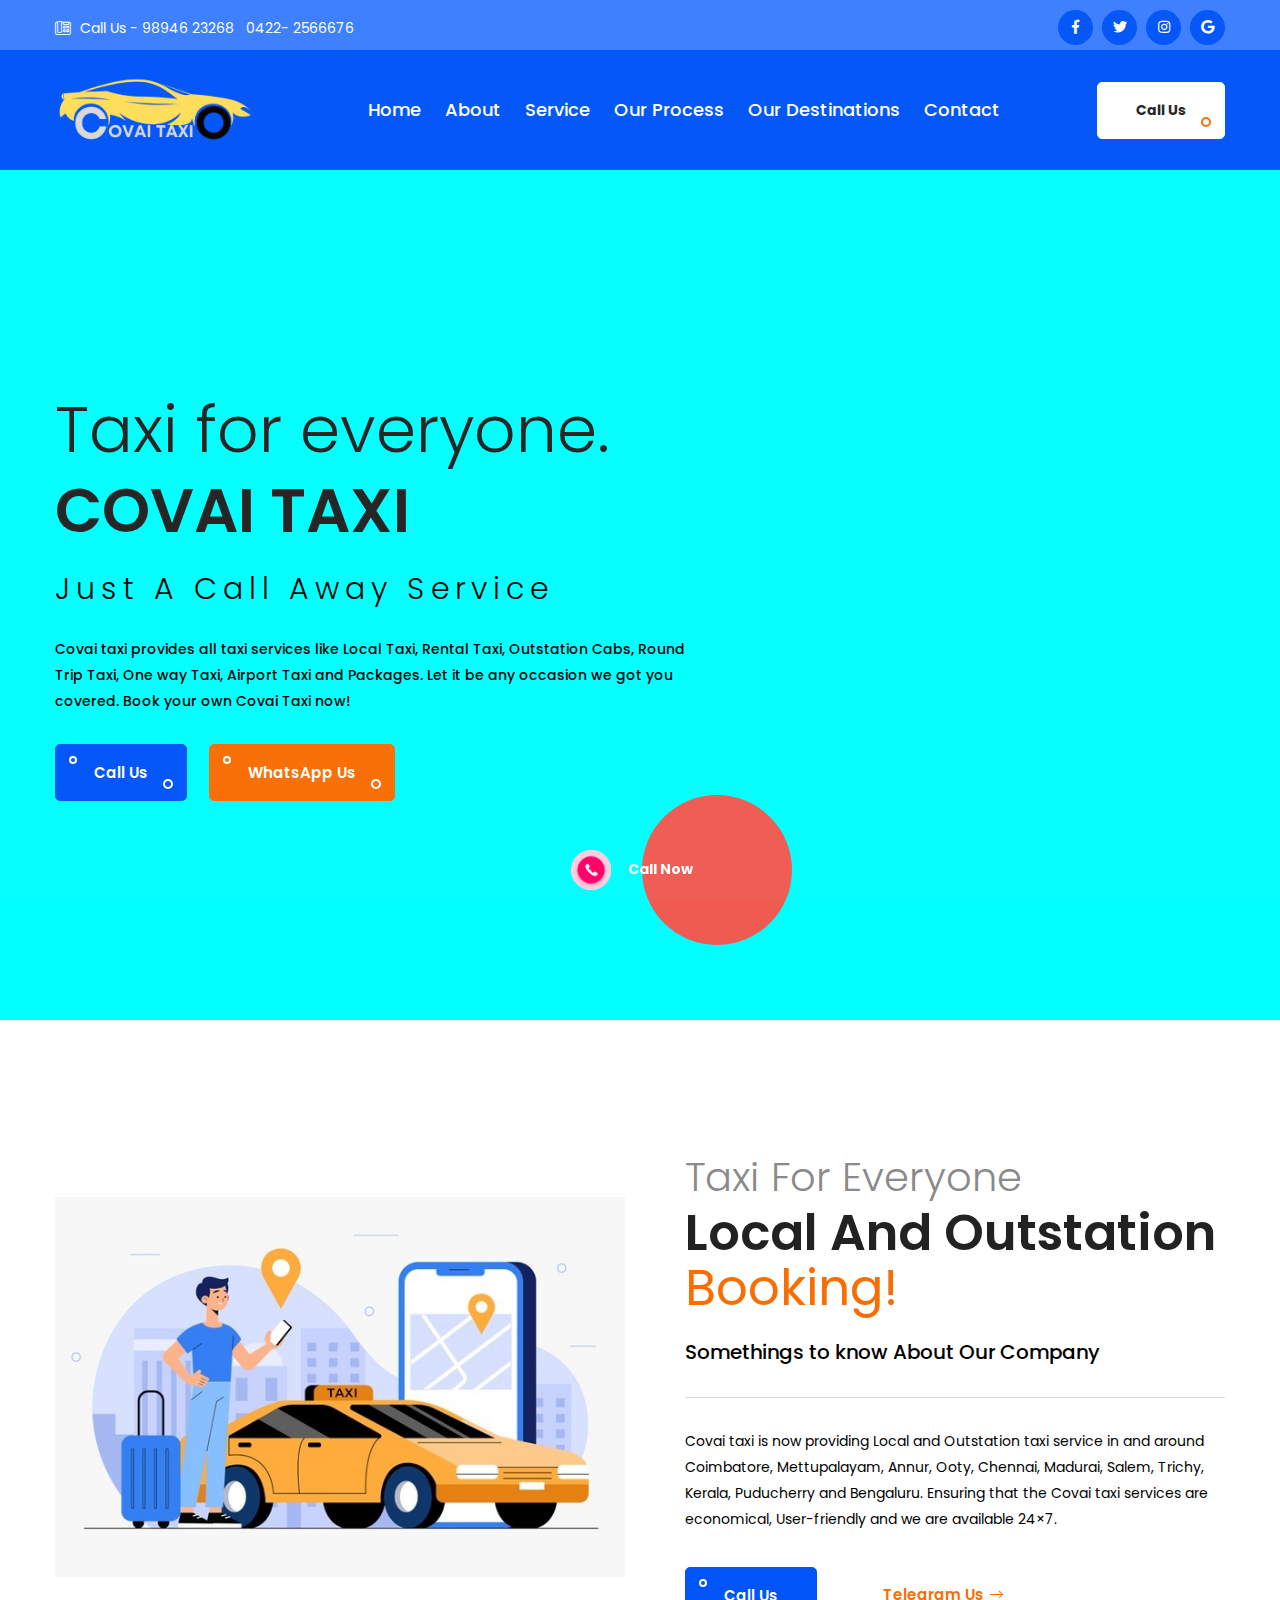
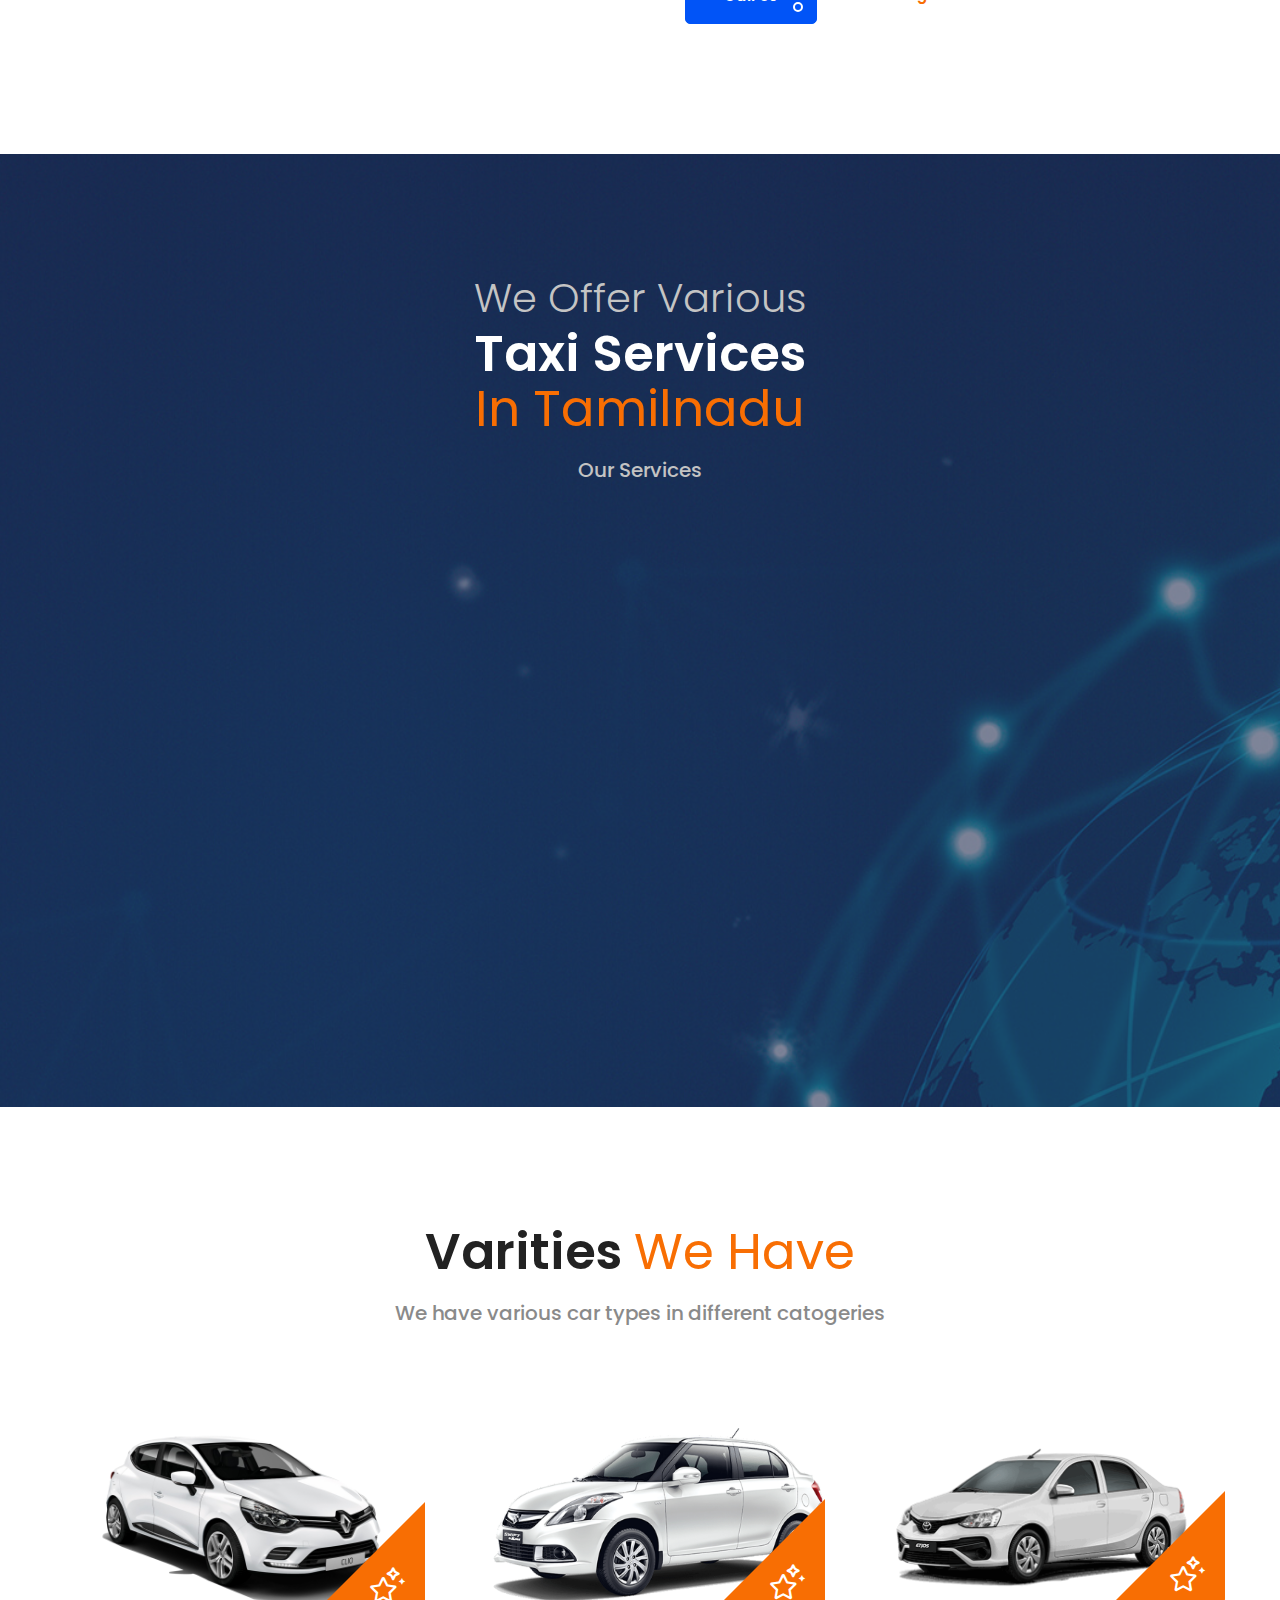
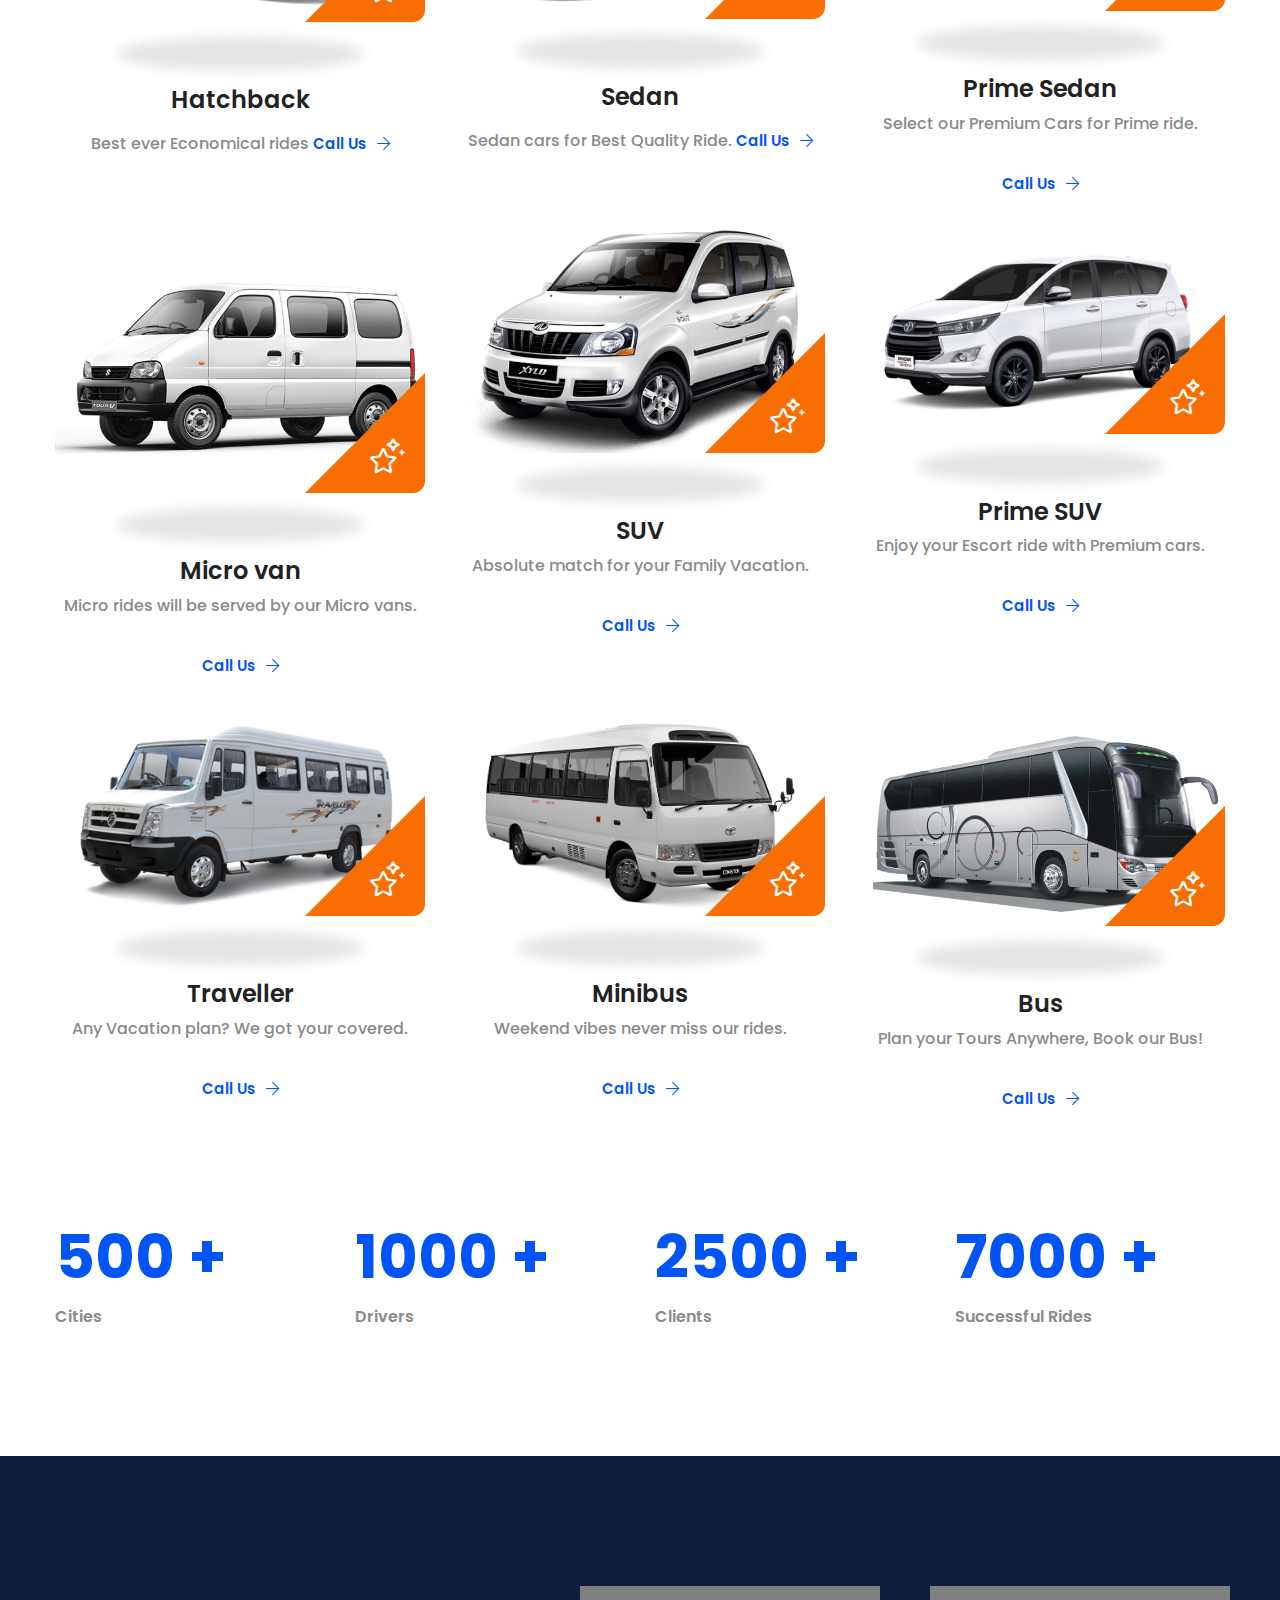
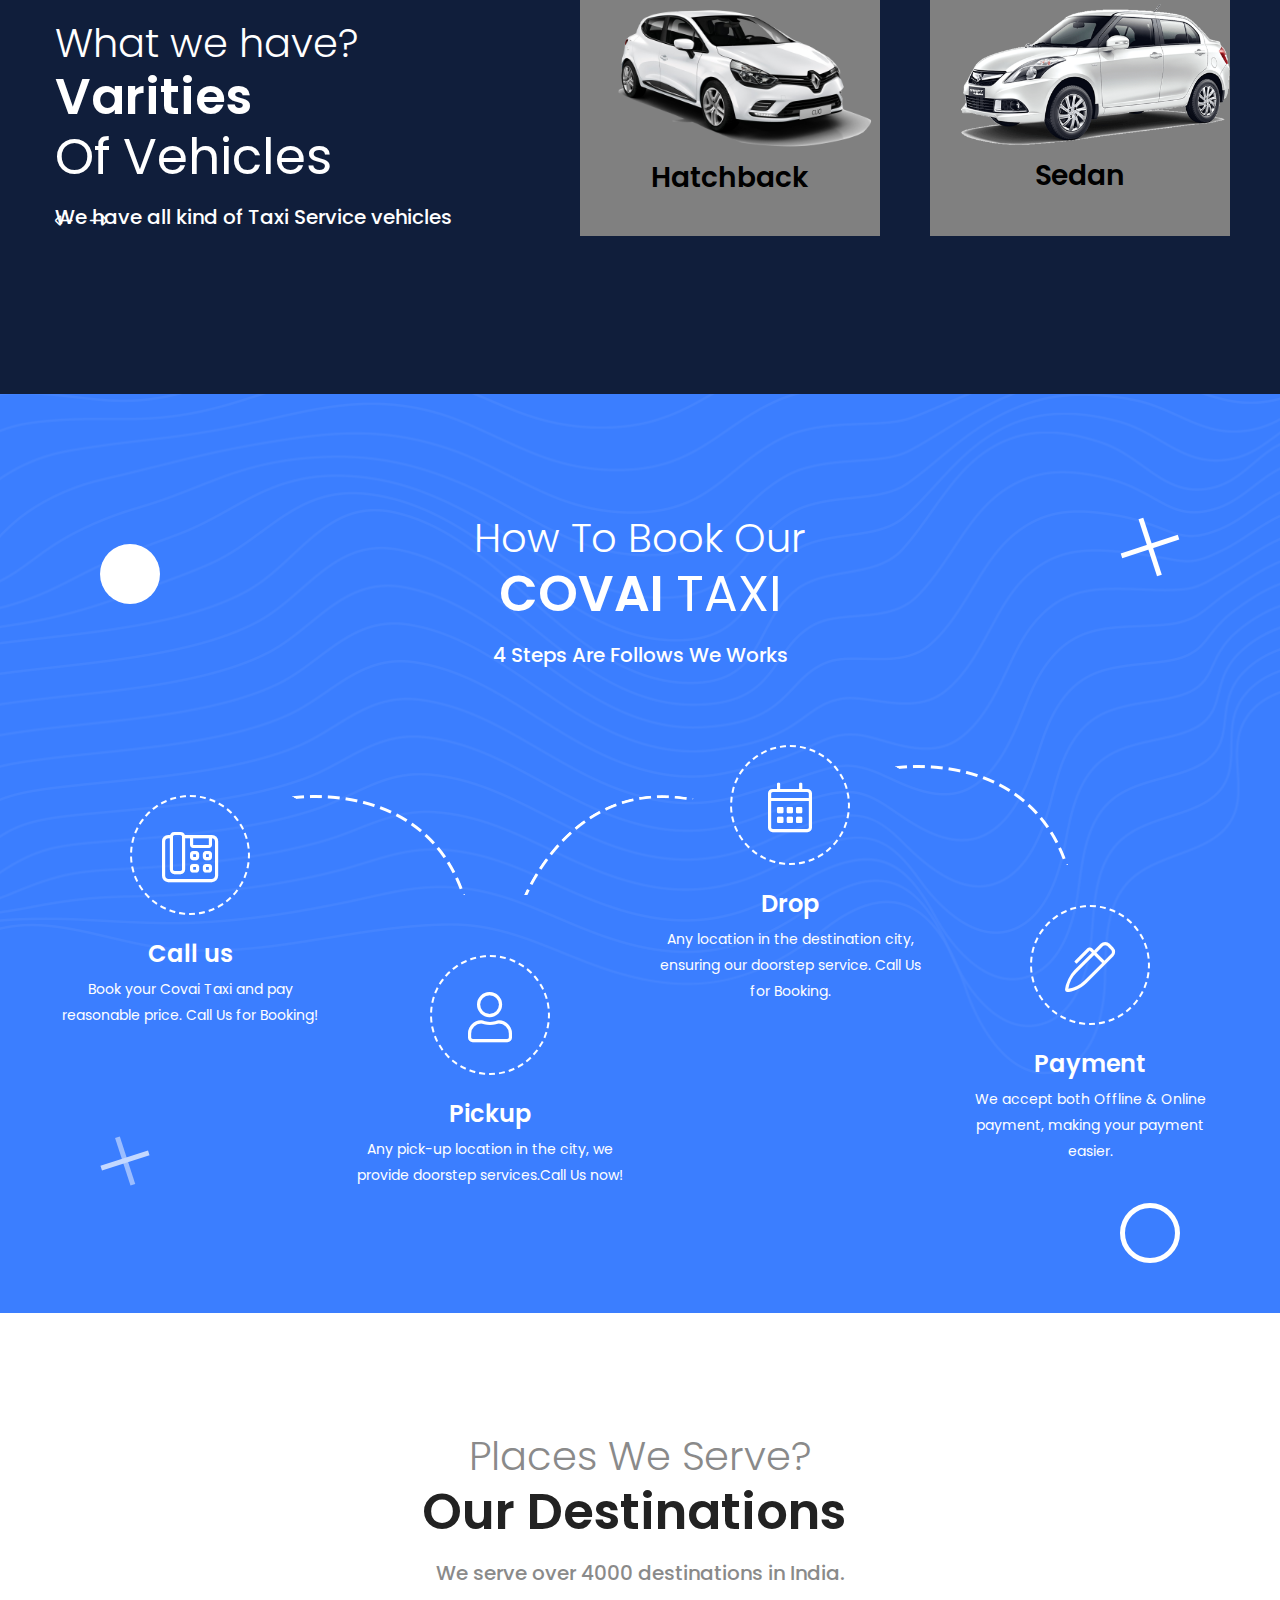
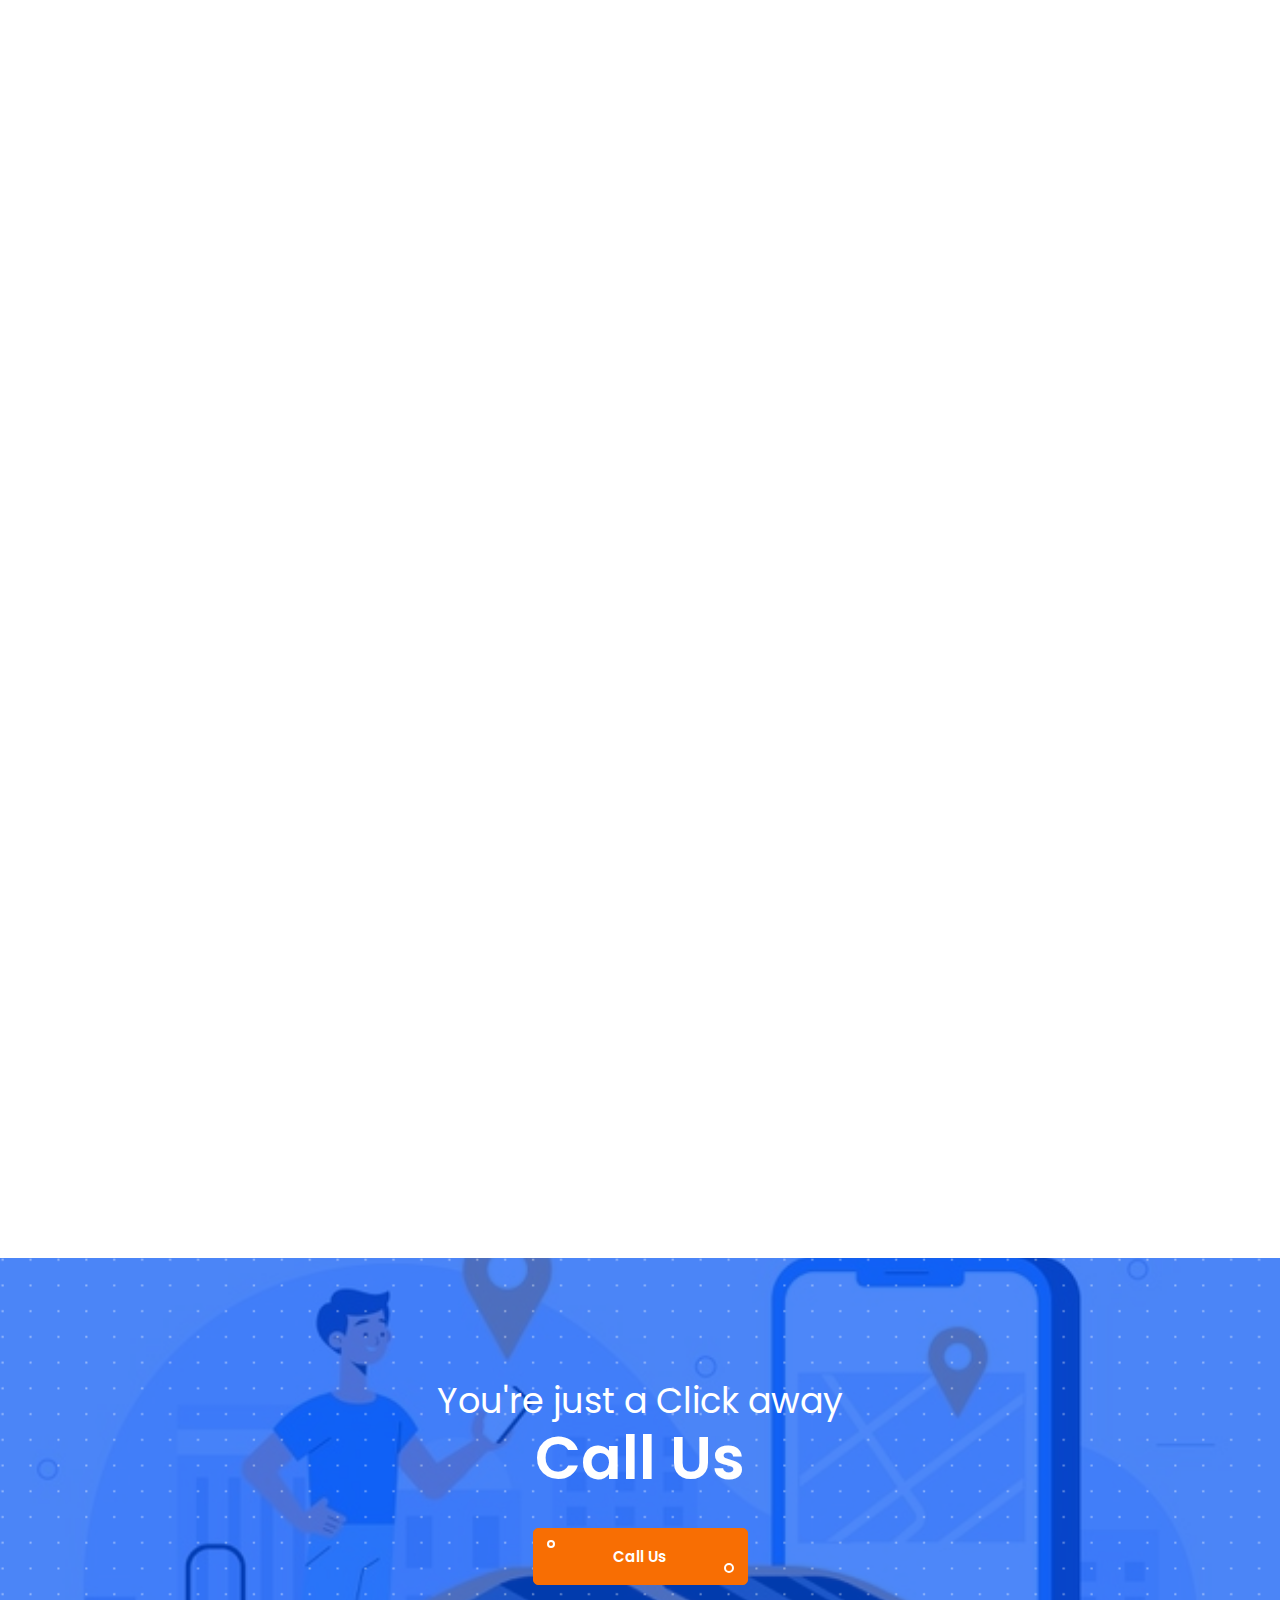
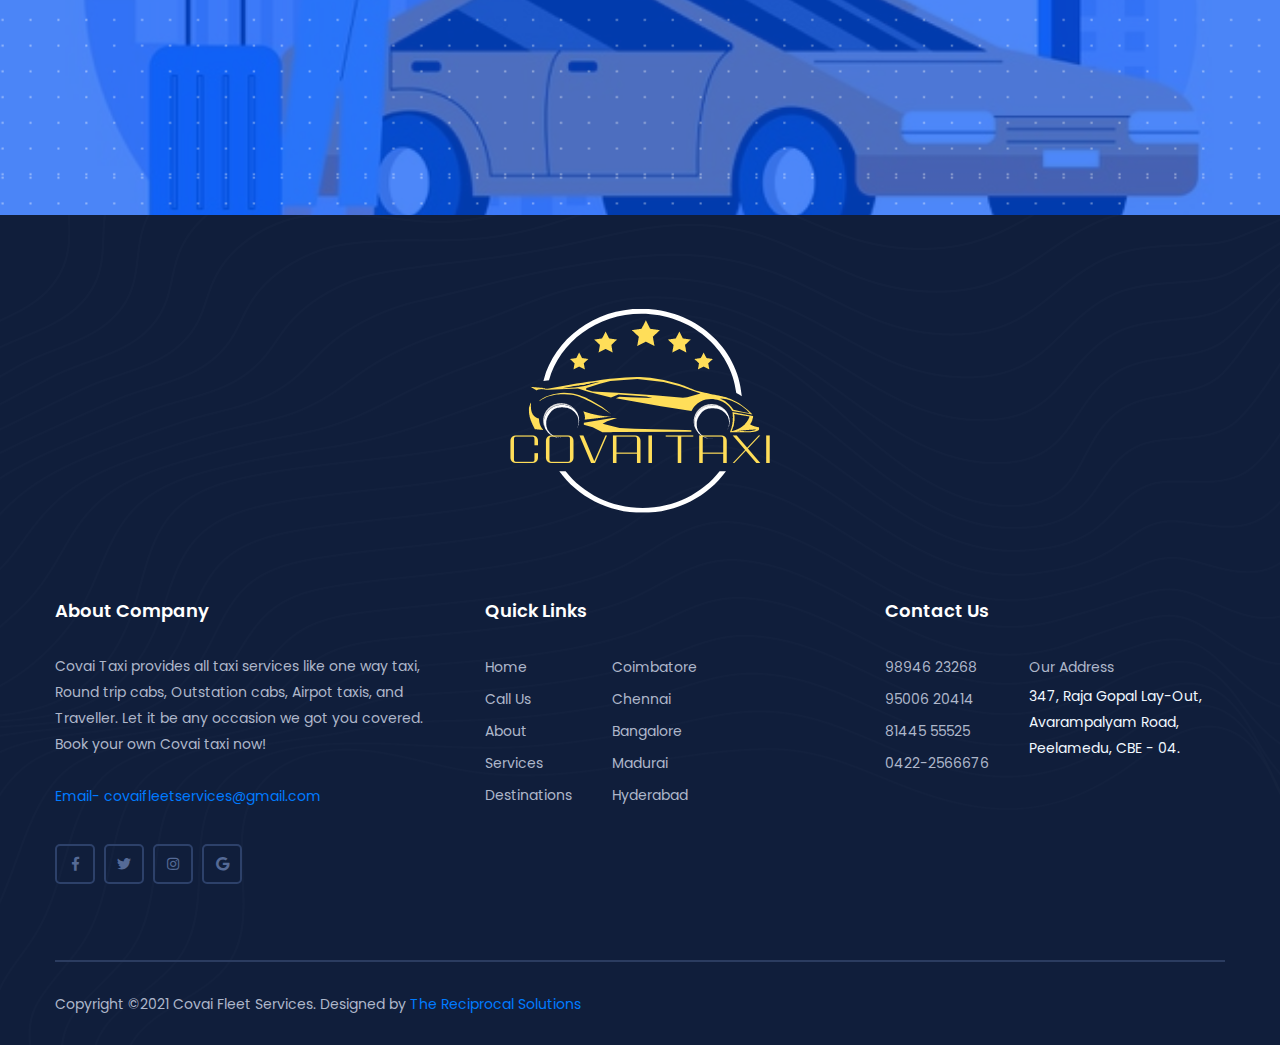
==== commit 136867f8: "Update index.html" ====
--- a/index.html
+++ b/index.html
@@ -79,7 +79,7 @@
                     <div class="col-lg-12">
                         <div class="header-top-item d-flex justify-content-between">
                             <div class="header-left-side">
-                                <p><i class="fal fa-phone-office"></i> Call Us - 98946 23268<a href="tel:+919894623268"> 98946 23268</a></p>
+                                <p><i class="fal fa-phone-office"></i> Call Us - 98946 23268 &nbsp; 0422- 2566676 <a href="tel:+919894623268"> </a></p>
                             </div>
                             <div class="header-right-social d-flex justify-content-end align-items-center">
                                 
@@ -359,7 +359,7 @@
                 <div class="col-lg-4 col-md-7 col-sm-9">
                     <div class="project-case-item mt-30">
                         <div class="project-case-thumb">
-                            <img src="assets/images/ertiga.png" alt="">
+                            <img src="assets/images/xylo.png" alt="">
                             <i class="fal fa-stars"></i>
 
                         </div>
@@ -901,7 +901,7 @@
                             <h4 class="title">About Company</h4>
                         </div>
                         <div class="footer-items-1">
-                            <p>Covai Taxi provides all taxi services like one way taxi, Round trip cabs, Outstation cabs, Airpot taxis, and Traveller. Let it be any occasion we got you covered. Book your own Covai taxi now!</p>
+                            <p>Covai Taxi provides all taxi services like one way taxi, Round trip cabs, Outstation cabs, Airpot taxis, and Traveller. Let it be any occasion we got you covered. Book your own Covai taxi now! <br> <br> <a href="mailto:covaifleetservices@gmail.com">Email- covaifleetservices@gmail.com</a></p>
                             <ul>
                                 <li><a href="#"><i class="fab fa-facebook-f"></i></a></li>
                                 <li><a href="#"><i class="fab fa-twitter"></i></a></li>
@@ -948,7 +948,7 @@
                                 <li><a href="tel:0422-2566676">0422-2566676</a></li>
                             </ul>
                             <ul class="ml-40">
-                                <li><a href="mailto:covaifleetservices@gmail.com">Email- covaifleetservices@gmail.com</a></li>
+                                
 
                                 <li><a href="#">Our Address</a></li>
 
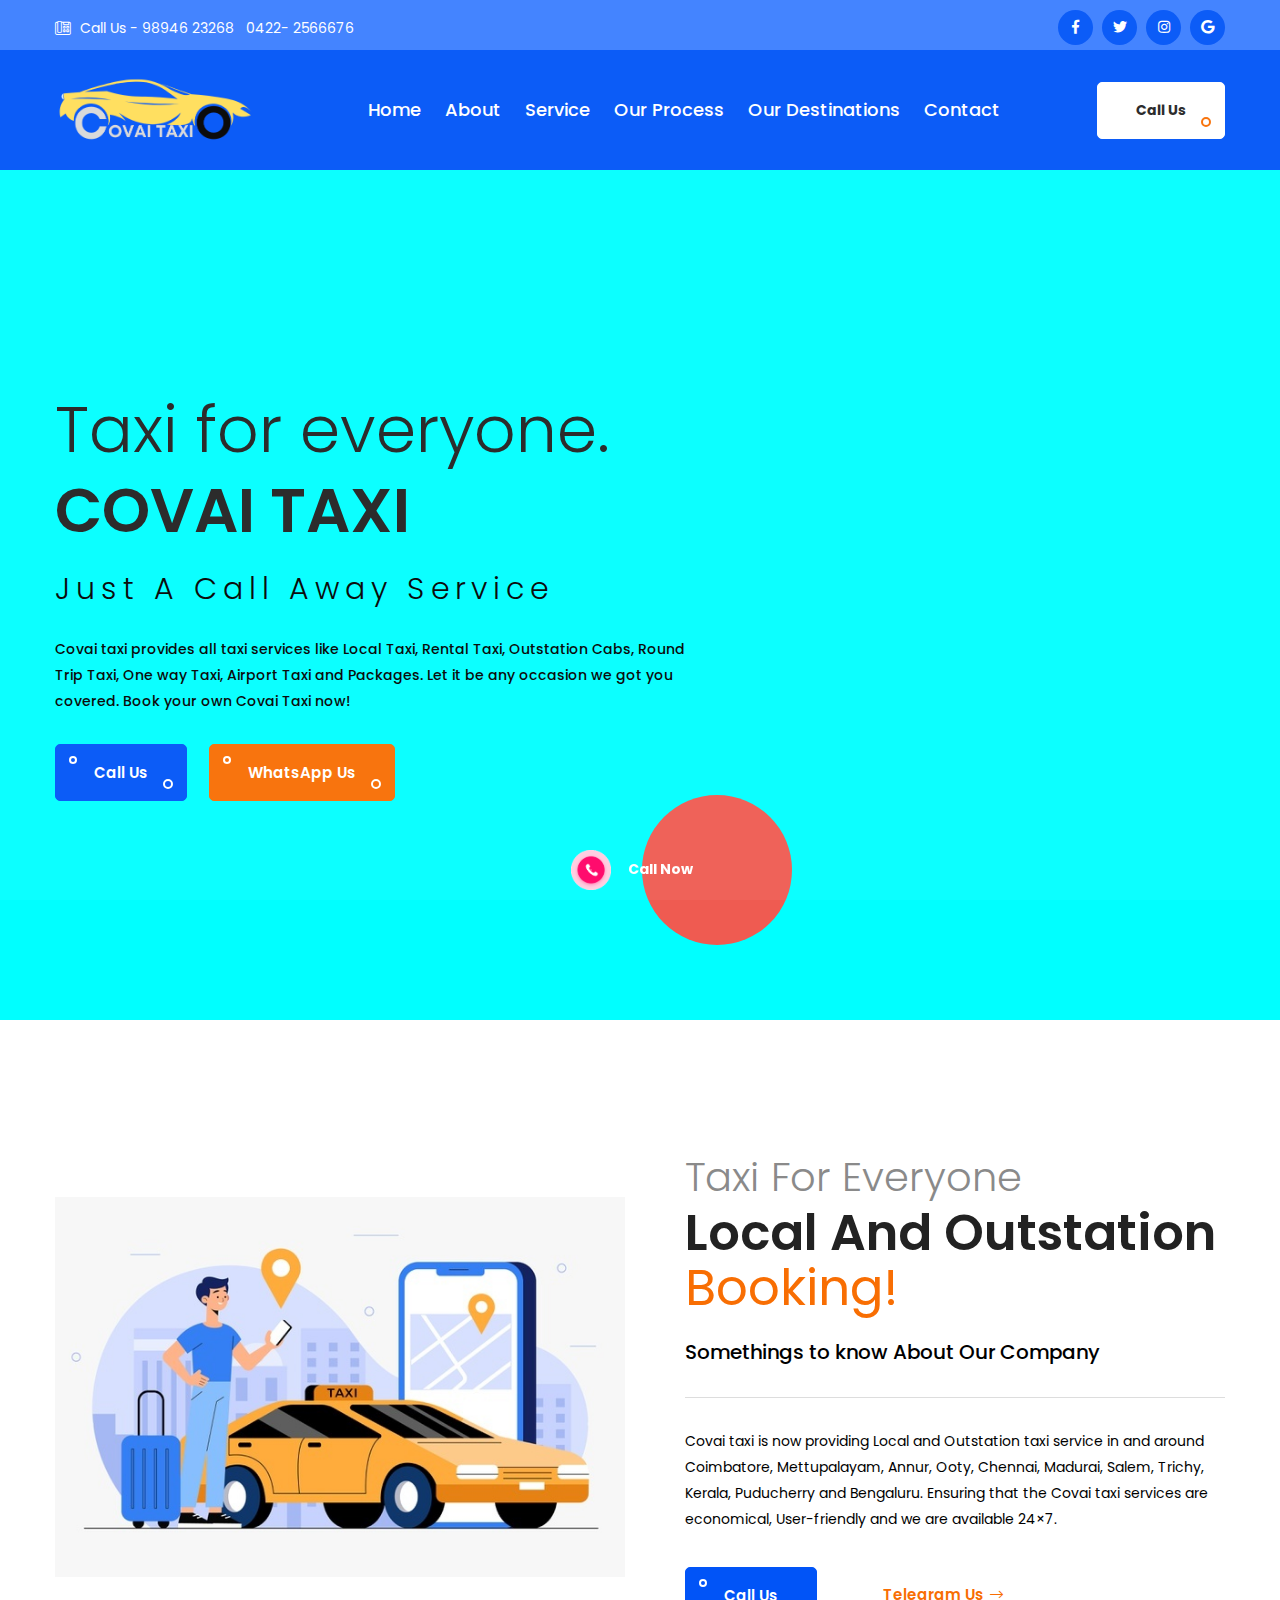
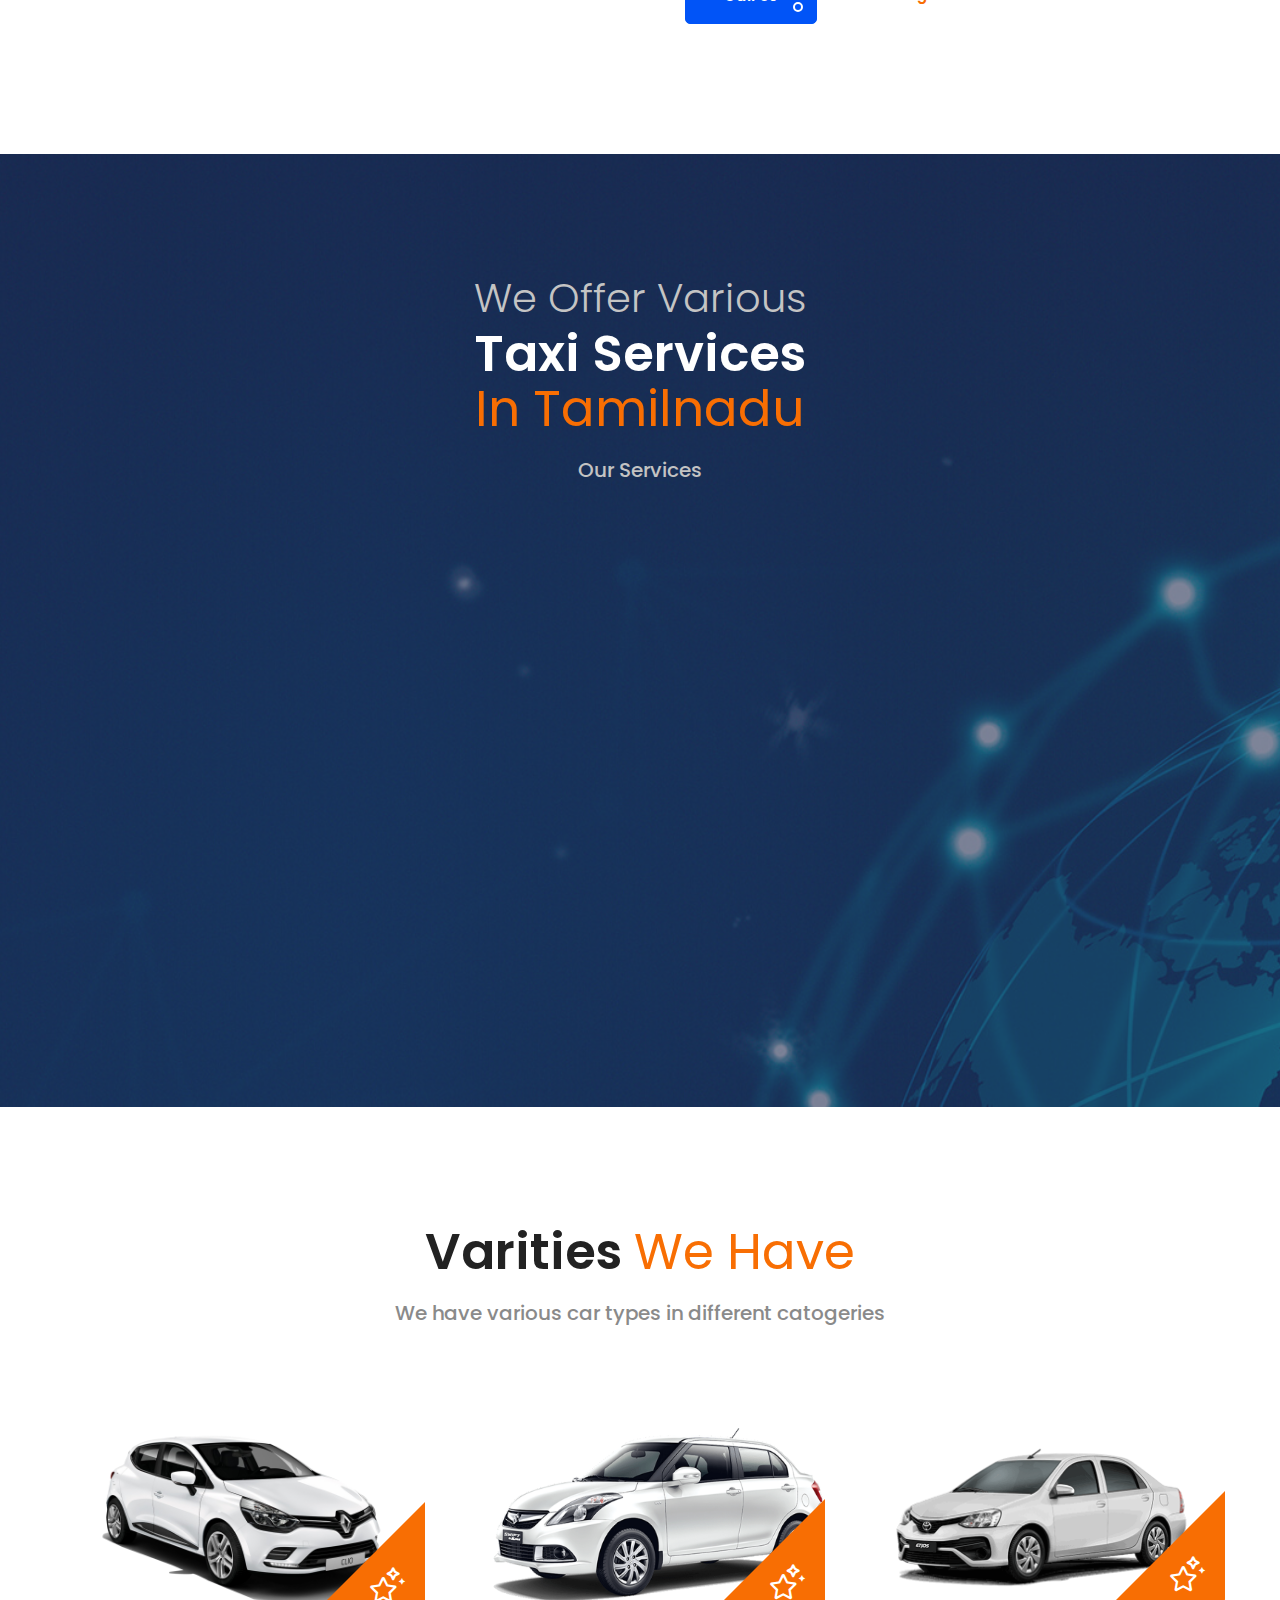
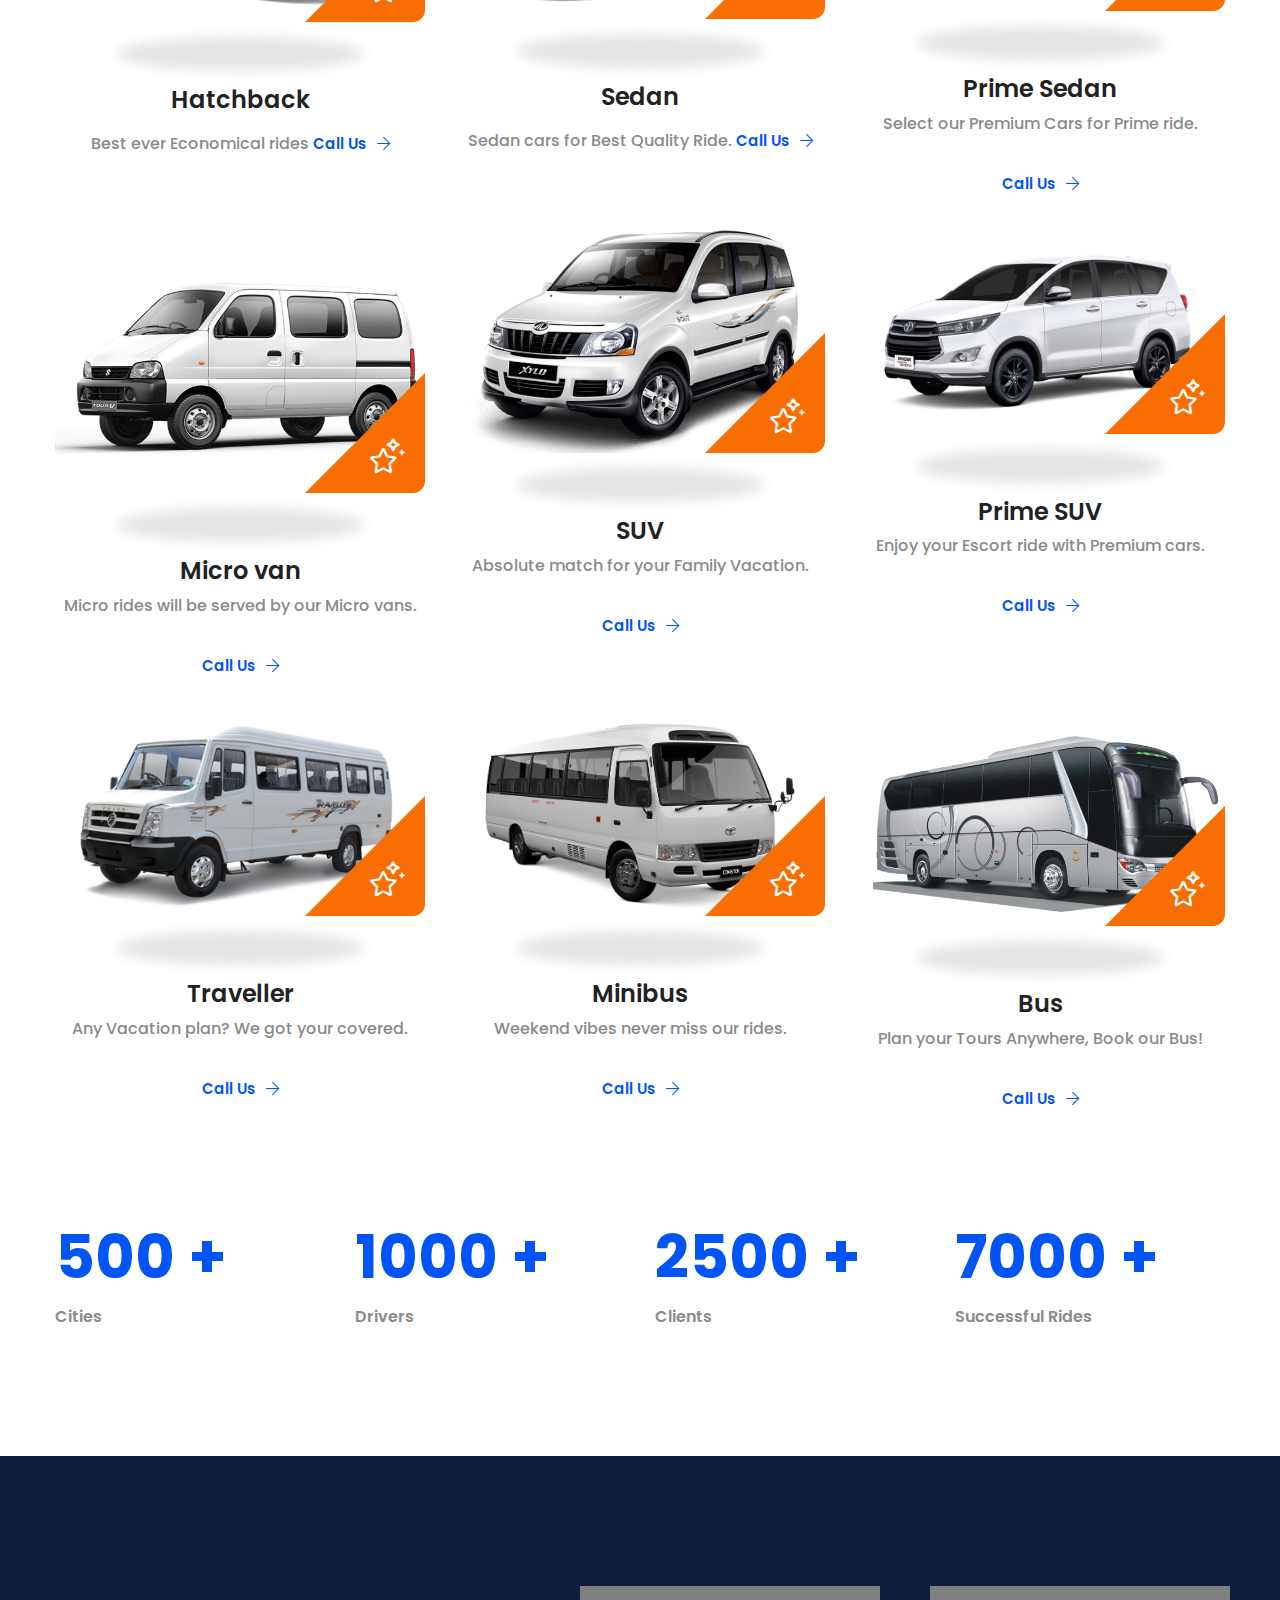
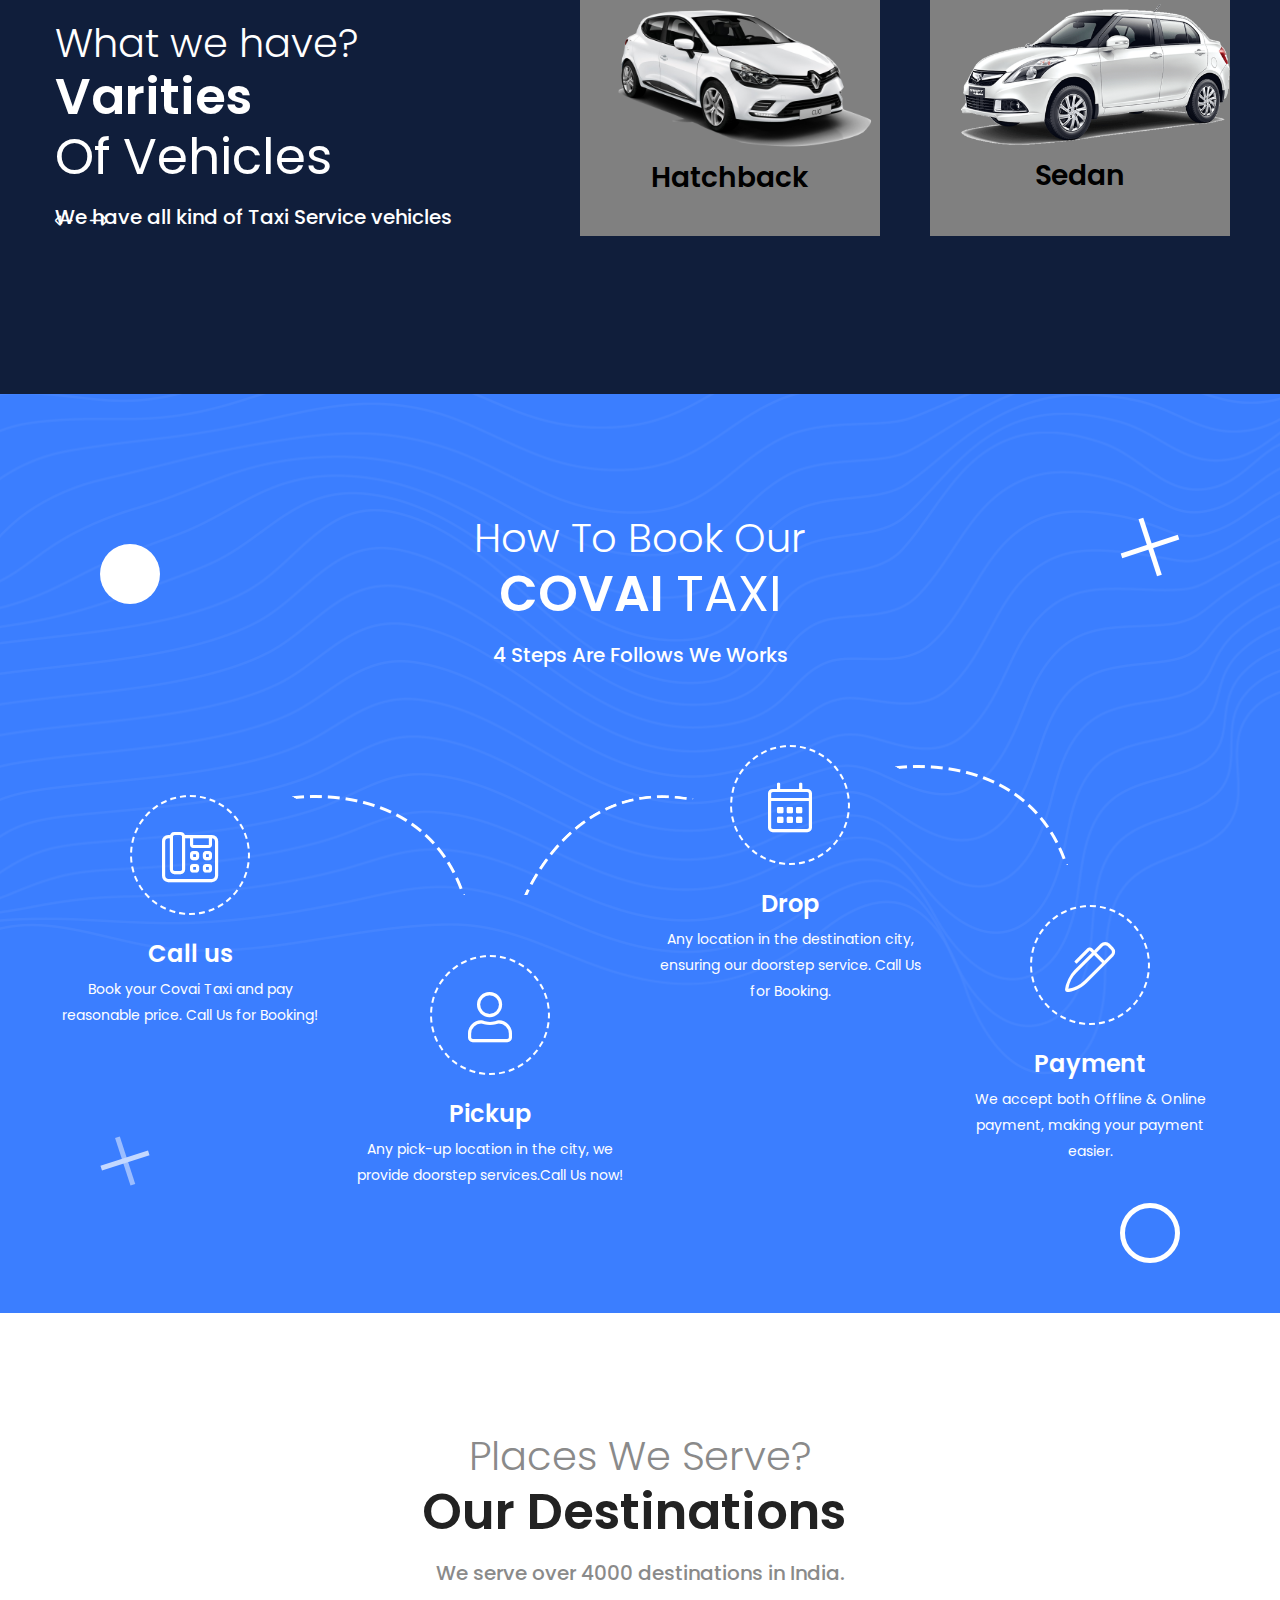
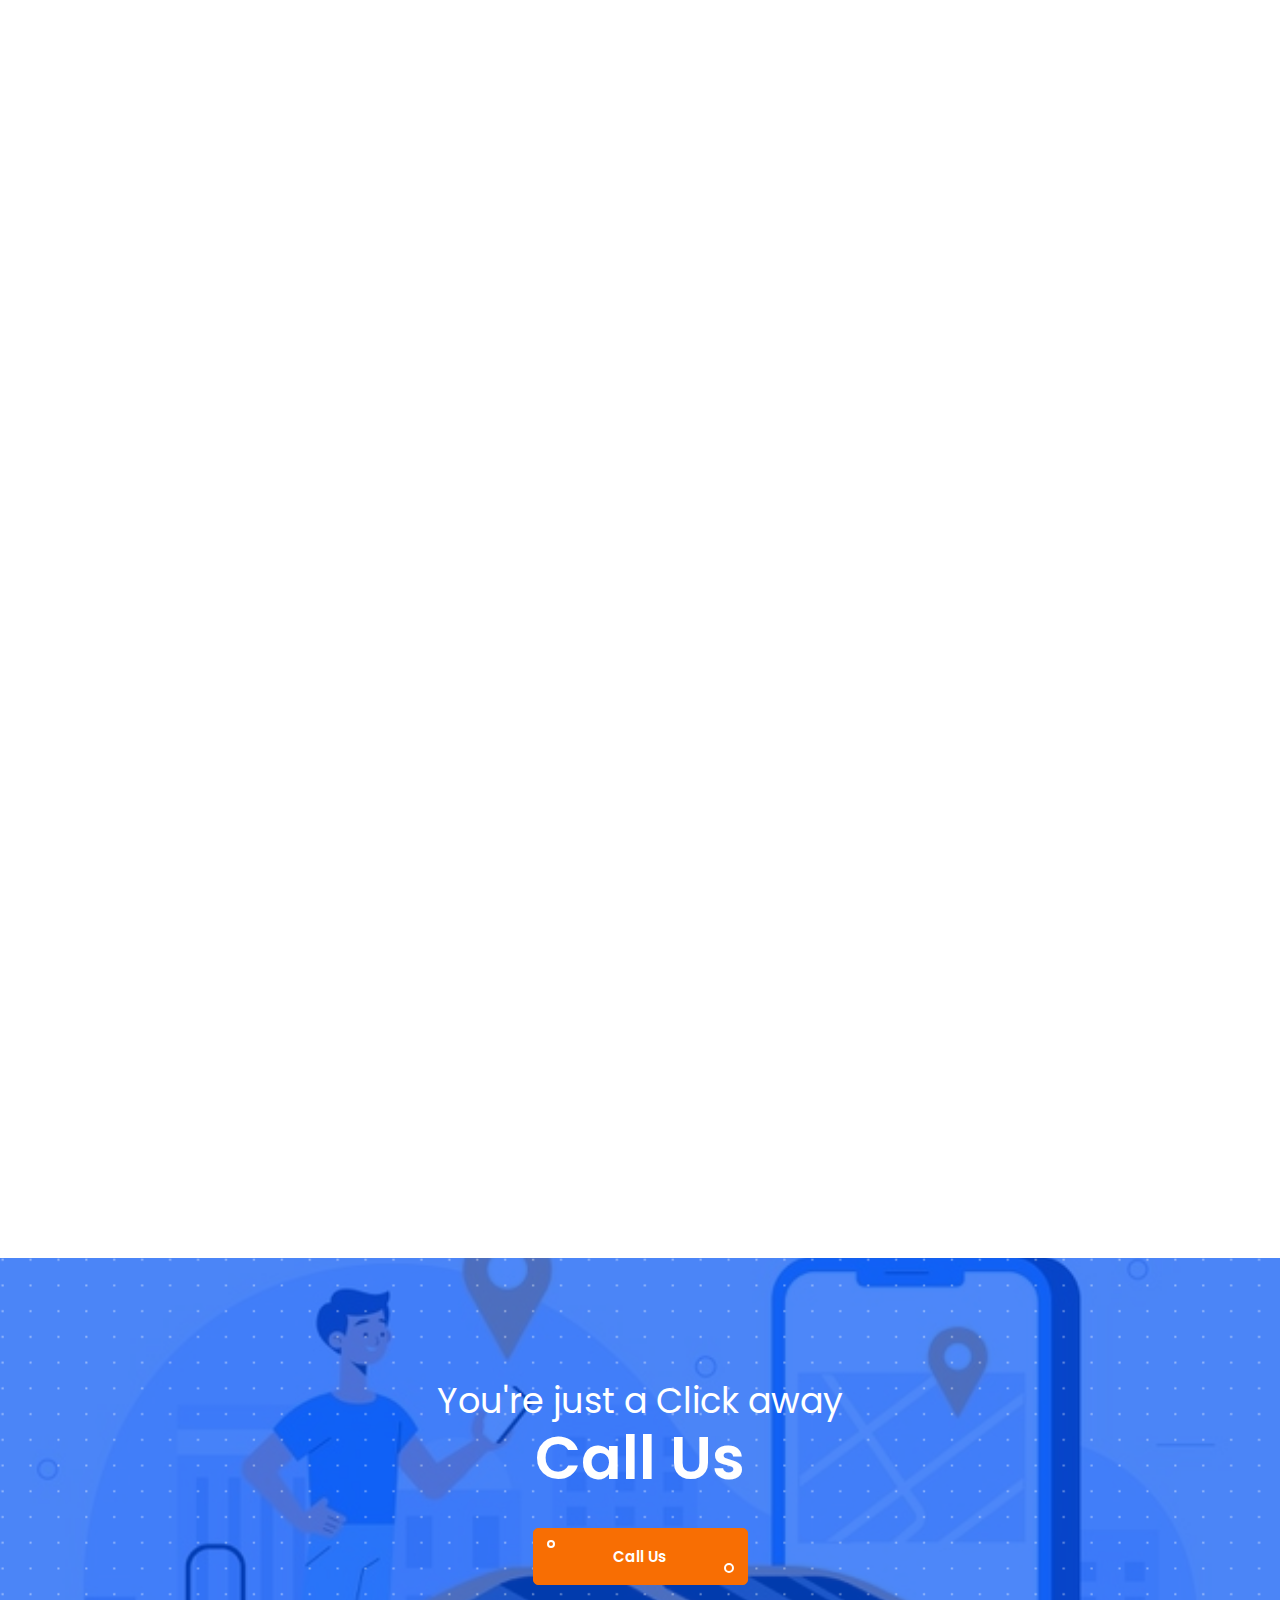
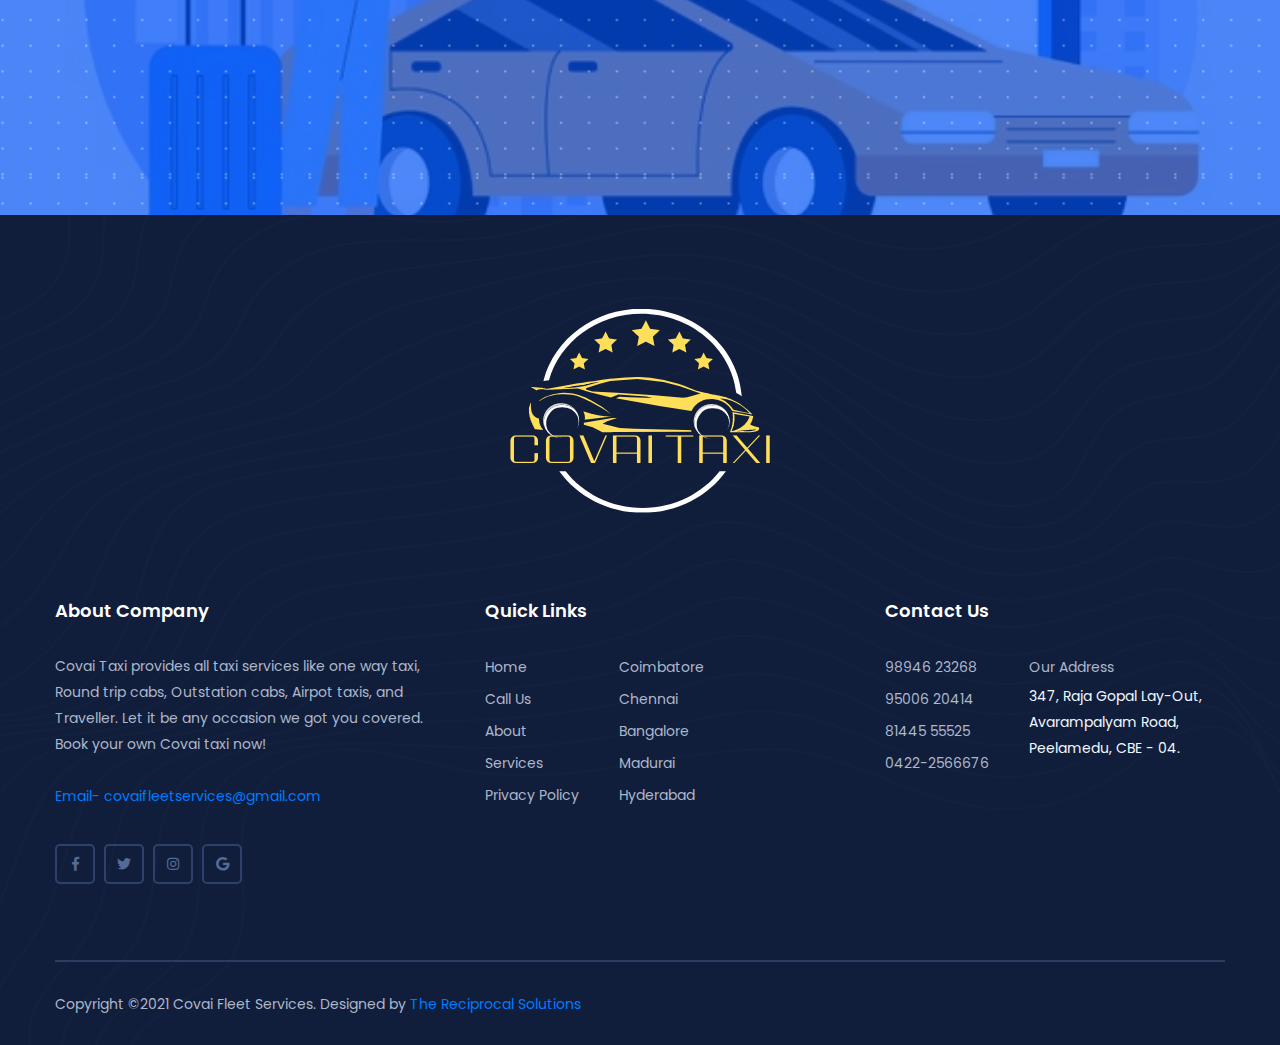
==== commit 1702b800: "Update index.html" ====
--- a/index.html
+++ b/index.html
@@ -922,7 +922,7 @@
                                 <li><a href="tel:+919894623268">Call Us</a></li>
                                 <li><a href="#about">About</a></li>
                                 <li><a href="#services">Services</a></li>
-                                <li><a href="#destinations">Destinations</a></li>
+                                <li><a href="privacypolicy.html">Privacy Policy</a></li>
                             </ul>
                             <ul class="ml-40">
                                 <li><a href="#">Coimbatore</a></li>
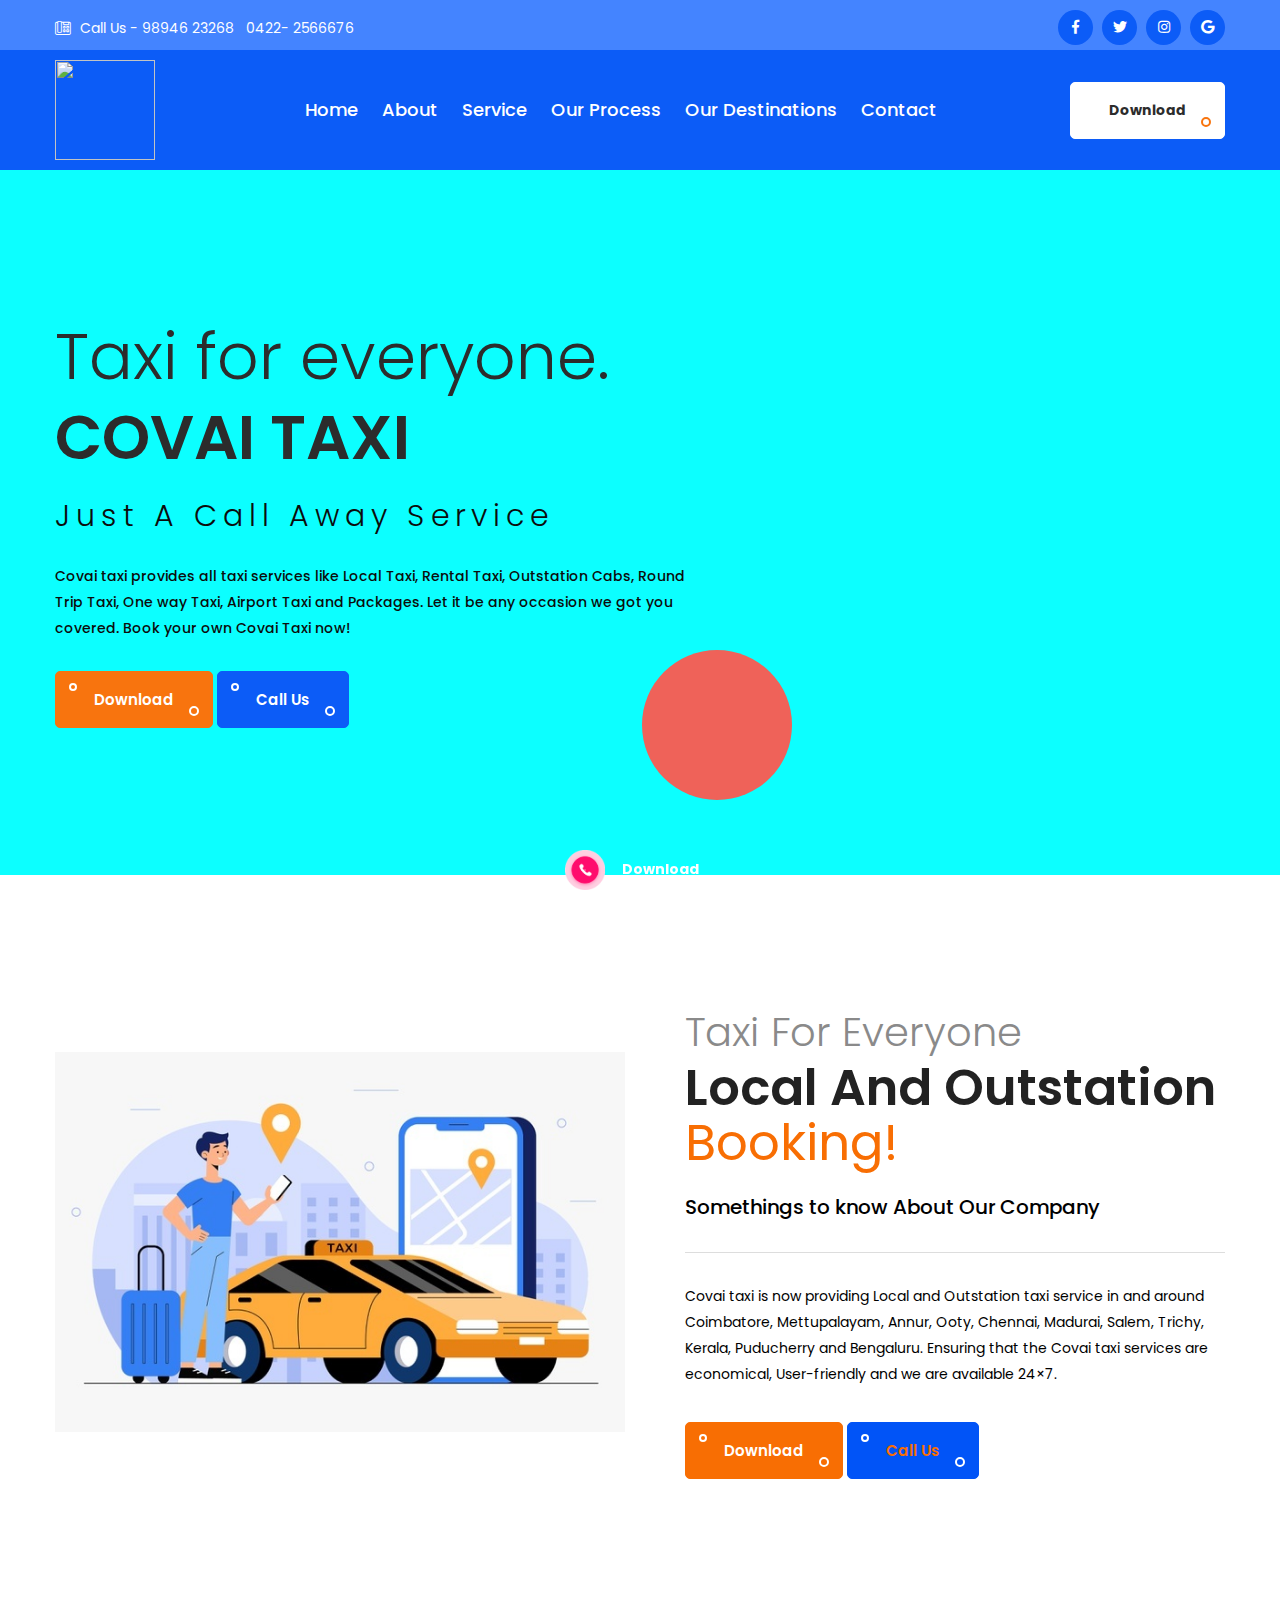
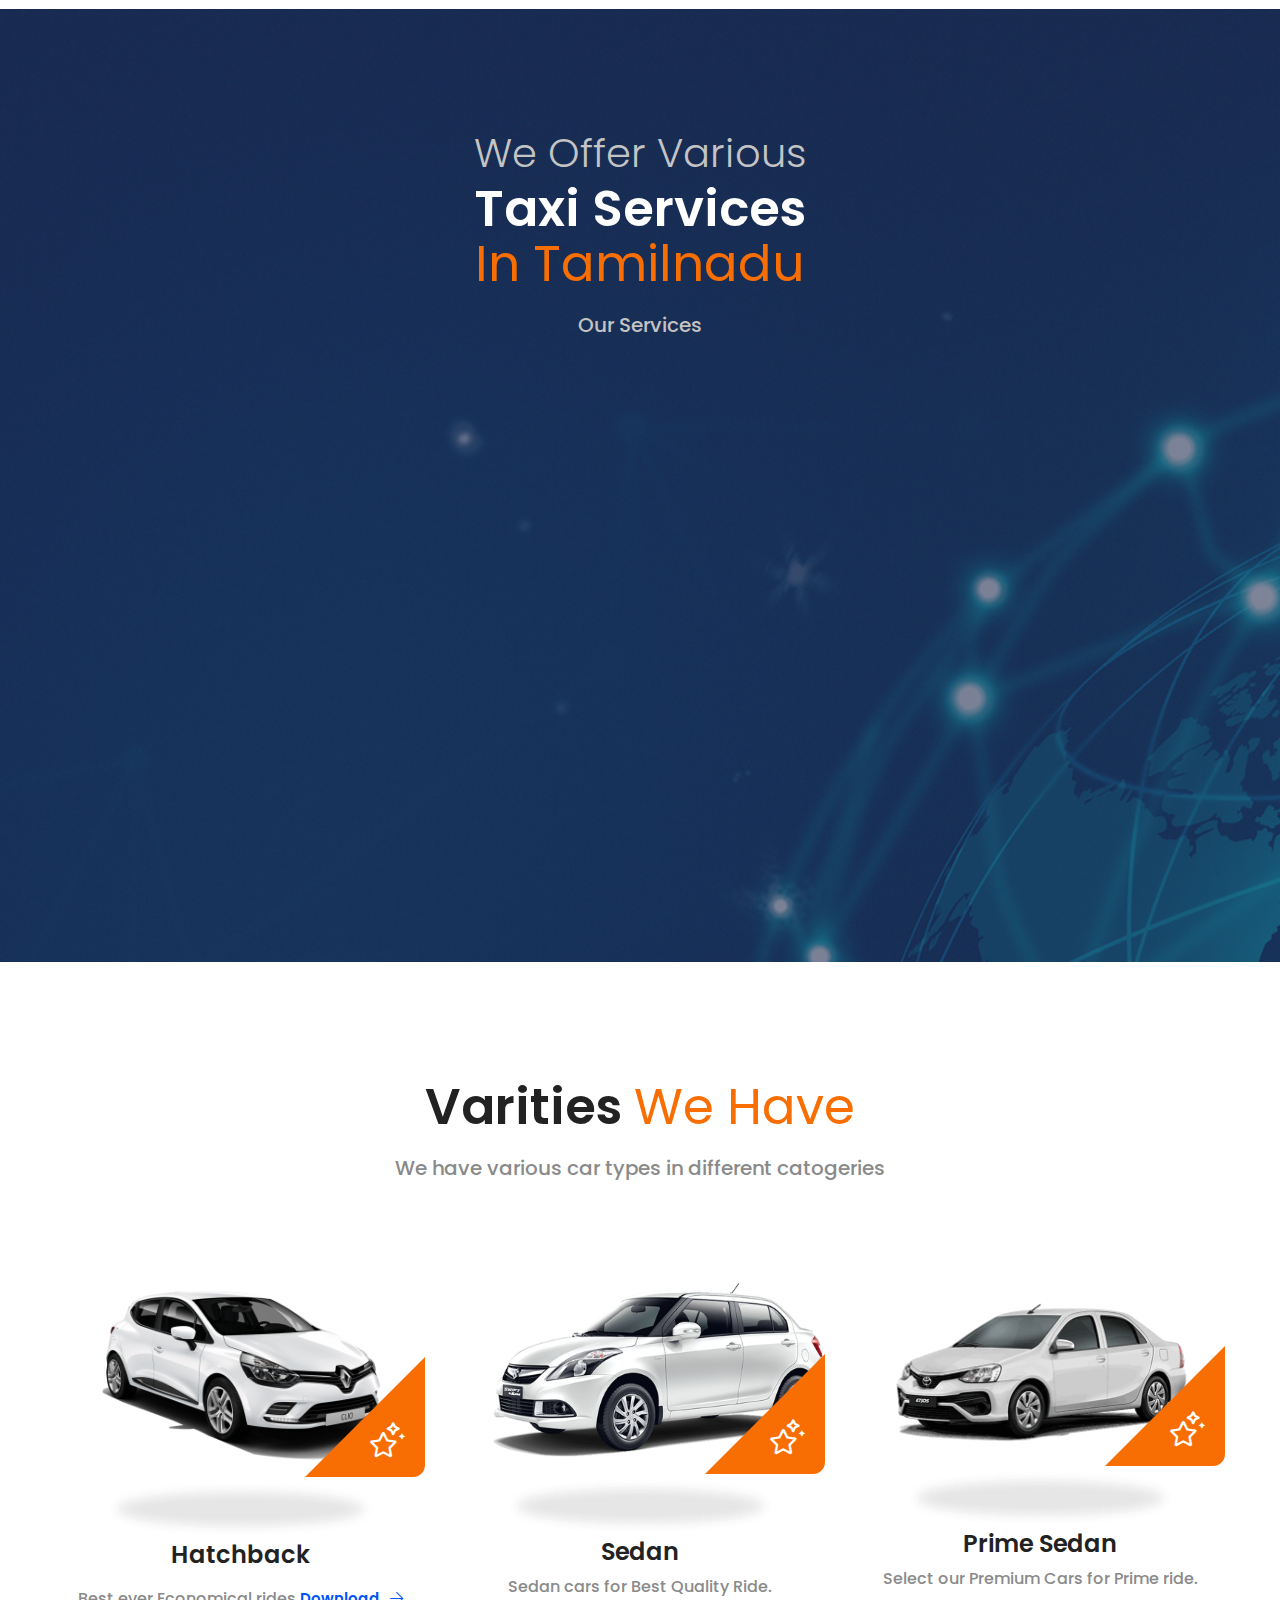
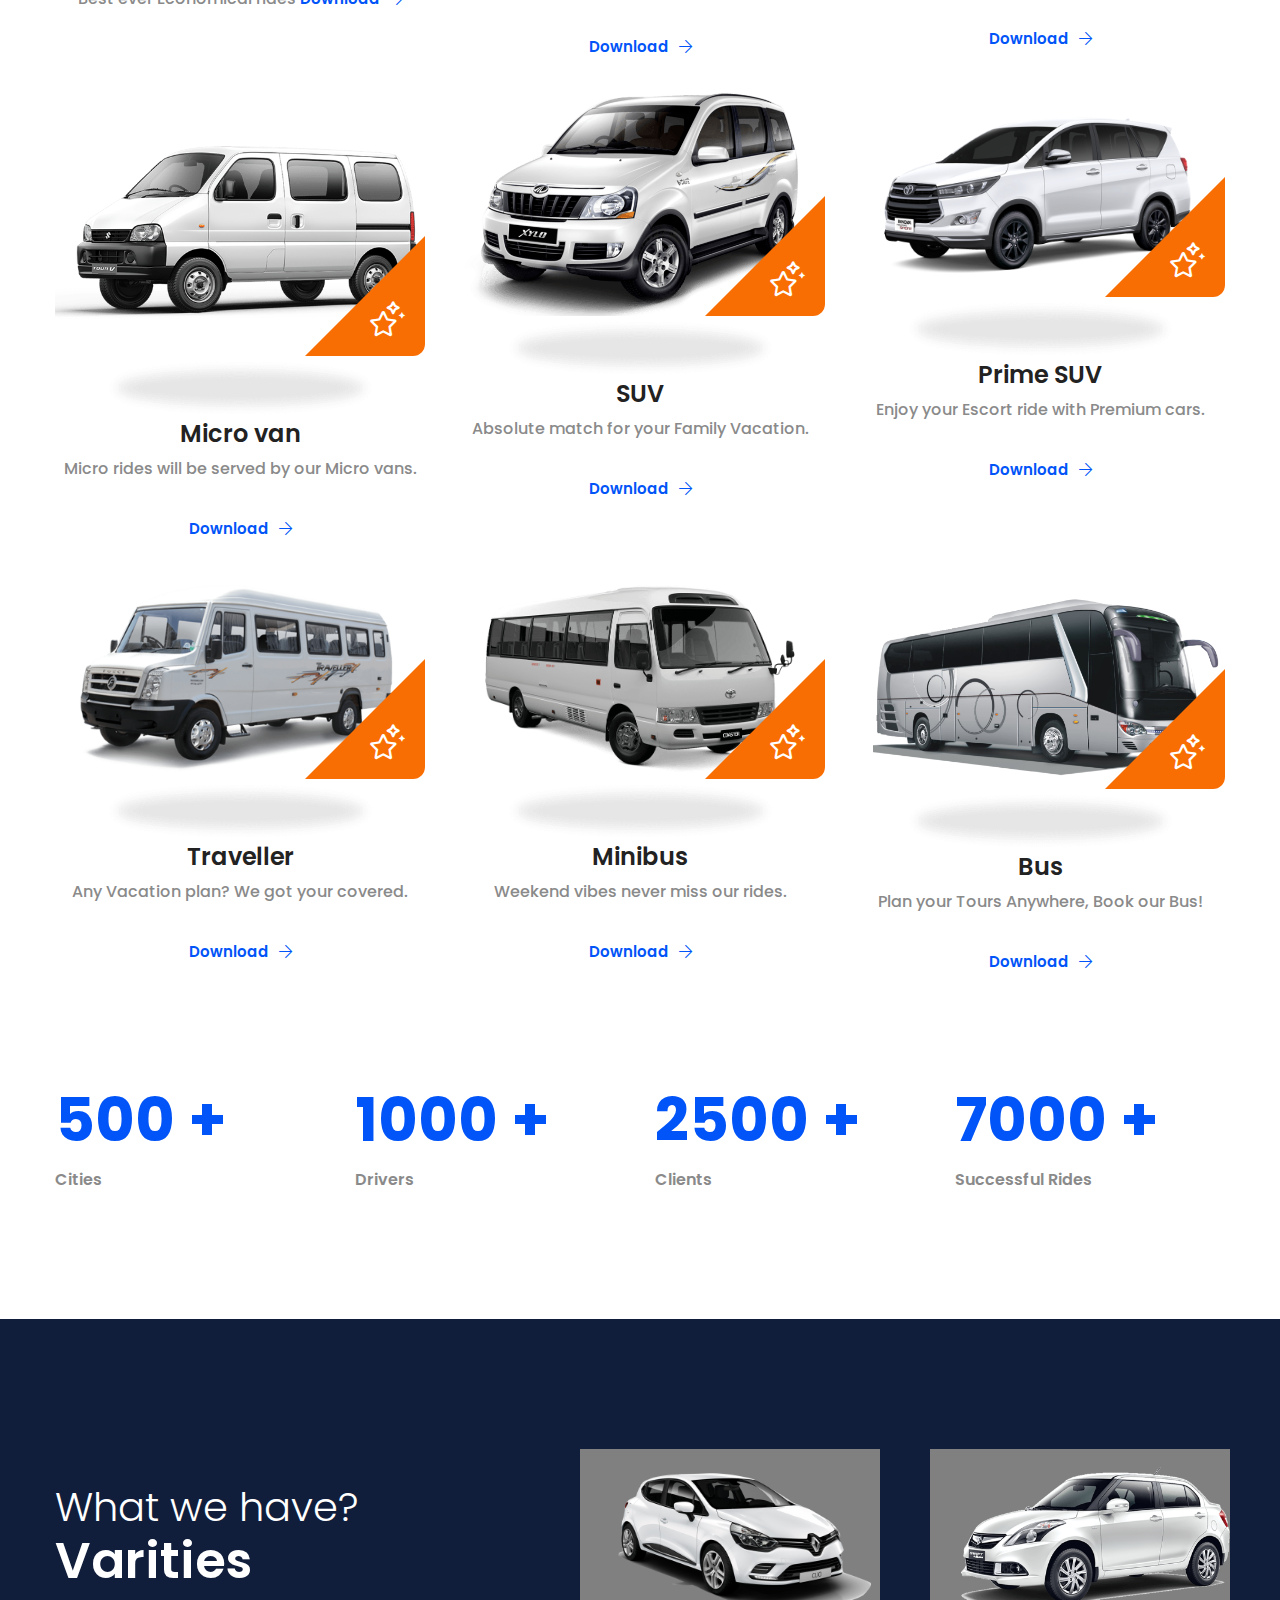
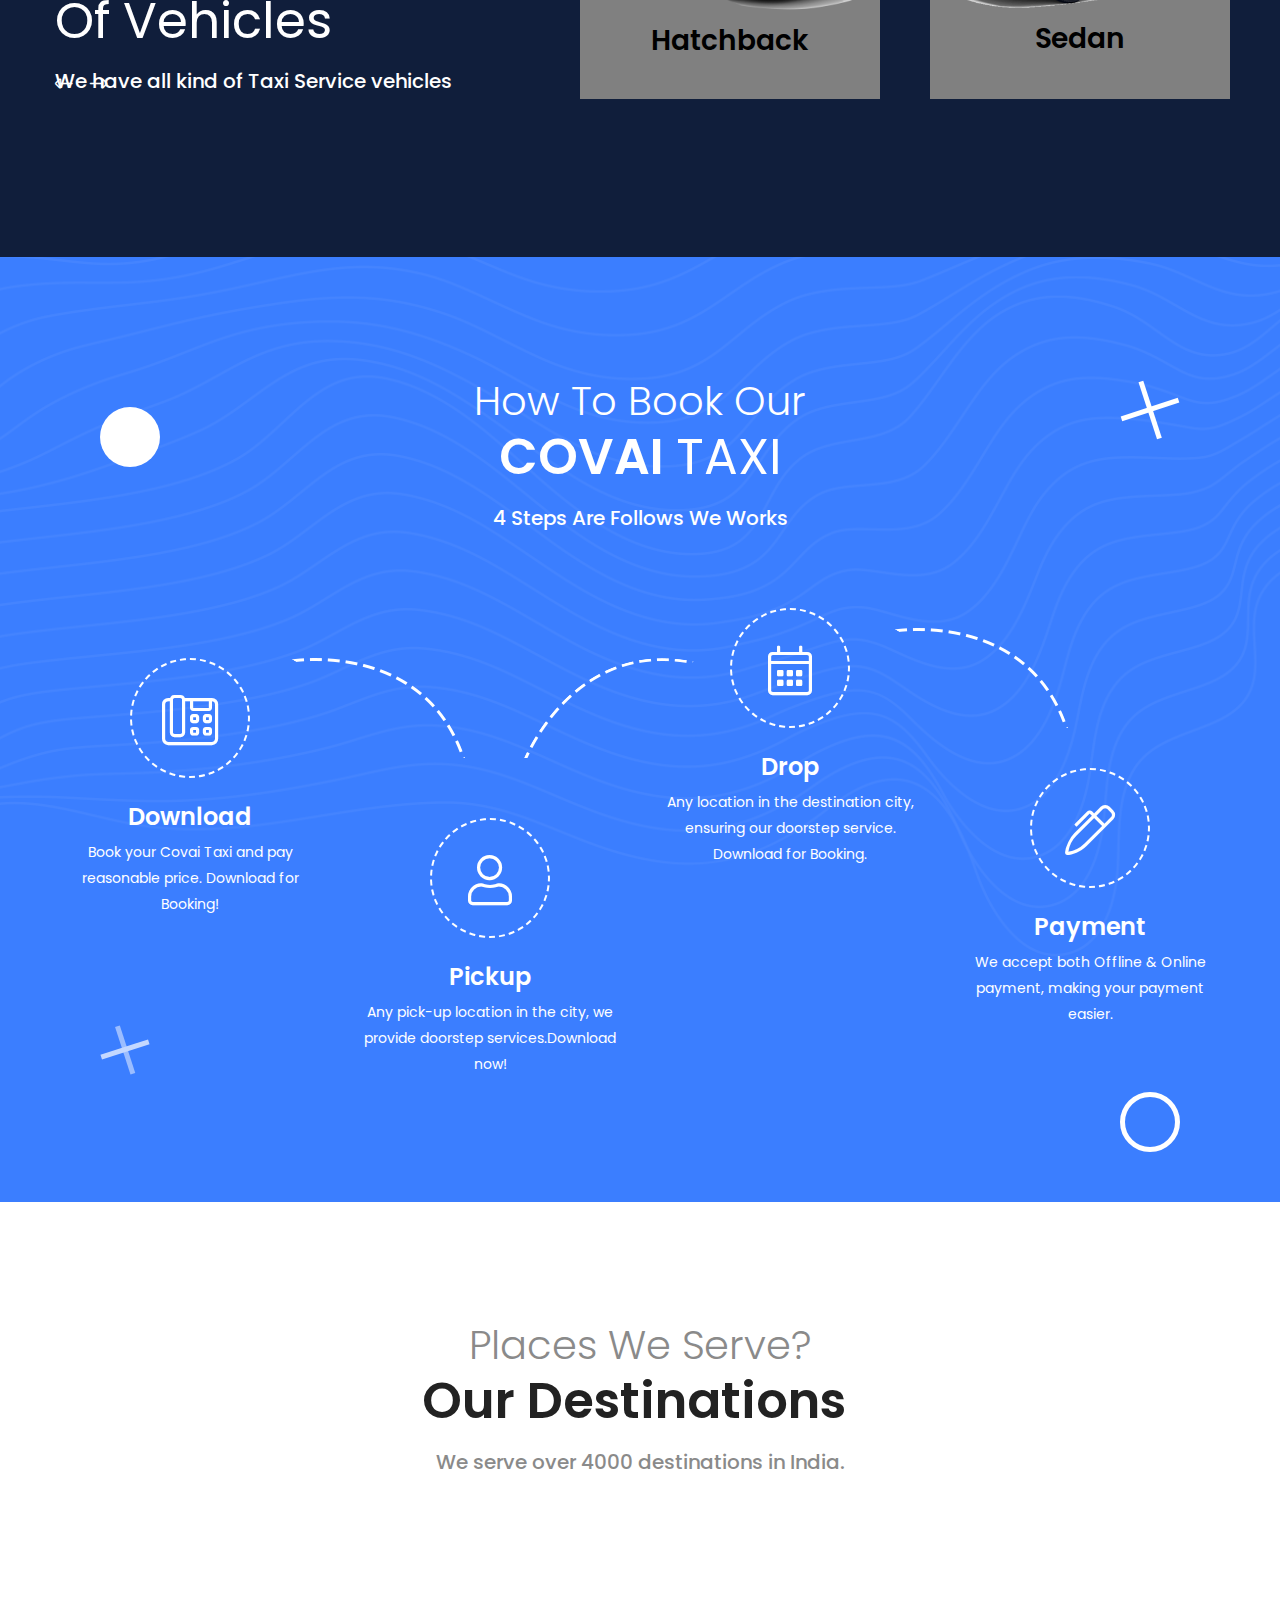
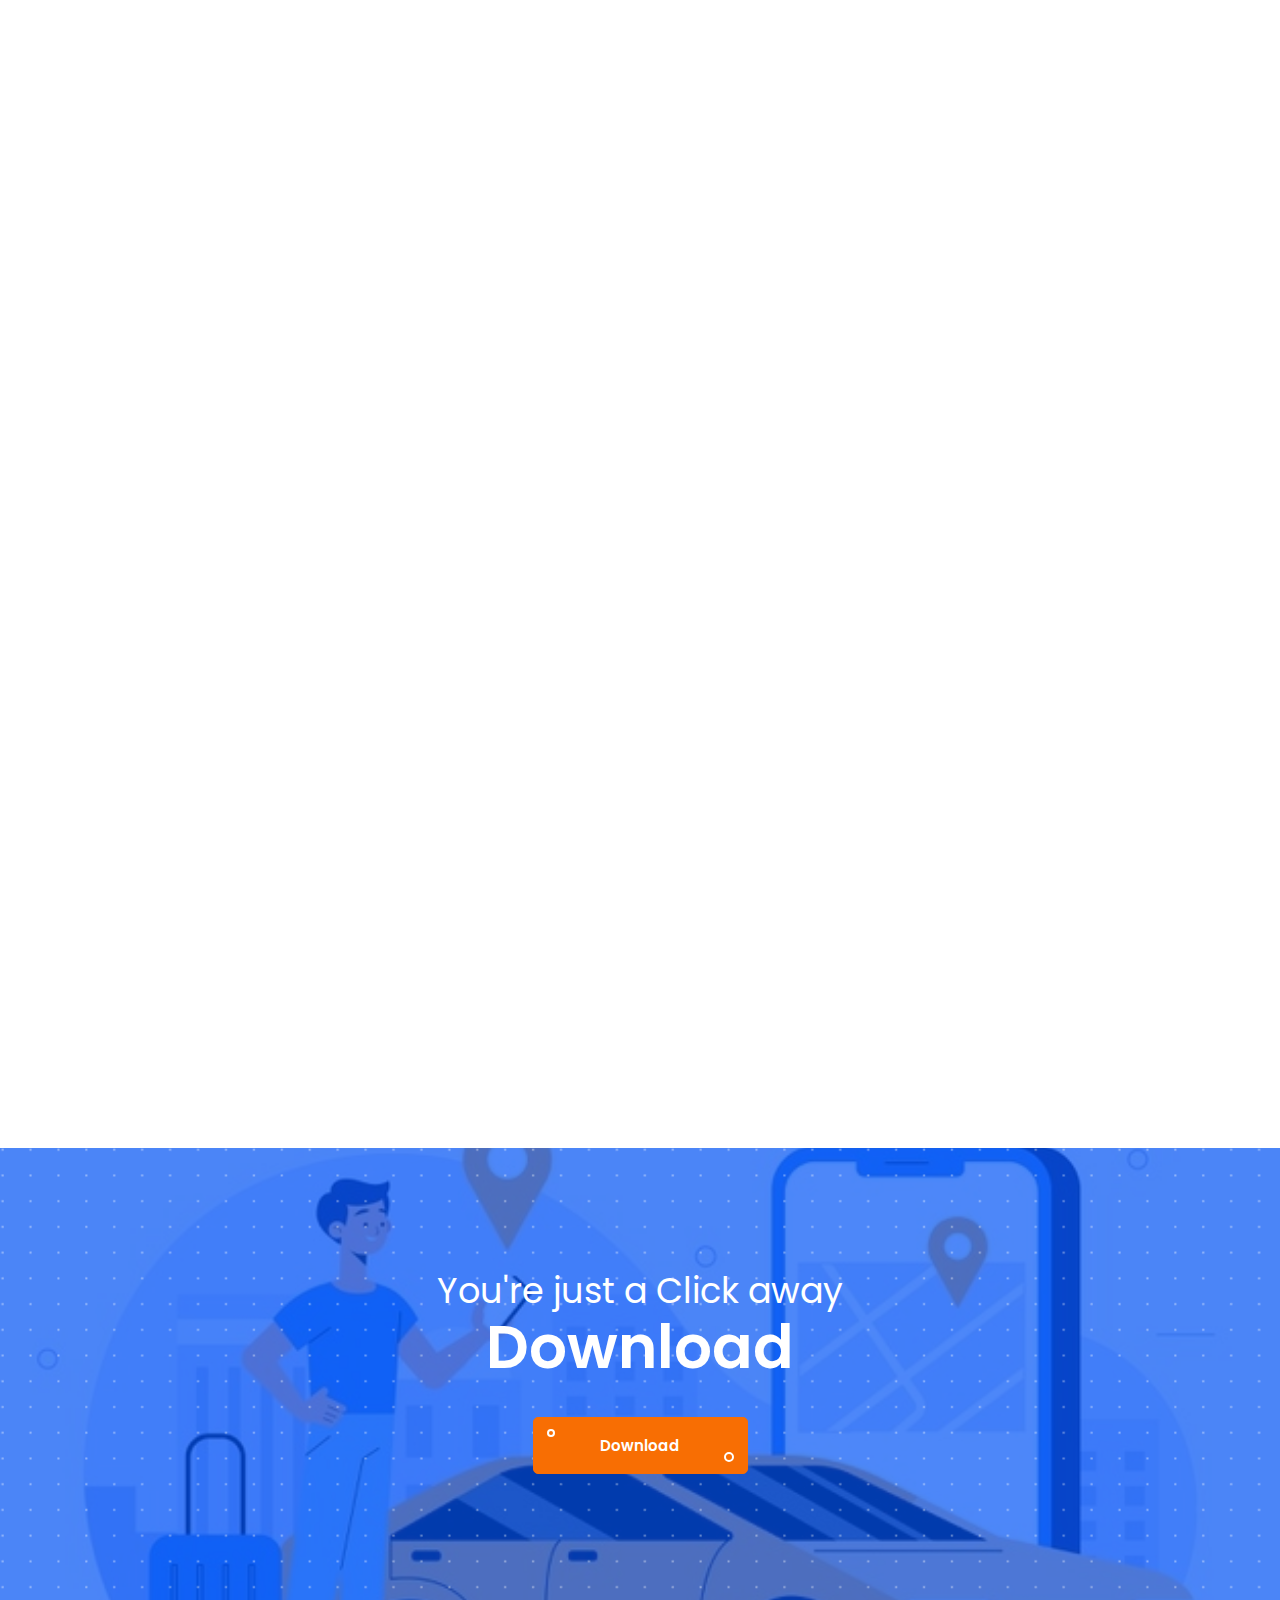
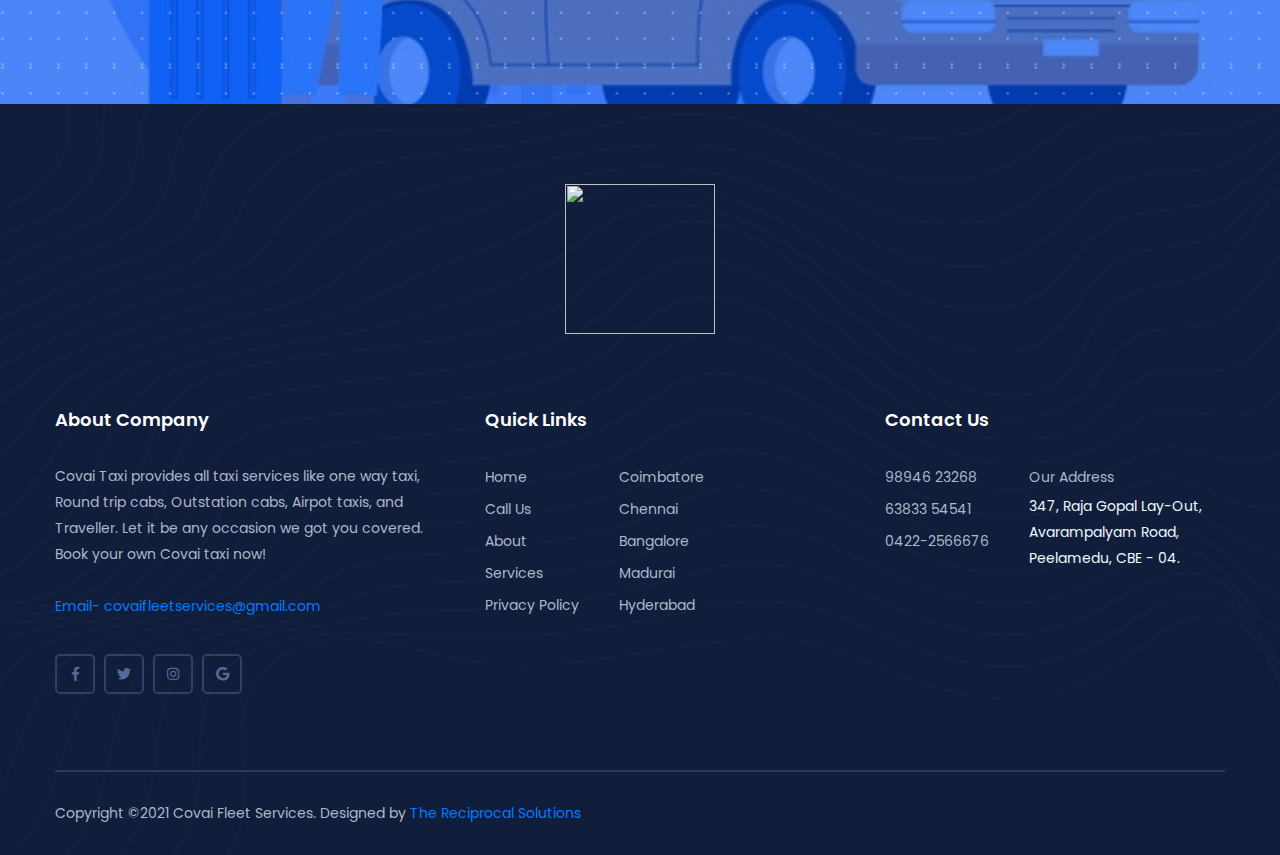
==== commit 0bd7432b: "Update index.html" ====
--- a/index.html
+++ b/index.html
@@ -101,7 +101,7 @@
                     <div class="col-lg-12">
                         <div class="navigation">
                             <nav class="navbar navbar-expand-lg navbar-light ">
-                                <a class="navbar-brand" href="index.html"><img src="assets/images/ctlogo121.png" style="width: 200px; height: 80px;" alt=""></a> <!-- logo -->
+                                <a class="navbar-brand" href="index.html"><img src="assets/images/cticon.png" style="width: 100px; height: 100px;" alt=""></a> <!-- logo -->
                                 <button class="navbar-toggler" type="button" data-toggle="collapse" data-target="#navbarSupportedContent" aria-controls="navbarSupportedContent" aria-expanded="false" aria-label="Toggle navigation">
                                     <span class="toggler-icon"></span>
                                     <span class="toggler-icon"></span>
@@ -139,7 +139,7 @@
                                     </ul>
                                 </div> <!-- navbar collapse -->
                                 <div class="navbar-btn d-none d-sm-block">
-                                    <a class="main-btn" href="tel:+919894623268">Call Us</a>
+                                    <a class="main-btn" href="https://play.google.com/store/apps/details?id=com.thereciprocalsolutions.covaitaxi">Download</a>
                                 </div>
                             </nav>
                         </div> <!-- navigation -->
@@ -154,7 +154,7 @@
     <!--====== BANNER PART START ======-->
 <section id="home">
     <section id="home" class="banner-area">
-        <div class="banner-bg" style="background-color:cyan;">
+        <div class="banner-bg" style="background-color:cyan; height: 705px;">
             <div class="container">
                 <div class="row">
                     <div class="col-lg-7 col-md-9">
@@ -165,8 +165,8 @@
                             <p class="wow fadeInLeft" data-wow-duration="1.2s" data-wow-delay="2s">Covai taxi provides all taxi services like Local Taxi, Rental Taxi, Outstation Cabs, Round Trip Taxi, One way Taxi, Airport Taxi and Packages. Let it be any occasion we got you covered. Book your own Covai Taxi now!
                             </p>
                             <ul class="wow fadeInLeft" data-wow-duration="1.2s" data-wow-delay="2.6s" >
+                                <a class="main-btn main-btn-2" href="https://play.google.com/store/apps/details?id=com.thereciprocalsolutions.covaitaxi">Download</a>
                                 <li><a class="main-btn" href="tel:+919894623268">Call Us</a></li>
-                                <li><a class="main-btn main-btn-2" href="https://api.whatsapp.com/send?phone=+919894623268&text= Hello Covai Taxi">WhatsApp Us</a></li>
                             </ul>
                         </div>
                     </div>
@@ -190,8 +190,8 @@
             <tr>
                 <td align="center">
             <strong>
-                <a href="tel:+919894623268" style="color: #fff;font-size: 14px; vertical-align: middle">
-                <img src="assets/images/callus.gif" align="center" class="fa-phone-office" width="40">&ensp;&ensp; Call Now&ensp;&ensp;
+                <a href="https://play.google.com/store/apps/details?id=com.thereciprocalsolutions.covaitaxi" style="color: #fff;font-size: 14px; vertical-align: middle">
+                <img src="assets/images/callus.gif" align="center" class="fa-phone-office" width="40">&ensp;&ensp; Download&ensp;&ensp;
                 </a>   <a href="tel:+919894623268" style="color: #fff;font-size: 14px; vertical-align: middle">
                 </a>  
                     </strong>
@@ -220,8 +220,8 @@
                         <p>Covai taxi is now providing Local and Outstation taxi service in and around Coimbatore, Mettupalayam, Annur, Ooty, Chennai, Madurai, Salem, Trichy, Kerala, Puducherry and Bengaluru. Ensuring that the Covai taxi services are economical, User-friendly and we are available 24×7. 
                         </p>
                         <ul>
-                            <li><a class="main-btn " href="tel:+919500620414"> Call Us</a></li> &nbsp; &nbsp; &nbsp;
-                            <li><a class="" href="https://t.me/yellowcabscovai">Telegram Us<i class="fal fa-long-arrow-right"></i></a></li>
+                            <a class="main-btn main-btn-2" href="https://play.google.com/store/apps/details?id=com.thereciprocalsolutions.covaitaxi">Download</a>
+                            <li><a class="main-btn " href="tel:+919894623268"> Call Us</a></li> &nbsp; &nbsp; &nbsp;
                         </ul>
                     </div>
                 </div>
@@ -251,7 +251,7 @@
                         ">
                         <h4 class="title">Local Taxi</h4>
                         <p style="font-size: 20px;">Taxi for Everyone, Enjoy your ride with Reasonable price</p>
-                        <li><a class="main-btn box-shadow" href="tel:+919894623268" style="border-radius: 25px; color: antiquewhite;">Call Us</a></li>
+                        <li><a class="main-btn box-shadow" href="https://play.google.com/store/apps/details?id=com.thereciprocalsolutions.covaitaxi" style="border-radius: 25px; color: antiquewhite;">Download</a></li>
                     </div>
                 </div>
                 <div class="col-lg-3 col-md-6 col-sm-7">
@@ -259,7 +259,7 @@
                         <img src="assets/images/outstation.jpg" style="height: 100px; width: 100px; border-radius: 50px;">
                         <h4 class="title">Outstation Cabs</h4>                        <p style="font-size: 20px;">Reach your destination Safe and Sound.</p>
 
-                        <li><a class="main-btn box-shadow" href="tel:+919500620414" style="border-radius: 25px; color: antiquewhite;">Call Us</a></li>
+                        <li><a class="main-btn box-shadow" href="https://play.google.com/store/apps/details?id=com.thereciprocalsolutions.covaitaxi" style="border-radius: 25px; color: antiquewhite;">Download</a></li>
                     </div>
                 </div>
                 <div class="col-lg-3 col-md-6 col-sm-7">
@@ -267,7 +267,7 @@
                         <img src="assets/images/droptaxi.jpg" style="height: 100px; width: 100px; border-radius: 50px;">
                         <h4 class="title">Drop Taxi</h4>                        <p style="font-size: 20px;">No Return fare, Pay only for what you.</p>
 
-                        <li><a class="main-btn box-shadow" href="tel:+918144555525" style="border-radius: 25px; color: antiquewhite;">Call Us</a></li>
+                        <li><a class="main-btn box-shadow" href="https://play.google.com/store/apps/details?id=com.thereciprocalsolutions.covaitaxi" style="border-radius: 25px; color: antiquewhite;">Download</a></li>
                     </div>
                 </div>
                 <div class="col-lg-3 col-md-6 col-sm-7">
@@ -275,7 +275,7 @@
                         <img src="assets/images/tour.jpg" style="height: 100px; width: 100px; border-radius: 50px;">
                         <h4 class="title">Tours & Travels</h4>                        <p style="font-size: 20px;">Plan your dream vacation with us and enjoy your ride!</p>
 
-                        <li><a class="main-btn box-shadow" href="tel:0422-2566676" style="border-radius: 25px; color: antiquewhite;">Call Us</a></li>
+                        <li><a class="main-btn box-shadow" href="https://play.google.com/store/apps/details?id=com.thereciprocalsolutions.covaitaxi" style="border-radius: 25px; color: antiquewhite;">Download</a></li>
                     </div>
                 </div>
             </div>
@@ -308,7 +308,7 @@
                             <img src="assets/images/project-shadow.png" alt="">
                             <h4 class="title">Hatchback</h4>
                             <span>Best ever Economical rides</span>
-                            <a href="tel:+919894623268">Call Us <i class="fal fa-arrow-right"></i></a>
+                            <a href="https://play.google.com/store/apps/details?id=com.thereciprocalsolutions.covaitaxi">Download <i class="fal fa-arrow-right"></i></a>
                         </div>
                     </div>
                 </div>
@@ -323,7 +323,7 @@
                             <img src="assets/images/project-shadow.png" alt="">
                             <h4 class="title">Sedan</h4>
                             <span>Sedan cars for Best Quality Ride.</span>
-                            <a href="tel:+919500620414">Call Us <i class="fal fa-arrow-right"></i></a>
+                            <a href="https://play.google.com/store/apps/details?id=com.thereciprocalsolutions.covaitaxi">Download <i class="fal fa-arrow-right"></i></a>
                         </div>
                     </div>
                 </div><div class="col-lg-4 col-md-7 col-sm-9">
@@ -337,7 +337,7 @@
                             <img src="assets/images/project-shadow.png" alt="">
                             <h4 class="title">Prime Sedan</h4>
                             <span>Select our Premium Cars for Prime ride.</span>
-                            <a href="tel:+918144555525">Call Us <i class="fal fa-arrow-right"></i></a>
+                            <a href="https://play.google.com/store/apps/details?id=com.thereciprocalsolutions.covaitaxi">Download <i class="fal fa-arrow-right"></i></a>
                         </div>
                     </div>
                 </div>
@@ -352,7 +352,7 @@
                             <img src="assets/images/project-shadow.png" alt="">
                             <h4 class="title">Micro van</h4>
                             <span>Micro rides will be served by our Micro vans.</span>
-                            <a href="tel:+919894623268">Call Us <i class="fal fa-arrow-right"></i></a>
+                            <a href="https://play.google.com/store/apps/details?id=com.thereciprocalsolutions.covaitaxi">Download <i class="fal fa-arrow-right"></i></a>
                         </div>
                     </div>
                 </div>
@@ -367,7 +367,7 @@
                             <img src="assets/images/project-shadow.png" alt="">
                             <h4 class="title">SUV</h4>
                             <span>Absolute match for your Family Vacation.</span>
-                            <a href="tel:+919500620414">Call Us <i class="fal fa-arrow-right"></i></a>
+                            <a href="https://play.google.com/store/apps/details?id=com.thereciprocalsolutions.covaitaxi">Download <i class="fal fa-arrow-right"></i></a>
                         </div>
                     </div>
                 </div><div class="col-lg-4 col-md-7 col-sm-9">
@@ -381,7 +381,7 @@
                             <img src="assets/images/project-shadow.png" alt="">
                             <h4 class="title">Prime SUV</h4>
                             <span>Enjoy your Escort ride with Premium cars.</span>
-                            <a href="tel:+918144555525">Call Us <i class="fal fa-arrow-right"></i></a>
+                            <a href="https://play.google.com/store/apps/details?id=com.thereciprocalsolutions.covaitaxi">Download <i class="fal fa-arrow-right"></i></a>
                         </div>
                     </div>
                 </div>
@@ -396,7 +396,7 @@
                             <img src="assets/images/project-shadow.png" alt="">
                             <h4 class="title">Traveller</h4>
                             <span>Any Vacation plan? We got your covered.</span>
-                            <a href="tel:+919894623268">Call Us <i class="fal fa-arrow-right"></i></a>
+                            <a href="https://play.google.com/store/apps/details?id=com.thereciprocalsolutions.covaitaxi">Download <i class="fal fa-arrow-right"></i></a>
                         </div>
                     </div>
                 </div>
@@ -410,7 +410,7 @@
                             <img src="assets/images/project-shadow.png" alt="">
                             <h4 class="title">Minibus</h4>
                             <span>Weekend vibes never miss our rides.</span>
-                            <a href="tel:+918144555525">Call Us <i class="fal fa-arrow-right"></i></a>
+                            <a href="https://play.google.com/store/apps/details?id=com.thereciprocalsolutions.covaitaxi">Download <i class="fal fa-arrow-right"></i></a>
                         </div>
                     </div>
                 </div>
@@ -424,7 +424,7 @@
                             <img src="assets/images/project-shadow.png" alt="">
                             <h4 class="title">Bus</h4>
                             <span>Plan your Tours Anywhere, Book our Bus!</span>
-                            <a href="tel:+919500620414">Call Us <i class="fal fa-arrow-right"></i></a>
+                            <a href="https://play.google.com/store/apps/details?id=com.thereciprocalsolutions.covaitaxi">Download <i class="fal fa-arrow-right"></i></a>
                         </div>
                     </div>
                 </div>
@@ -568,8 +568,8 @@
                 <div class="col-lg-3 col-md-6 col-sm-7">
                     <div class="working-item text-center item-1">
                         <i class="fal fa-phone-office"></i>
-                        <h5 class="title">Call us</h5>
-                        <p>Book your Covai Taxi and pay reasonable price. Call Us for Booking!
+                        <h5 class="title">Download</h5>
+                        <p>Book your Covai Taxi and pay reasonable price. Download for Booking!
 
                         </p>
                         <div class="dot-1">
@@ -581,7 +581,7 @@
                     <div class="working-item text-center item-2">
                         <i class="fal fa-user"></i>
                         <h5 class="title">Pickup</h5>
-                        <p>Any pick-up location in the city, we provide doorstep services.Call Us now!</p>
+                        <p>Any pick-up location in the city, we provide doorstep services.Download now!</p>
                         <div class="dot-2">
                             <img src="assets/images/working-dot-2.png" alt="working">
                         </div>
@@ -591,7 +591,7 @@
                     <div class="working-item text-center item-3">
                         <i class="fal fa-calendar-alt"></i>
                         <h5 class="title">Drop</h5>
-                        <p>Any location in the destination city, ensuring our doorstep service. Call Us for Booking.</p>
+                        <p>Any location in the destination city, ensuring our doorstep service. Download for Booking.</p>
                     </div>
                 </div>
                 <div class="col-lg-3 col-md-6 col-sm-7">
@@ -750,8 +750,8 @@
                         </div>
                         <div class="blog-content">
                             
-                            <h3 class="title" style="text-align: center;"><a href="tel:+919894623268">Coimbatore</a></h3>
-                            <p style="text-align: center; font-size: 25px;"> <a href="tel:+919894623268" >Call Us <i class="fal fa-long-arrow-right"></i></a></p>
+                            <h3 class="title" style="text-align: center;"><a href="https://play.google.com/store/apps/details?id=com.thereciprocalsolutions.covaitaxi">Coimbatore</a></h3>
+                            <p style="text-align: center; font-size: 25px;"> <a href="https://play.google.com/store/apps/details?id=com.thereciprocalsolutions.covaitaxi" >Download <i class="fal fa-long-arrow-right"></i></a></p>
 
                         </div>
                     </div>
@@ -763,8 +763,8 @@
                         </div>
                         <div class="blog-content">
                             
-                            <h3 class="title" style="text-align: center;"><a href="tel:+919500620414">Chennai</a></h3>
-                            <p style="text-align: center; font-size: 25px;"> <a href="tel:+919500620414" >Call Us <i class="fal fa-long-arrow-right"></i></a></p>
+                            <h3 class="title" style="text-align: center;"><a href="https://play.google.com/store/apps/details?id=com.thereciprocalsolutions.covaitaxi">Chennai</a></h3>
+                            <p style="text-align: center; font-size: 25px;"> <a href="https://play.google.com/store/apps/details?id=com.thereciprocalsolutions.covaitaxi" >Download <i class="fal fa-long-arrow-right"></i></a></p>
 
                         </div>
                     </div>
@@ -776,8 +776,8 @@
                         </div>
                         <div class="blog-content">
                             
-                            <h3 class="title" style="text-align: center;"><a href="tel:+918144555525">Salem</a></h3>
-                            <p style="text-align: center; font-size: 25px;"> <a href="tel:+918144555525" >Call Us <i class="fal fa-long-arrow-right"></i></a></p>
+                            <h3 class="title" style="text-align: center;"><a href="https://play.google.com/store/apps/details?id=com.thereciprocalsolutions.covaitaxi">Salem</a></h3>
+                            <p style="text-align: center; font-size: 25px;"> <a href="https://play.google.com/store/apps/details?id=com.thereciprocalsolutions.covaitaxi" >Download <i class="fal fa-long-arrow-right"></i></a></p>
 
                         </div>
                     </div>
@@ -788,8 +788,8 @@
                         </div>
                         <div class="blog-content">
                             
-                            <h3 class="title" style="text-align: center;"><a href="tel:0422-2566676">Madurai</a></h3>
-                            <p style="text-align: center; font-size: 25px;"> <a href="tel:0422-2566676" >Call Us <i class="fal fa-long-arrow-right"></i></a></p>
+                            <h3 class="title" style="text-align: center;"><a href="https://play.google.com/store/apps/details?id=com.thereciprocalsolutions.covaitaxi">Madurai</a></h3>
+                            <p style="text-align: center; font-size: 25px;"> <a href="https://play.google.com/store/apps/details?id=com.thereciprocalsolutions.covaitaxi" >Download <i class="fal fa-long-arrow-right"></i></a></p>
 
                         </div>
                     </div>
@@ -800,8 +800,8 @@
                         </div>
                         <div class="blog-content">
                             
-                            <h3 class="title" style="text-align: center;"><a href="tel:+919894623268">Thanjavore</a></h3>
-                            <p style="text-align: center; font-size: 25px;"> <a href="tel:+919894623268" >Call Us <i class="fal fa-long-arrow-right"></i></a></p>
+                            <h3 class="title" style="text-align: center;"><a href="https://play.google.com/store/apps/details?id=com.thereciprocalsolutions.covaitaxi">Thanjavore</a></h3>
+                            <p style="text-align: center; font-size: 25px;"> <a href="https://play.google.com/store/apps/details?id=com.thereciprocalsolutions.covaitaxi" >Download <i class="fal fa-long-arrow-right"></i></a></p>
 
                         </div>
                     </div>
@@ -812,8 +812,8 @@
                         </div>
                         <div class="blog-content">
                             
-                            <h3 class="title" style="text-align: center;"><a href="tel:+919500620414">Trichy</a></h3>
-                           <p style="text-align: center; font-size: 25px;"> <a href="tel:+919500620414" >Call Us <i class="fal fa-long-arrow-right"></i></a></p>
+                            <h3 class="title" style="text-align: center;"><a href="https://play.google.com/store/apps/details?id=com.thereciprocalsolutions.covaitaxi">Trichy</a></h3>
+                           <p style="text-align: center; font-size: 25px;"> <a href="https://play.google.com/store/apps/details?id=com.thereciprocalsolutions.covaitaxi" >Download <i class="fal fa-long-arrow-right"></i></a></p>
 
                         </div>
                     </div>
@@ -824,8 +824,8 @@
                         </div>
                         <div class="blog-content">
                             
-                            <h3 class="title" style="text-align: center;"><a href="tel:+918144555525">Pondicherry</a></h3>
-                            <p style="text-align: center; font-size: 25px;"> <a href="tel:+918144555525" >Call Us <i class="fal fa-long-arrow-right"></i></a></p>
+                            <h3 class="title" style="text-align: center;"><a href="https://play.google.com/store/apps/details?id=com.thereciprocalsolutions.covaitaxi">Pondicherry</a></h3>
+                            <p style="text-align: center; font-size: 25px;"> <a href="https://play.google.com/store/apps/details?id=com.thereciprocalsolutions.covaitaxi" >Download <i class="fal fa-long-arrow-right"></i></a></p>
 
                         </div>
                     </div>
@@ -836,8 +836,8 @@
                         </div>
                         <div class="blog-content">
                             
-                            <h3 class="title" style="text-align: center;"><a href="tel:+919894623268">Bangalore</a></h3>
-                            <p style="text-align: center; font-size: 25px;"> <a href="tel:+919894623268" >Call Us <i class="fal fa-long-arrow-right"></i></a></p>
+                            <h3 class="title" style="text-align: center;"><a href="https://play.google.com/store/apps/details?id=com.thereciprocalsolutions.covaitaxi">Bangalore</a></h3>
+                            <p style="text-align: center; font-size: 25px;"> <a href="https://play.google.com/store/apps/details?id=com.thereciprocalsolutions.covaitaxi" >Download <i class="fal fa-long-arrow-right"></i></a></p>
 
                         </div>
                     </div>
@@ -849,8 +849,8 @@
                         </div>
                         <div class="blog-content">
                             
-                            <h3 class="title" style="text-align: center;"><a href="tel:0422-2566676">Kochi</a></h3>
-                            <p style="text-align: center; font-size: 25px;"> <a href="tel:0422-2566676" >Call Us <i class="fal fa-long-arrow-right"></i></a></p>
+                            <h3 class="title" style="text-align: center;"><a href="https://play.google.com/store/apps/details?id=com.thereciprocalsolutions.covaitaxi">Kochi</a></h3>
+                            <p style="text-align: center; font-size: 25px;"> <a href="https://play.google.com/store/apps/details?id=com.thereciprocalsolutions.covaitaxi" >Download <i class="fal fa-long-arrow-right"></i></a></p>
 
                         </div>
                     </div>
@@ -869,8 +869,8 @@
                 <div class="col-lg-8">
                     <div class="requst-content text-center">
                         <span>You're just a Click away</span>
-                        <h2 class="title">Call Us</h2>
-                        <a class="main-btn-2 main-btn" href="tel:+919894623268">Call Us</a> <br>
+                        <h2 class="title">Download</h2>
+                        <a class="main-btn-2 main-btn" href="https://play.google.com/store/apps/details?id=com.thereciprocalsolutions.covaitaxi">Download</a> <br>
                         
                     </div>
                 </div>
@@ -890,7 +890,7 @@
             <div class="row">
                 <div class="col-lg-12">
                     <div class="footer-logo text-center pb-45">
-                        <a href="#"><img src="assets/images/ctlogo212.png" alt=""></a>
+                        <a href="#"><img src="assets/images/cticon.png" style ="height: 150px; width: 150px;"alt=""></a>
                     </div>
                 </div>
             </div>
@@ -943,8 +943,7 @@
                         <div class="footer-items-2 d-flex">
                             <ul>
                                 <li><a href="tel:+919894623268">98946 23268</a></li>
-                                <li><a href="tel:+919500620414">95006 20414</a></li>
-                                <li><a href="tel:+918144555525">81445 55525</a></li>
+                                <li><a href="tel:+916383354541">63833 54541</a></li>
                                 <li><a href="tel:0422-2566676">0422-2566676</a></li>
                             </ul>
                             <ul class="ml-40">
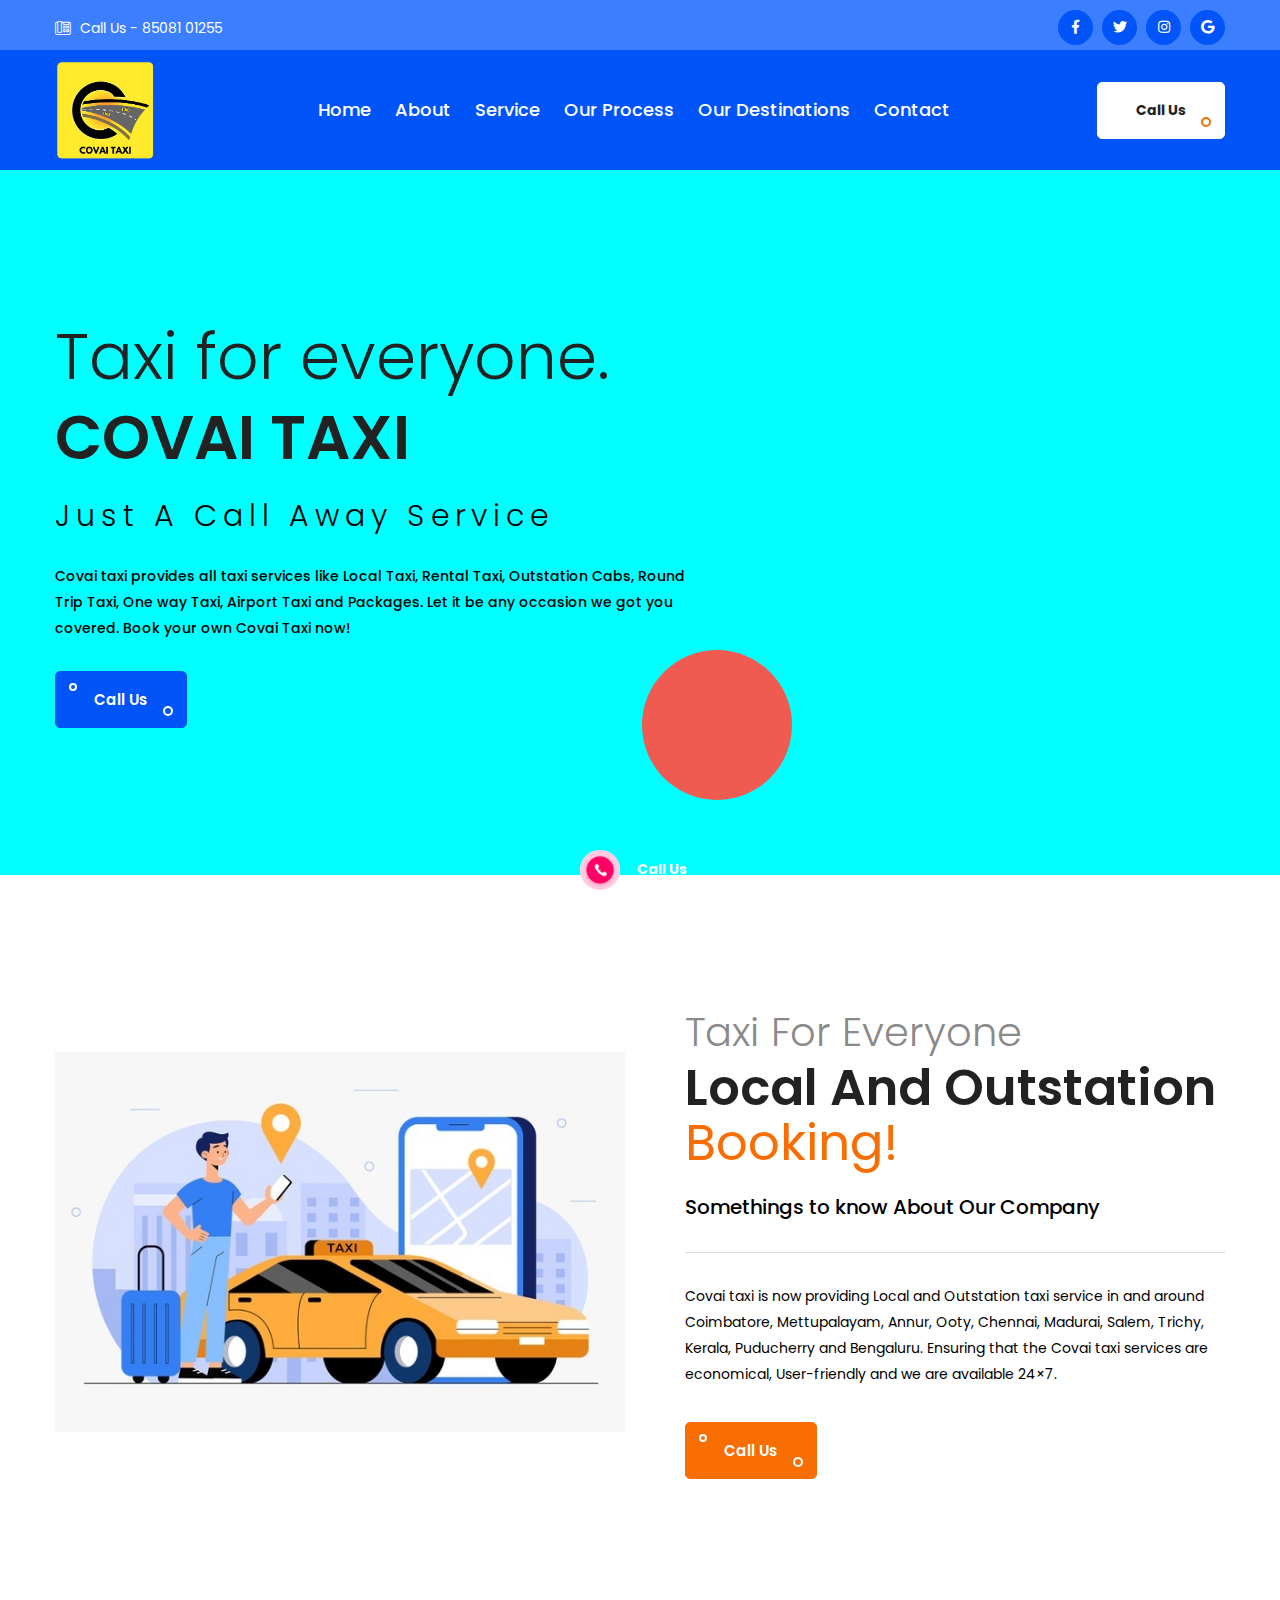
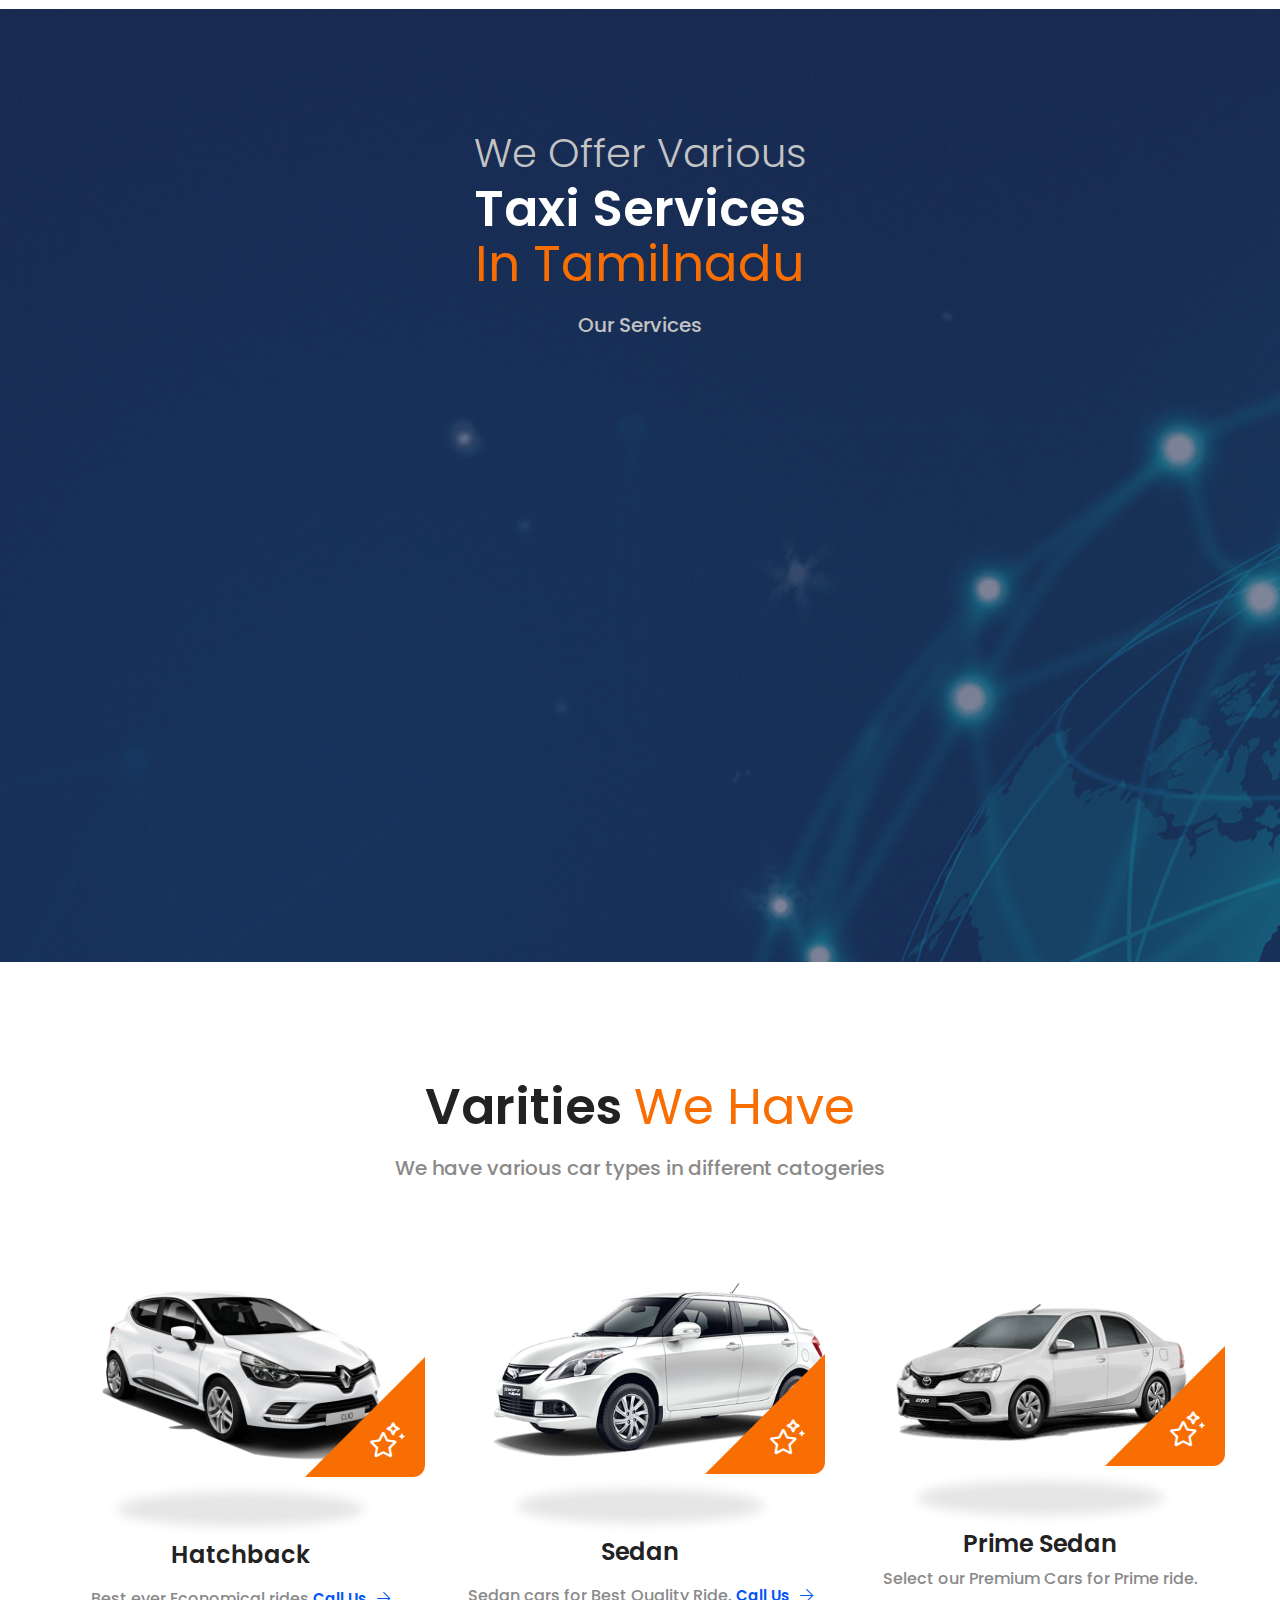
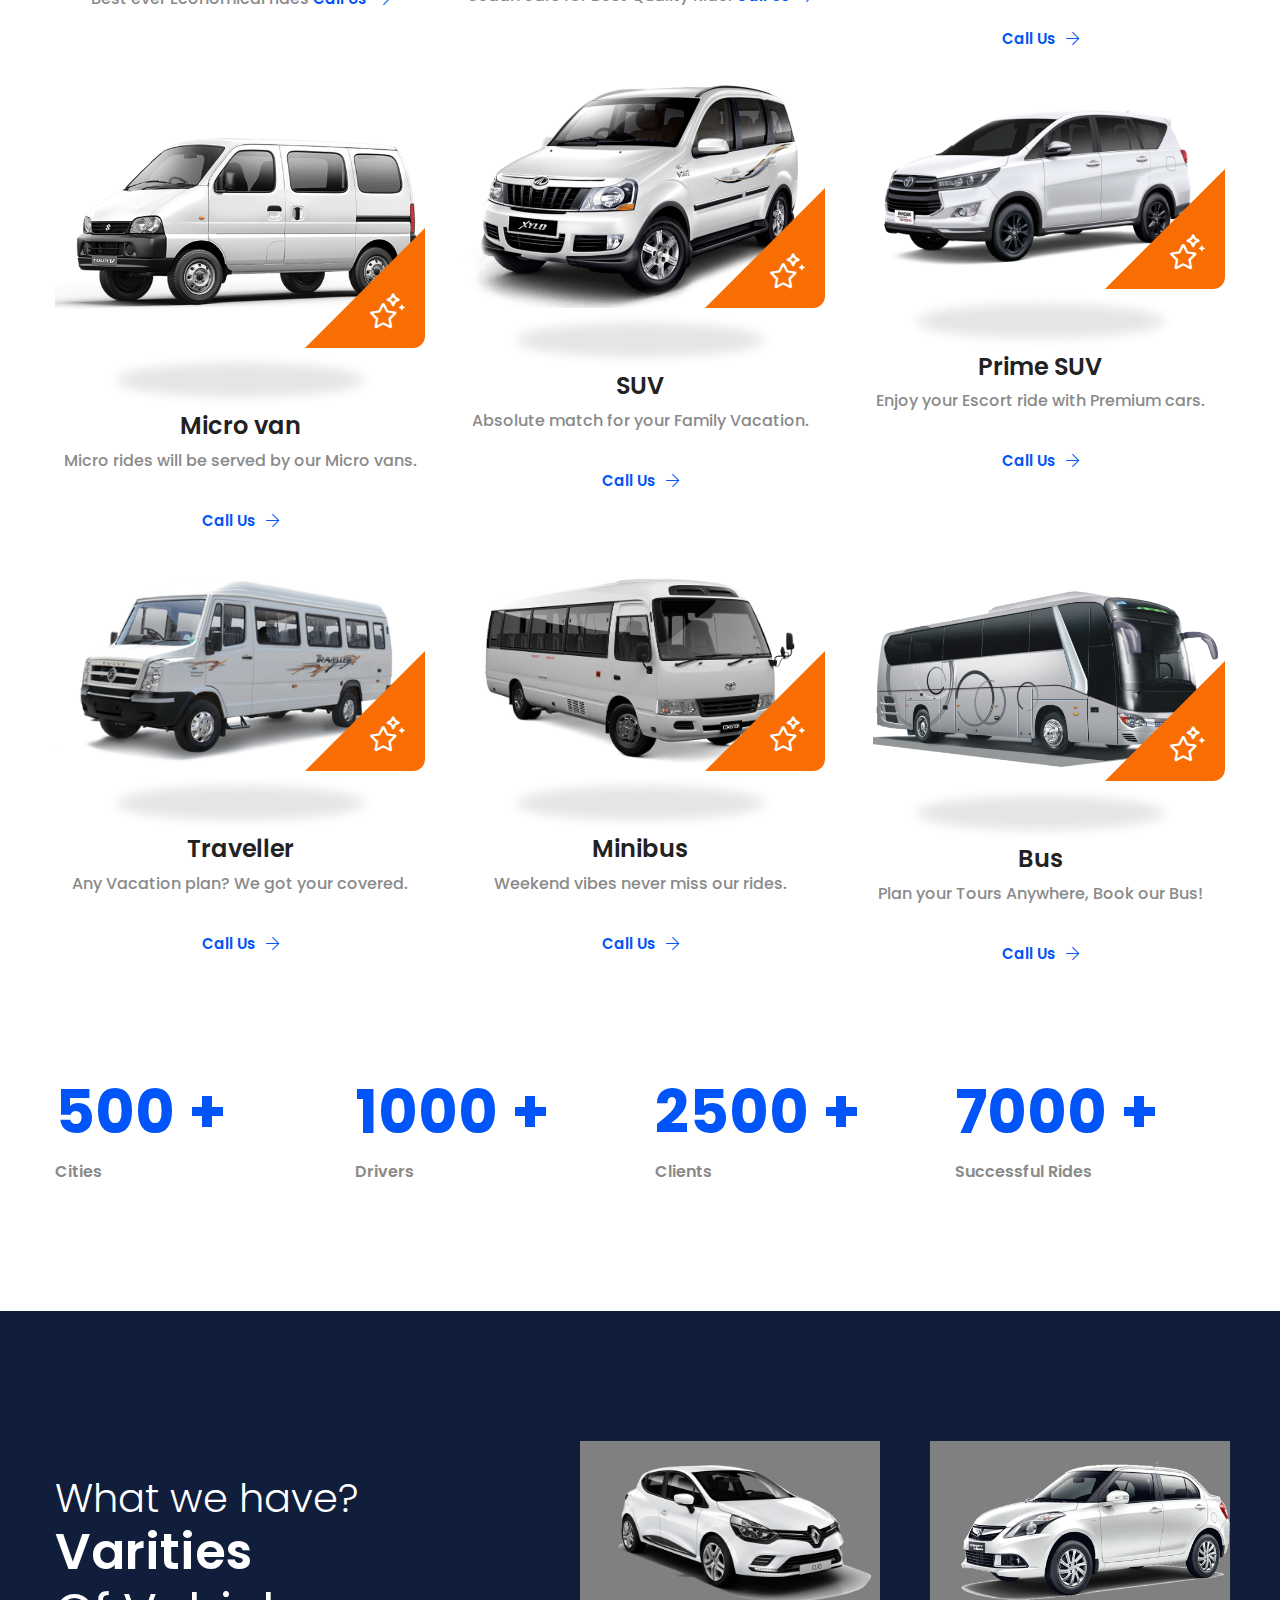
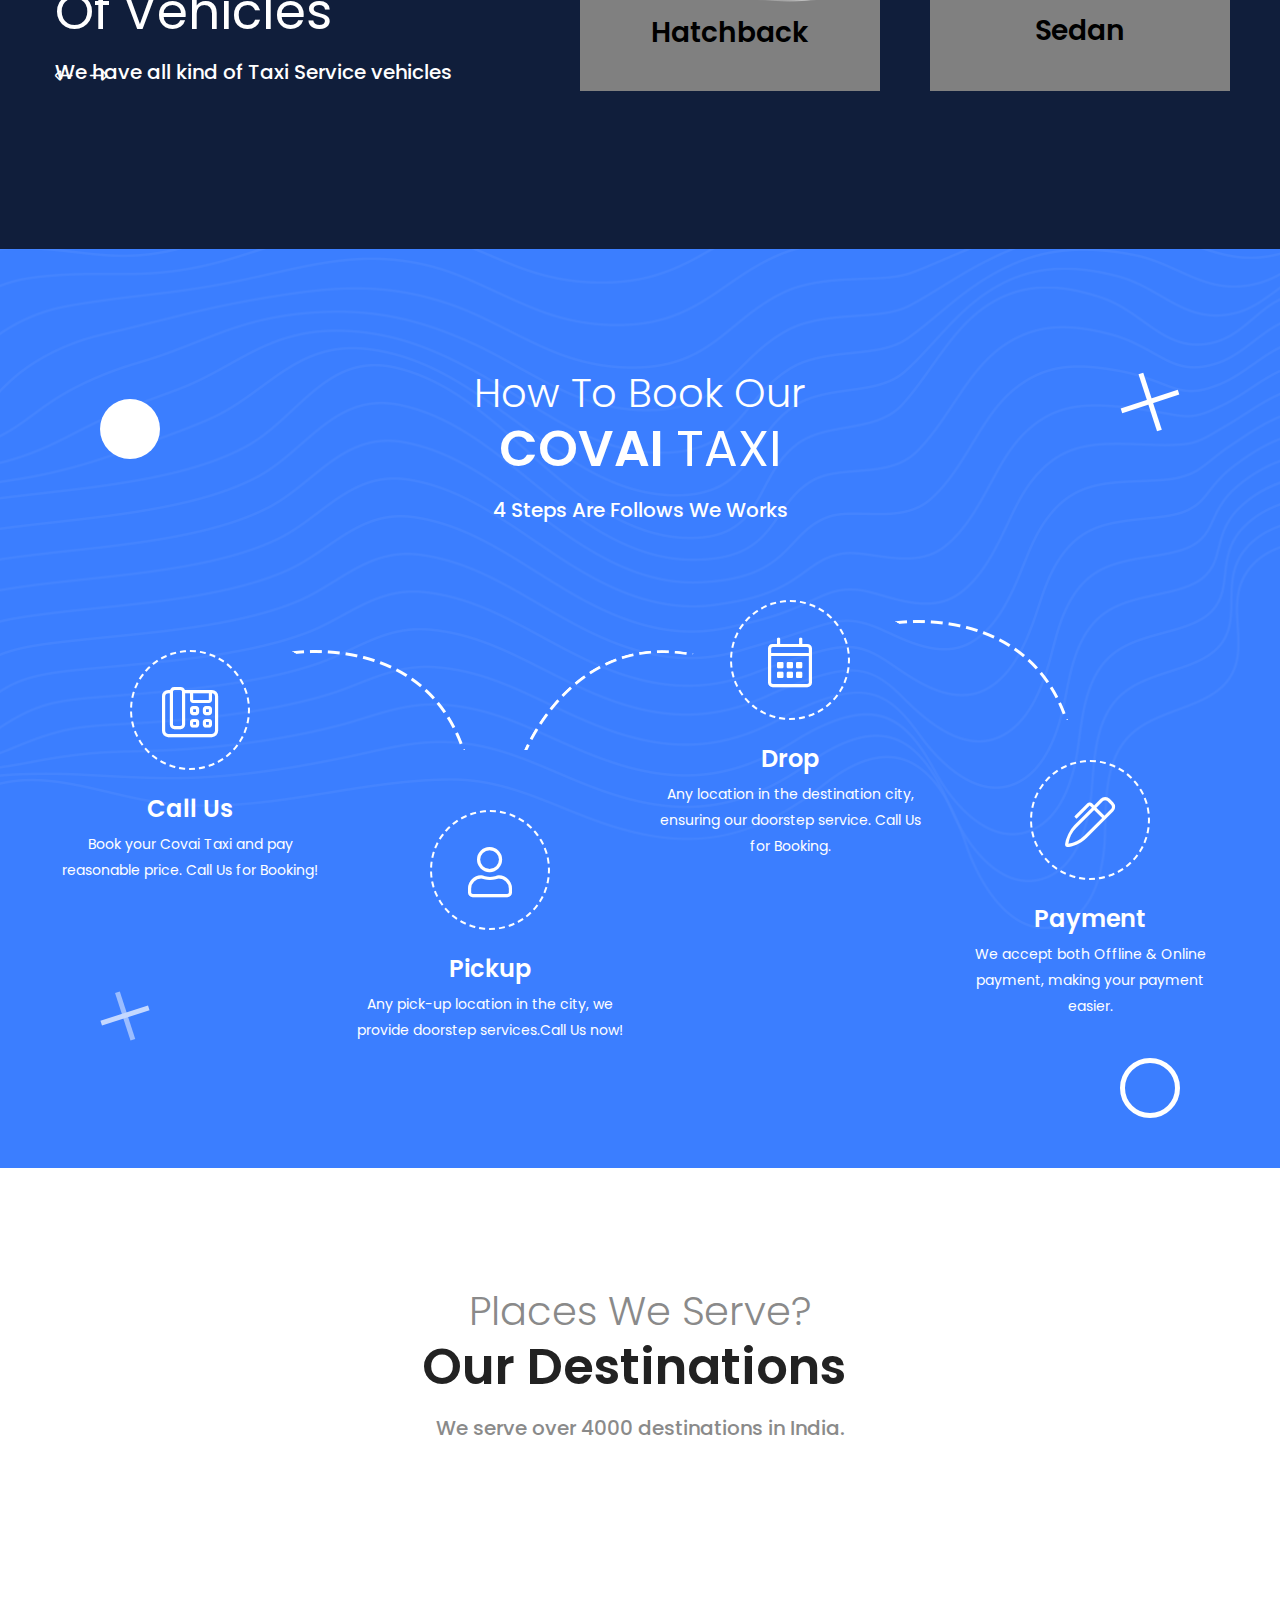
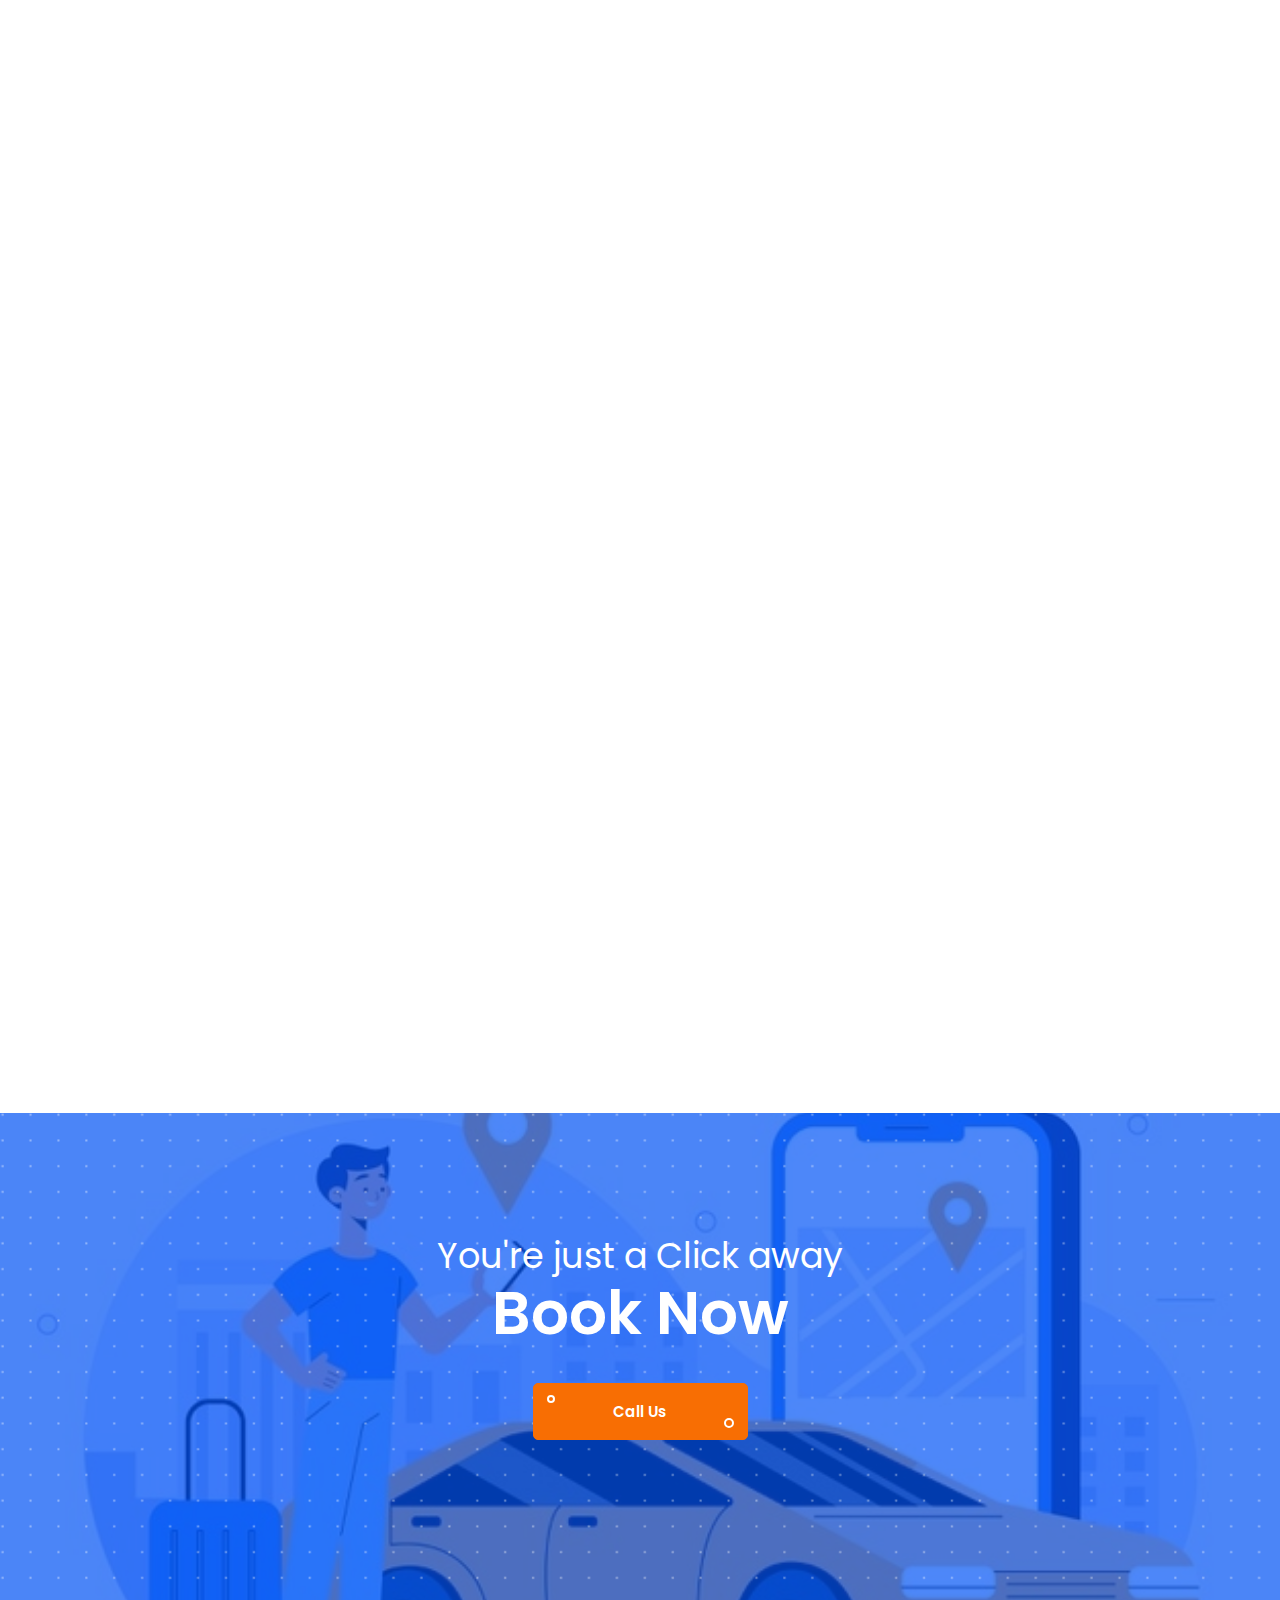
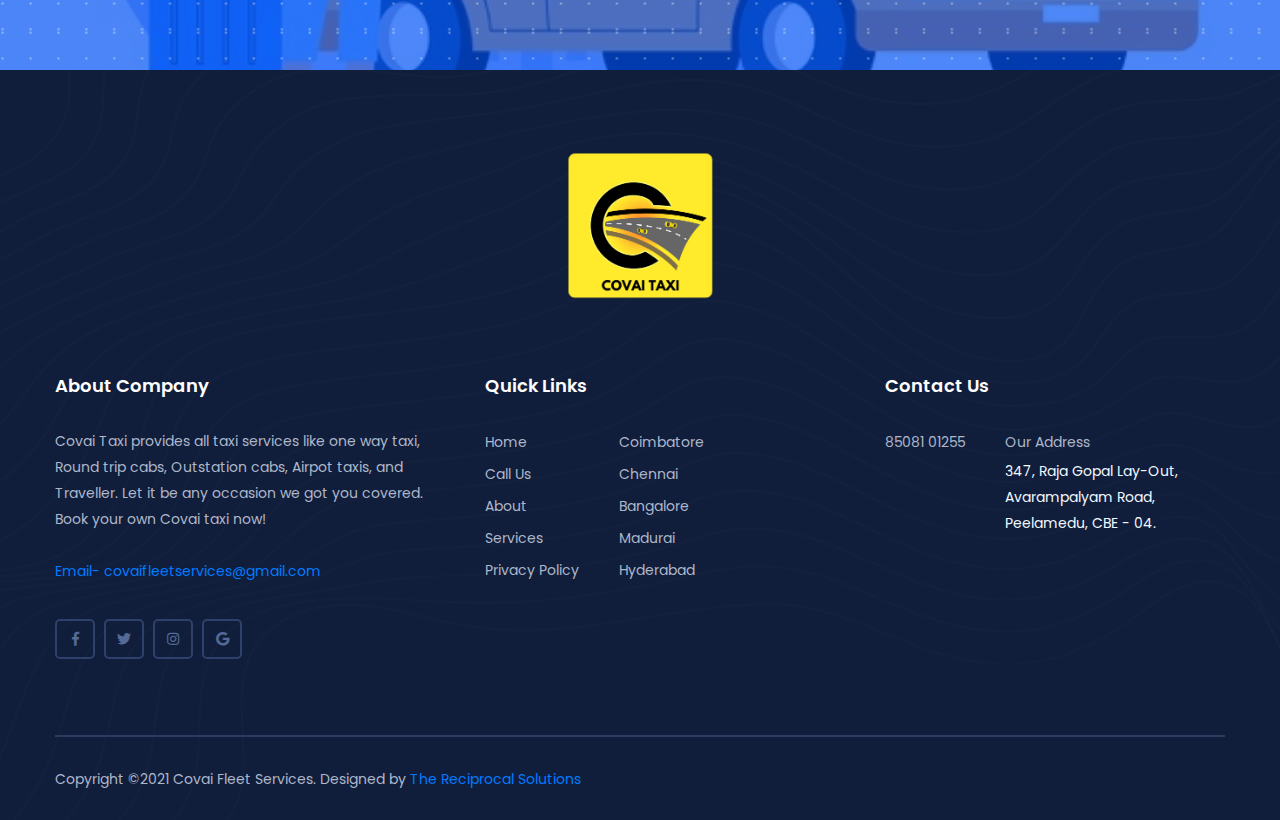
==== commit 6cfac94e: "ph no change" ====
--- a/index.html
+++ b/index.html
@@ -79,7 +79,7 @@
                     <div class="col-lg-12">
                         <div class="header-top-item d-flex justify-content-between">
                             <div class="header-left-side">
-                                <p><i class="fal fa-phone-office"></i> Call Us - 98946 23268 &nbsp; 0422- 2566676 <a href="tel:+919894623268"> </a></p>
+                                <p><i class="fal fa-phone-office"></i> Call Us - 85081 01255  <a href="tel:+918508101255"> </a></p>
                             </div>
                             <div class="header-right-social d-flex justify-content-end align-items-center">
                                 
@@ -139,7 +139,7 @@
                                     </ul>
                                 </div> <!-- navbar collapse -->
                                 <div class="navbar-btn d-none d-sm-block">
-                                    <a class="main-btn" href="https://play.google.com/store/apps/details?id=com.thereciprocalsolutions.covaitaxi">Download</a>
+                                    <a class="main-btn" href="tel:+918508101255">Call Us</a>
                                 </div>
                             </nav>
                         </div> <!-- navigation -->
@@ -165,8 +165,8 @@
                             <p class="wow fadeInLeft" data-wow-duration="1.2s" data-wow-delay="2s">Covai taxi provides all taxi services like Local Taxi, Rental Taxi, Outstation Cabs, Round Trip Taxi, One way Taxi, Airport Taxi and Packages. Let it be any occasion we got you covered. Book your own Covai Taxi now!
                             </p>
                             <ul class="wow fadeInLeft" data-wow-duration="1.2s" data-wow-delay="2.6s" >
-                                <a class="main-btn main-btn-2" href="https://play.google.com/store/apps/details?id=com.thereciprocalsolutions.covaitaxi">Download</a>
-                                <li><a class="main-btn" href="tel:+919894623268">Call Us</a></li>
+                                <!--a class="main-btn main-btn-2" href="tel:+918508101255">Call Us</a-->
+                                <li><a class="main-btn" href="tel:+918508101255">Call Us</a></li>
                             </ul>
                         </div>
                     </div>
@@ -190,10 +190,9 @@
             <tr>
                 <td align="center">
             <strong>
-                <a href="https://play.google.com/store/apps/details?id=com.thereciprocalsolutions.covaitaxi" style="color: #fff;font-size: 14px; vertical-align: middle">
-                <img src="assets/images/callus.gif" align="center" class="fa-phone-office" width="40">&ensp;&ensp; Download&ensp;&ensp;
-                </a>   <a href="tel:+919894623268" style="color: #fff;font-size: 14px; vertical-align: middle">
-                </a>  
+                <a href="tel:+918508101255" style="color: #fff;font-size: 14px; vertical-align: middle">
+                <img src="assets/images/callus.gif" align="center" class="fa-phone-office" width="40">&ensp;&ensp; Call Us&ensp;&ensp;
+                </a>   
                     </strong>
                     
                     
@@ -220,8 +219,8 @@
                         <p>Covai taxi is now providing Local and Outstation taxi service in and around Coimbatore, Mettupalayam, Annur, Ooty, Chennai, Madurai, Salem, Trichy, Kerala, Puducherry and Bengaluru. Ensuring that the Covai taxi services are economical, User-friendly and we are available 24×7. 
                         </p>
                         <ul>
-                            <a class="main-btn main-btn-2" href="https://play.google.com/store/apps/details?id=com.thereciprocalsolutions.covaitaxi">Download</a>
-                            <li><a class="main-btn " href="tel:+919894623268"> Call Us</a></li> &nbsp; &nbsp; &nbsp;
+                            <a class="main-btn main-btn-2" href="tel:+918508101255">Call Us</a>
+                            <li>
                         </ul>
                     </div>
                 </div>
@@ -251,7 +250,7 @@
                         ">
                         <h4 class="title">Local Taxi</h4>
                         <p style="font-size: 20px;">Taxi for Everyone, Enjoy your ride with Reasonable price</p>
-                        <li><a class="main-btn box-shadow" href="https://play.google.com/store/apps/details?id=com.thereciprocalsolutions.covaitaxi" style="border-radius: 25px; color: antiquewhite;">Download</a></li>
+                        <li><a class="main-btn box-shadow" href="tel:+918508101255" style="border-radius: 25px; color: antiquewhite;">Call Us</a></li>
                     </div>
                 </div>
                 <div class="col-lg-3 col-md-6 col-sm-7">
@@ -259,7 +258,7 @@
                         <img src="assets/images/outstation.jpg" style="height: 100px; width: 100px; border-radius: 50px;">
                         <h4 class="title">Outstation Cabs</h4>                        <p style="font-size: 20px;">Reach your destination Safe and Sound.</p>
 
-                        <li><a class="main-btn box-shadow" href="https://play.google.com/store/apps/details?id=com.thereciprocalsolutions.covaitaxi" style="border-radius: 25px; color: antiquewhite;">Download</a></li>
+                        <li><a class="main-btn box-shadow" href="tel:+918508101255" style="border-radius: 25px; color: antiquewhite;">Call Us</a></li>
                     </div>
                 </div>
                 <div class="col-lg-3 col-md-6 col-sm-7">
@@ -267,7 +266,7 @@
                         <img src="assets/images/droptaxi.jpg" style="height: 100px; width: 100px; border-radius: 50px;">
                         <h4 class="title">Drop Taxi</h4>                        <p style="font-size: 20px;">No Return fare, Pay only for what you.</p>
 
-                        <li><a class="main-btn box-shadow" href="https://play.google.com/store/apps/details?id=com.thereciprocalsolutions.covaitaxi" style="border-radius: 25px; color: antiquewhite;">Download</a></li>
+                        <li><a class="main-btn box-shadow" href="tel:+918508101255" style="border-radius: 25px; color: antiquewhite;">Call Us</a></li>
                     </div>
                 </div>
                 <div class="col-lg-3 col-md-6 col-sm-7">
@@ -275,7 +274,7 @@
                         <img src="assets/images/tour.jpg" style="height: 100px; width: 100px; border-radius: 50px;">
                         <h4 class="title">Tours & Travels</h4>                        <p style="font-size: 20px;">Plan your dream vacation with us and enjoy your ride!</p>
 
-                        <li><a class="main-btn box-shadow" href="https://play.google.com/store/apps/details?id=com.thereciprocalsolutions.covaitaxi" style="border-radius: 25px; color: antiquewhite;">Download</a></li>
+                        <li><a class="main-btn box-shadow" href="tel:+918508101255" style="border-radius: 25px; color: antiquewhite;">Call Us</a></li>
                     </div>
                 </div>
             </div>
@@ -308,7 +307,7 @@
                             <img src="assets/images/project-shadow.png" alt="">
                             <h4 class="title">Hatchback</h4>
                             <span>Best ever Economical rides</span>
-                            <a href="https://play.google.com/store/apps/details?id=com.thereciprocalsolutions.covaitaxi">Download <i class="fal fa-arrow-right"></i></a>
+                            <a href="tel:+918508101255">Call Us <i class="fal fa-arrow-right"></i></a>
                         </div>
                     </div>
                 </div>
@@ -323,7 +322,7 @@
                             <img src="assets/images/project-shadow.png" alt="">
                             <h4 class="title">Sedan</h4>
                             <span>Sedan cars for Best Quality Ride.</span>
-                            <a href="https://play.google.com/store/apps/details?id=com.thereciprocalsolutions.covaitaxi">Download <i class="fal fa-arrow-right"></i></a>
+                            <a href="tel:+918508101255">Call Us <i class="fal fa-arrow-right"></i></a>
                         </div>
                     </div>
                 </div><div class="col-lg-4 col-md-7 col-sm-9">
@@ -337,7 +336,7 @@
                             <img src="assets/images/project-shadow.png" alt="">
                             <h4 class="title">Prime Sedan</h4>
                             <span>Select our Premium Cars for Prime ride.</span>
-                            <a href="https://play.google.com/store/apps/details?id=com.thereciprocalsolutions.covaitaxi">Download <i class="fal fa-arrow-right"></i></a>
+                            <a href="tel:+918508101255">Call Us <i class="fal fa-arrow-right"></i></a>
                         </div>
                     </div>
                 </div>
@@ -352,7 +351,7 @@
                             <img src="assets/images/project-shadow.png" alt="">
                             <h4 class="title">Micro van</h4>
                             <span>Micro rides will be served by our Micro vans.</span>
-                            <a href="https://play.google.com/store/apps/details?id=com.thereciprocalsolutions.covaitaxi">Download <i class="fal fa-arrow-right"></i></a>
+                            <a href="tel:+918508101255">Call Us <i class="fal fa-arrow-right"></i></a>
                         </div>
                     </div>
                 </div>
@@ -367,7 +366,7 @@
                             <img src="assets/images/project-shadow.png" alt="">
                             <h4 class="title">SUV</h4>
                             <span>Absolute match for your Family Vacation.</span>
-                            <a href="https://play.google.com/store/apps/details?id=com.thereciprocalsolutions.covaitaxi">Download <i class="fal fa-arrow-right"></i></a>
+                            <a href="tel:+918508101255">Call Us <i class="fal fa-arrow-right"></i></a>
                         </div>
                     </div>
                 </div><div class="col-lg-4 col-md-7 col-sm-9">
@@ -381,7 +380,7 @@
                             <img src="assets/images/project-shadow.png" alt="">
                             <h4 class="title">Prime SUV</h4>
                             <span>Enjoy your Escort ride with Premium cars.</span>
-                            <a href="https://play.google.com/store/apps/details?id=com.thereciprocalsolutions.covaitaxi">Download <i class="fal fa-arrow-right"></i></a>
+                            <a href="tel:+918508101255">Call Us <i class="fal fa-arrow-right"></i></a>
                         </div>
                     </div>
                 </div>
@@ -396,7 +395,7 @@
                             <img src="assets/images/project-shadow.png" alt="">
                             <h4 class="title">Traveller</h4>
                             <span>Any Vacation plan? We got your covered.</span>
-                            <a href="https://play.google.com/store/apps/details?id=com.thereciprocalsolutions.covaitaxi">Download <i class="fal fa-arrow-right"></i></a>
+                            <a href="tel:+918508101255">Call Us <i class="fal fa-arrow-right"></i></a>
                         </div>
                     </div>
                 </div>
@@ -410,7 +409,7 @@
                             <img src="assets/images/project-shadow.png" alt="">
                             <h4 class="title">Minibus</h4>
                             <span>Weekend vibes never miss our rides.</span>
-                            <a href="https://play.google.com/store/apps/details?id=com.thereciprocalsolutions.covaitaxi">Download <i class="fal fa-arrow-right"></i></a>
+                            <a href="tel:+918508101255">Call Us <i class="fal fa-arrow-right"></i></a>
                         </div>
                     </div>
                 </div>
@@ -424,7 +423,7 @@
                             <img src="assets/images/project-shadow.png" alt="">
                             <h4 class="title">Bus</h4>
                             <span>Plan your Tours Anywhere, Book our Bus!</span>
-                            <a href="https://play.google.com/store/apps/details?id=com.thereciprocalsolutions.covaitaxi">Download <i class="fal fa-arrow-right"></i></a>
+                            <a href="tel:+918508101255">Call Us <i class="fal fa-arrow-right"></i></a>
                         </div>
                     </div>
                 </div>
@@ -568,8 +567,8 @@
                 <div class="col-lg-3 col-md-6 col-sm-7">
                     <div class="working-item text-center item-1">
                         <i class="fal fa-phone-office"></i>
-                        <h5 class="title">Download</h5>
-                        <p>Book your Covai Taxi and pay reasonable price. Download for Booking!
+                        <h5 class="title">Call Us</h5>
+                        <p>Book your Covai Taxi and pay reasonable price. Call Us for Booking!
 
                         </p>
                         <div class="dot-1">
@@ -581,7 +580,7 @@
                     <div class="working-item text-center item-2">
                         <i class="fal fa-user"></i>
                         <h5 class="title">Pickup</h5>
-                        <p>Any pick-up location in the city, we provide doorstep services.Download now!</p>
+                        <p>Any pick-up location in the city, we provide doorstep services.Call Us now!</p>
                         <div class="dot-2">
                             <img src="assets/images/working-dot-2.png" alt="working">
                         </div>
@@ -591,7 +590,7 @@
                     <div class="working-item text-center item-3">
                         <i class="fal fa-calendar-alt"></i>
                         <h5 class="title">Drop</h5>
-                        <p>Any location in the destination city, ensuring our doorstep service. Download for Booking.</p>
+                        <p>Any location in the destination city, ensuring our doorstep service. Call Us for Booking.</p>
                     </div>
                 </div>
                 <div class="col-lg-3 col-md-6 col-sm-7">
@@ -750,8 +749,8 @@
                         </div>
                         <div class="blog-content">
                             
-                            <h3 class="title" style="text-align: center;"><a href="https://play.google.com/store/apps/details?id=com.thereciprocalsolutions.covaitaxi">Coimbatore</a></h3>
-                            <p style="text-align: center; font-size: 25px;"> <a href="https://play.google.com/store/apps/details?id=com.thereciprocalsolutions.covaitaxi" >Download <i class="fal fa-long-arrow-right"></i></a></p>
+                            <h3 class="title" style="text-align: center;"><a href="tel:+918508101255">Coimbatore</a></h3>
+                            <p style="text-align: center; font-size: 25px;"> <a href="tel:+918508101255" >Call Us <i class="fal fa-long-arrow-right"></i></a></p>
 
                         </div>
                     </div>
@@ -763,8 +762,8 @@
                         </div>
                         <div class="blog-content">
                             
-                            <h3 class="title" style="text-align: center;"><a href="https://play.google.com/store/apps/details?id=com.thereciprocalsolutions.covaitaxi">Chennai</a></h3>
-                            <p style="text-align: center; font-size: 25px;"> <a href="https://play.google.com/store/apps/details?id=com.thereciprocalsolutions.covaitaxi" >Download <i class="fal fa-long-arrow-right"></i></a></p>
+                            <h3 class="title" style="text-align: center;"><a href="tel:+918508101255">Chennai</a></h3>
+                            <p style="text-align: center; font-size: 25px;"> <a href="tel:+918508101255" >Call Us <i class="fal fa-long-arrow-right"></i></a></p>
 
                         </div>
                     </div>
@@ -776,8 +775,8 @@
                         </div>
                         <div class="blog-content">
                             
-                            <h3 class="title" style="text-align: center;"><a href="https://play.google.com/store/apps/details?id=com.thereciprocalsolutions.covaitaxi">Salem</a></h3>
-                            <p style="text-align: center; font-size: 25px;"> <a href="https://play.google.com/store/apps/details?id=com.thereciprocalsolutions.covaitaxi" >Download <i class="fal fa-long-arrow-right"></i></a></p>
+                            <h3 class="title" style="text-align: center;"><a href="tel:+918508101255">Salem</a></h3>
+                            <p style="text-align: center; font-size: 25px;"> <a href="tel:+918508101255" >Call Us <i class="fal fa-long-arrow-right"></i></a></p>
 
                         </div>
                     </div>
@@ -788,8 +787,8 @@
                         </div>
                         <div class="blog-content">
                             
-                            <h3 class="title" style="text-align: center;"><a href="https://play.google.com/store/apps/details?id=com.thereciprocalsolutions.covaitaxi">Madurai</a></h3>
-                            <p style="text-align: center; font-size: 25px;"> <a href="https://play.google.com/store/apps/details?id=com.thereciprocalsolutions.covaitaxi" >Download <i class="fal fa-long-arrow-right"></i></a></p>
+                            <h3 class="title" style="text-align: center;"><a href="tel:+918508101255">Madurai</a></h3>
+                            <p style="text-align: center; font-size: 25px;"> <a href="tel:+918508101255" >Call Us <i class="fal fa-long-arrow-right"></i></a></p>
 
                         </div>
                     </div>
@@ -800,8 +799,8 @@
                         </div>
                         <div class="blog-content">
                             
-                            <h3 class="title" style="text-align: center;"><a href="https://play.google.com/store/apps/details?id=com.thereciprocalsolutions.covaitaxi">Thanjavore</a></h3>
-                            <p style="text-align: center; font-size: 25px;"> <a href="https://play.google.com/store/apps/details?id=com.thereciprocalsolutions.covaitaxi" >Download <i class="fal fa-long-arrow-right"></i></a></p>
+                            <h3 class="title" style="text-align: center;"><a href="tel:+918508101255">Thanjavore</a></h3>
+                            <p style="text-align: center; font-size: 25px;"> <a href="tel:+918508101255" >Call Us <i class="fal fa-long-arrow-right"></i></a></p>
 
                         </div>
                     </div>
@@ -812,8 +811,8 @@
                         </div>
                         <div class="blog-content">
                             
-                            <h3 class="title" style="text-align: center;"><a href="https://play.google.com/store/apps/details?id=com.thereciprocalsolutions.covaitaxi">Trichy</a></h3>
-                           <p style="text-align: center; font-size: 25px;"> <a href="https://play.google.com/store/apps/details?id=com.thereciprocalsolutions.covaitaxi" >Download <i class="fal fa-long-arrow-right"></i></a></p>
+                            <h3 class="title" style="text-align: center;"><a href="tel:+918508101255">Trichy</a></h3>
+                           <p style="text-align: center; font-size: 25px;"> <a href="tel:+918508101255" >Call Us <i class="fal fa-long-arrow-right"></i></a></p>
 
                         </div>
                     </div>
@@ -824,8 +823,8 @@
                         </div>
                         <div class="blog-content">
                             
-                            <h3 class="title" style="text-align: center;"><a href="https://play.google.com/store/apps/details?id=com.thereciprocalsolutions.covaitaxi">Pondicherry</a></h3>
-                            <p style="text-align: center; font-size: 25px;"> <a href="https://play.google.com/store/apps/details?id=com.thereciprocalsolutions.covaitaxi" >Download <i class="fal fa-long-arrow-right"></i></a></p>
+                            <h3 class="title" style="text-align: center;"><a href="tel:+918508101255">Pondicherry</a></h3>
+                            <p style="text-align: center; font-size: 25px;"> <a href="tel:+918508101255" >Call Us <i class="fal fa-long-arrow-right"></i></a></p>
 
                         </div>
                     </div>
@@ -836,8 +835,8 @@
                         </div>
                         <div class="blog-content">
                             
-                            <h3 class="title" style="text-align: center;"><a href="https://play.google.com/store/apps/details?id=com.thereciprocalsolutions.covaitaxi">Bangalore</a></h3>
-                            <p style="text-align: center; font-size: 25px;"> <a href="https://play.google.com/store/apps/details?id=com.thereciprocalsolutions.covaitaxi" >Download <i class="fal fa-long-arrow-right"></i></a></p>
+                            <h3 class="title" style="text-align: center;"><a href="tel:+918508101255">Bangalore</a></h3>
+                            <p style="text-align: center; font-size: 25px;"> <a href="tel:+918508101255" >Call Us <i class="fal fa-long-arrow-right"></i></a></p>
 
                         </div>
                     </div>
@@ -849,8 +848,8 @@
                         </div>
                         <div class="blog-content">
                             
-                            <h3 class="title" style="text-align: center;"><a href="https://play.google.com/store/apps/details?id=com.thereciprocalsolutions.covaitaxi">Kochi</a></h3>
-                            <p style="text-align: center; font-size: 25px;"> <a href="https://play.google.com/store/apps/details?id=com.thereciprocalsolutions.covaitaxi" >Download <i class="fal fa-long-arrow-right"></i></a></p>
+                            <h3 class="title" style="text-align: center;"><a href="tel:+918508101255">Kochi</a></h3>
+                            <p style="text-align: center; font-size: 25px;"> <a href="tel:+918508101255" >Call Us <i class="fal fa-long-arrow-right"></i></a></p>
 
                         </div>
                     </div>
@@ -869,8 +868,8 @@
                 <div class="col-lg-8">
                     <div class="requst-content text-center">
                         <span>You're just a Click away</span>
-                        <h2 class="title">Download</h2>
-                        <a class="main-btn-2 main-btn" href="https://play.google.com/store/apps/details?id=com.thereciprocalsolutions.covaitaxi">Download</a> <br>
+                        <h2 class="title">Book Now</h2>
+                        <a class="main-btn-2 main-btn" href="tel:+918508101255">Call Us</a> <br>
                         
                     </div>
                 </div>
@@ -919,7 +918,7 @@
                         <div class="footer-items-2 d-flex">
                             <ul>
                                 <li><a href="#home"> Home</a></li>
-                                <li><a href="tel:+919894623268">Call Us</a></li>
+                                <li><a href="tel:+918508101255">Call Us</a></li>
                                 <li><a href="#about">About</a></li>
                                 <li><a href="#services">Services</a></li>
                                 <li><a href="privacypolicy.html">Privacy Policy</a></li>
@@ -942,9 +941,8 @@
                         </div>
                         <div class="footer-items-2 d-flex">
                             <ul>
-                                <li><a href="tel:+919894623268">98946 23268</a></li>
-                                <li><a href="tel:+916383354541">63833 54541</a></li>
-                                <li><a href="tel:0422-2566676">0422-2566676</a></li>
+                                <li><a href="tel:+918508101255">85081 01255</a></li>
+                                
                             </ul>
                             <ul class="ml-40">
                                 
--- a/assets/css/all.css
+++ b/assets/css/all.css
@@ -1931,7 +1931,7 @@
 .fa-dove:before {
   content: "\f4ba"; }
 
-.fa-download:before {
+.fa-Call Us:before {
   content: "\f019"; }
 
 .fa-draft2digital:before {
@@ -2246,7 +2246,7 @@
 .fa-file-csv:before {
   content: "\f6dd"; }
 
-.fa-file-download:before {
+.fa-file-Call Us:before {
   content: "\f56d"; }
 
 .fa-file-edit:before {
